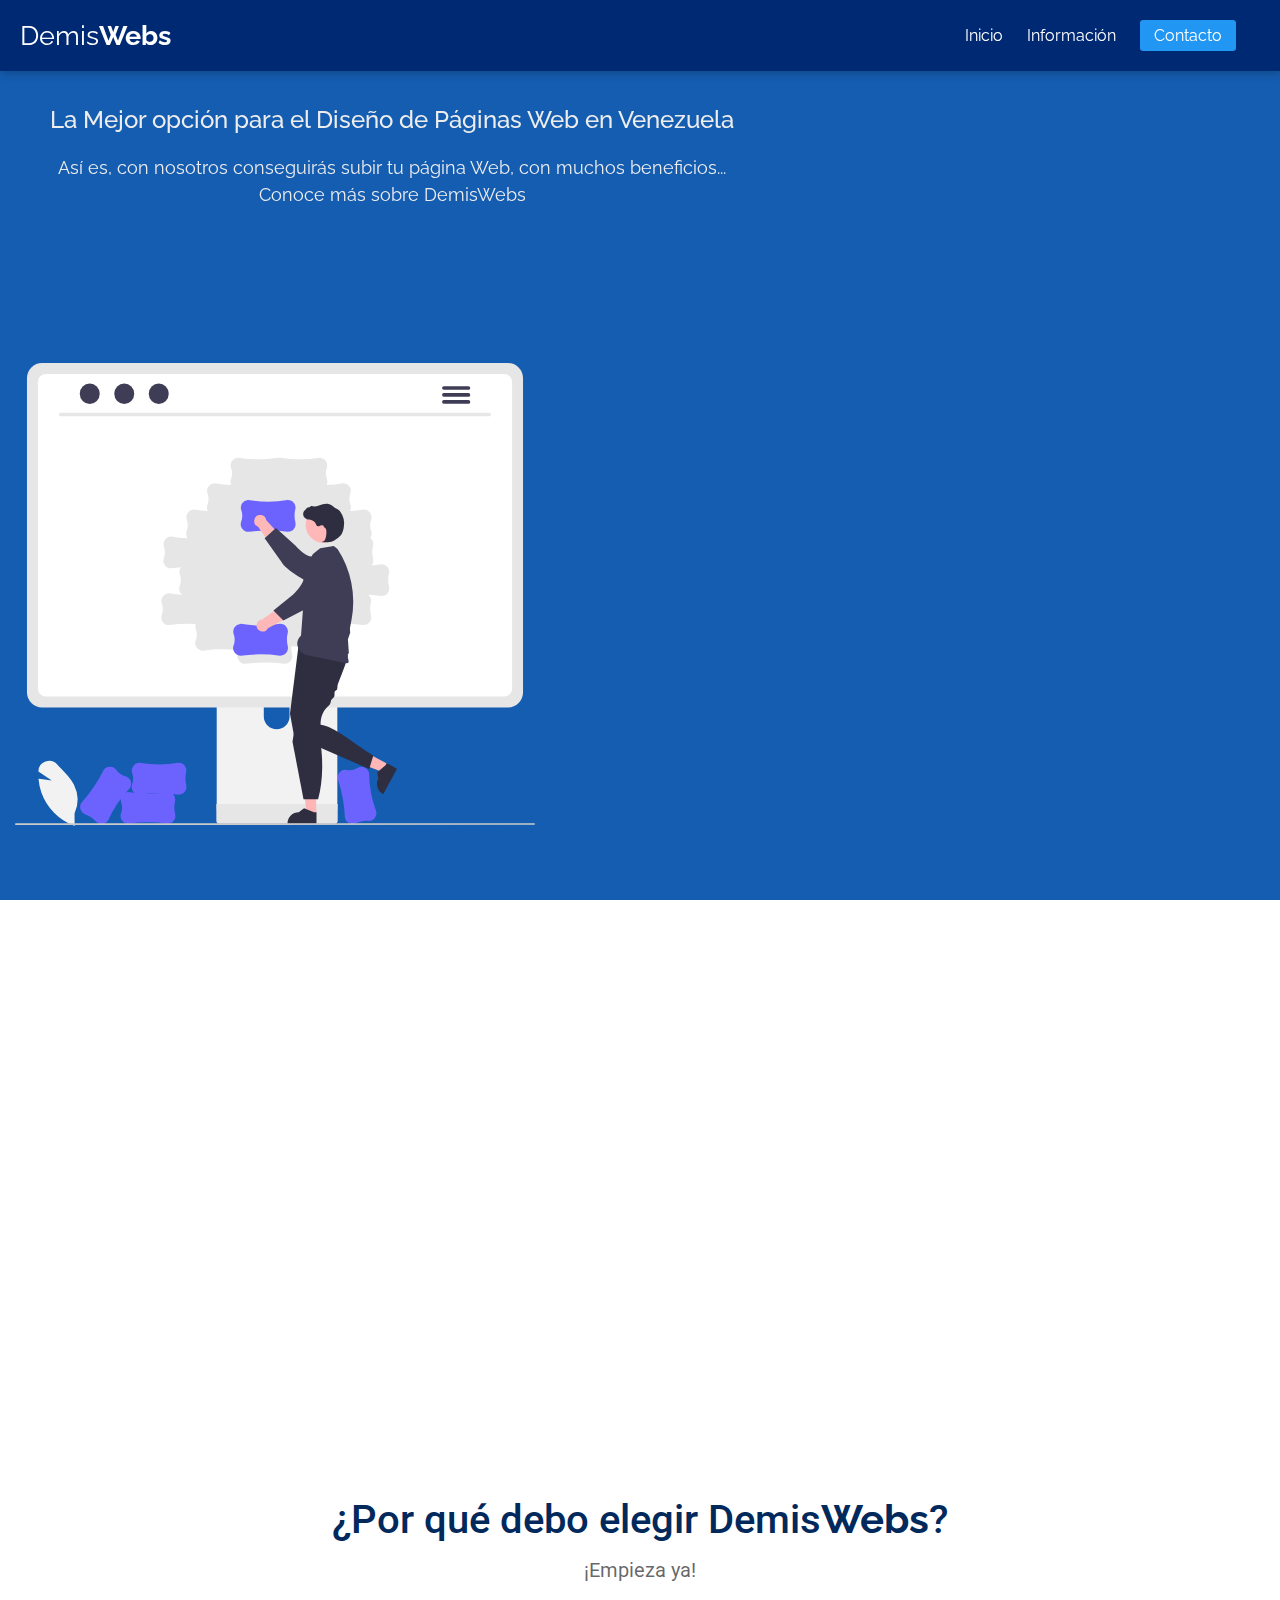
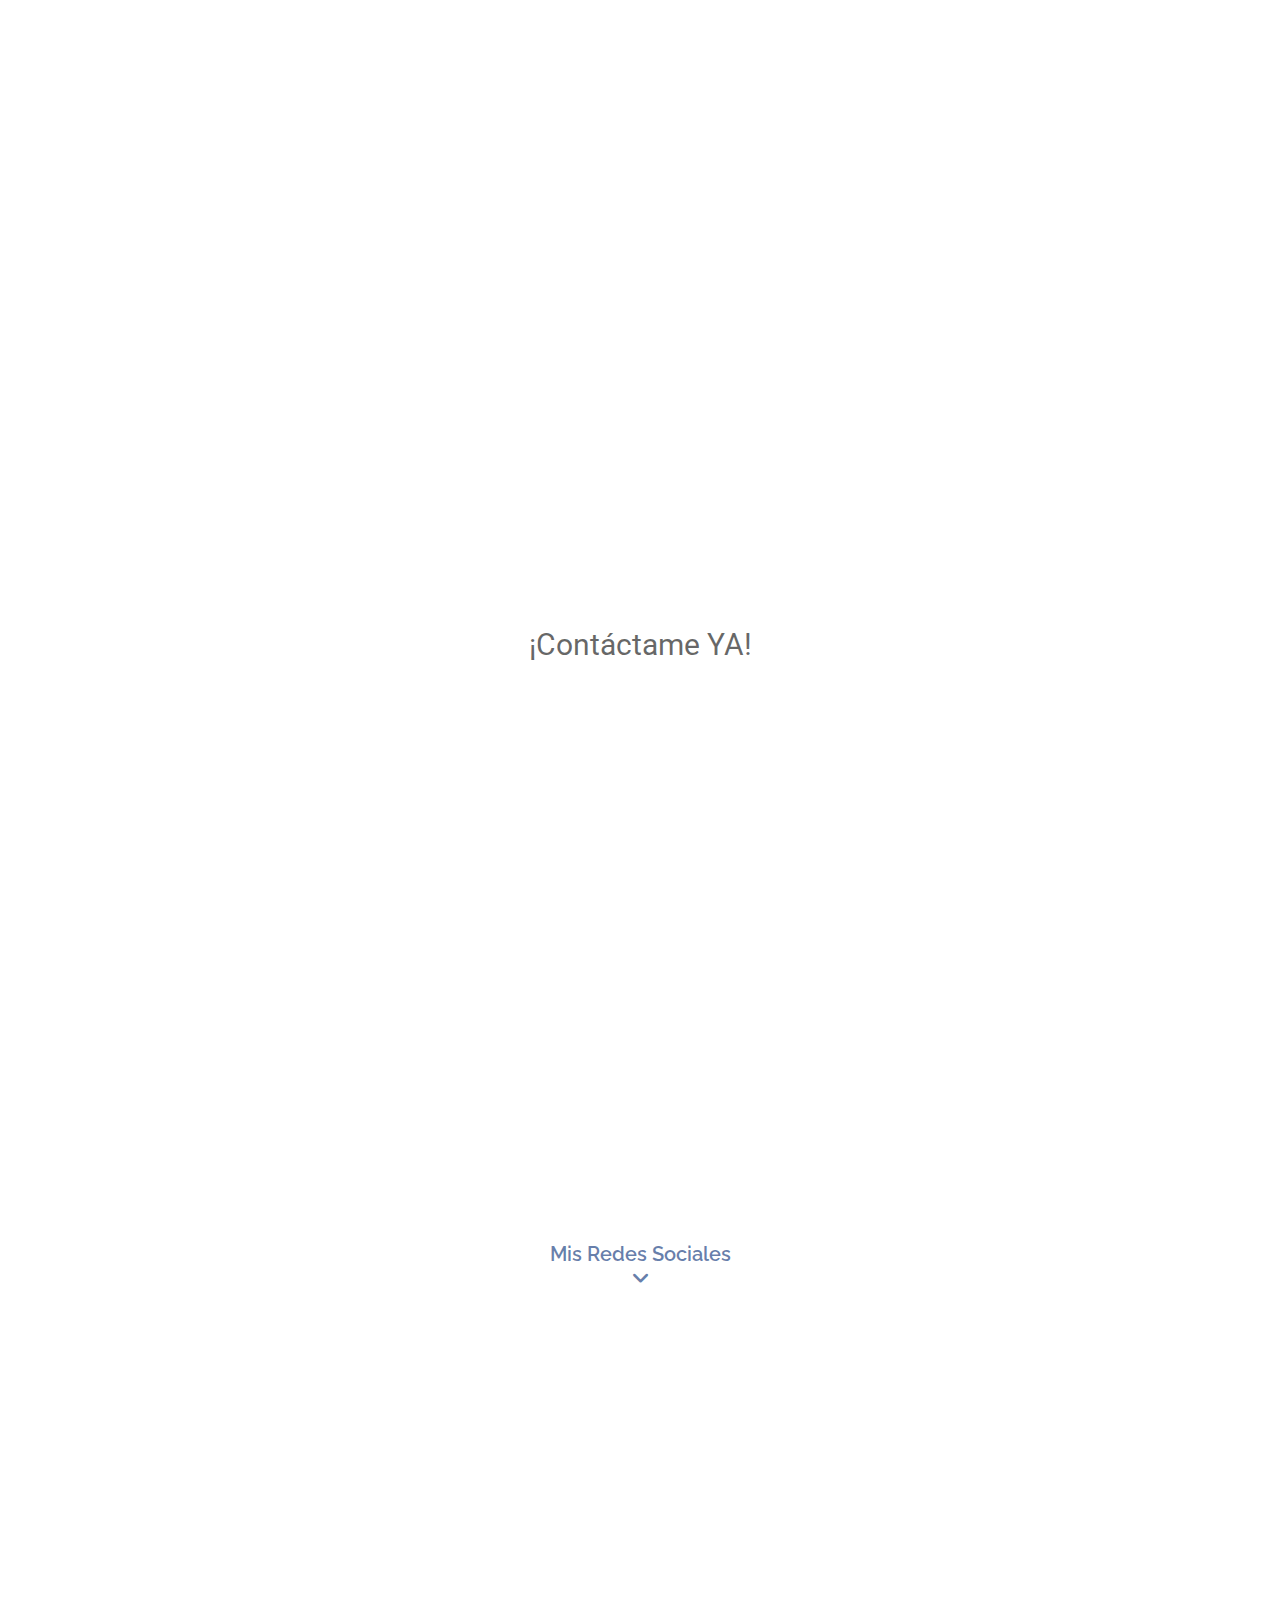
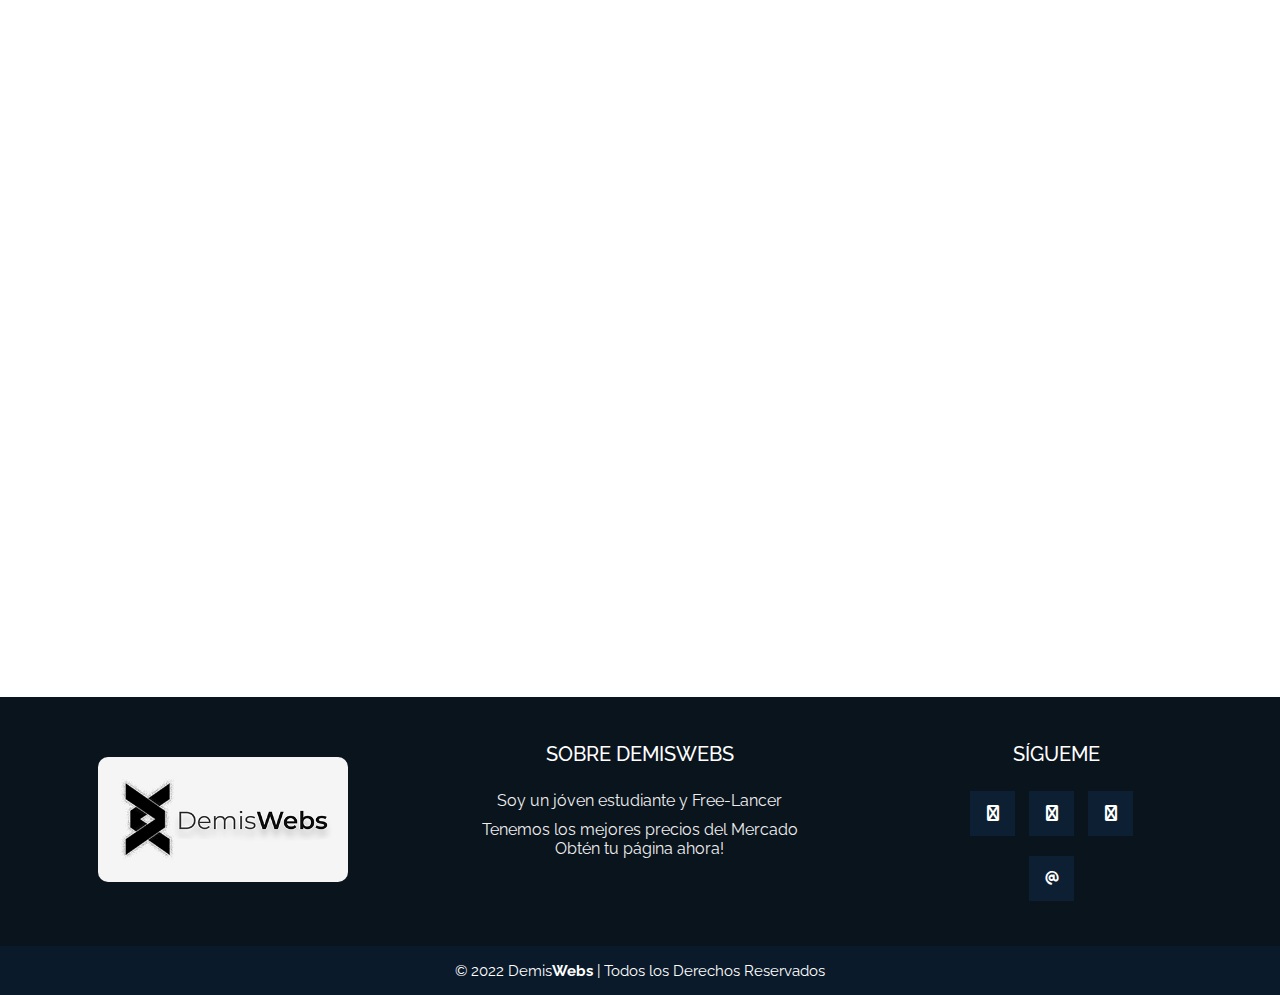
==== index.html @ bff1c2d1 "Font Awesome Archive" ====
<!DOCTYPE html>
<html lang="en">
	<head>
		<meta charset="UTF-8">
		<meta name="viewport" content="width=device-width, initial-scale=1.0">
		<link href="https://unpkg.com/aos@2.3.1/dist/aos.css" rel="stylesheet">
		<link rel="stylesheet" href="assets/estilos.css">
		<link rel="stylesheet" href="font-awesome-css/all.min.css">
		<script src="assets/main.js"></script>
		<meta name="description" content="✅ Crea ya tu sitio Web con DemisWebs | Lo mejor para el diseño de Páginas Web en Venezuela. Diseño Web en Nueva Esparta | Los Mejores Precios del Mercado">
		<link rel="icon" href="img/logo.png">
		<meta name="google-site-verification" content="Ph5_unFgoH4ttlCw_UcKjMkI1T9I3LffUMGoCkuyp0M" />
		<title>ᐅ DemisWebs | La Mejor opción de Diseño Web en Venzuela para tu Negocio | 2022</title>
	</head>
	<body>
		<div id="contenedor_carga">
			<div id="carga"></div>
		</div>
		<header>
			
			<div class="nav">
				<div class="logo-header">
					<h2>Demis<b>Webs</b></h2>
				</div>
				<nav class="nav-menu">
					<input type="checkbox" id="check">
					<label for="check" class="checkbtn"><i class="fa-solid fa-bars"></i></label>
					
					<ul>
						<li><a href="index.html">Inicio</a></li>
						<li><a href="#info">Información</a></li>
						<li><a href="#form">Contacto</a></li>
					</ul>
				</div>
				<div class="header">
					
					<div id="txt-cont" data-aos="fade-right" data-aos-duration="1700">
						<h1 class="tittle">La Mejor opción para el Diseño de Páginas Web en Venezuela</h1>
						<p class="info-header">Así es, con nosotros conseguirás subir tu página Web, con muchos beneficios...<br> Conoce más sobre DemisWebs</p>
					</div>
					<div data-aos="zoom-in" data-aos-duration="1100">
						<img src="img/ilustration1.svg" alt="Ilustration-build" class="img-build">
					</div>
				</div>
			</header>
			<article id="info" data-aos="fade-zoom-in" data-aos-easing="ease-in-back" data-aos-delay="80" data-aos-offset="0">
				<h3>Información</h3>
				<p>Hola, mi nombre es Demis J Fermín creador de <b>DemisWebs</b>, Me dedico al Diseño Web y trabajo con los lenguajes de Programación básicos y avanzados para la maquetación y diseño de tu Web. Estoy ubicado en Margarita, Nueva Esparta, Venezuela, donde soy de los pocos Diseñadores Web de mi localidad.</p><br>
				<p>Si no sabes que es un diseño o que son las páginas web, aquí te dejo unos links<br><a href="https://conceptodefinicion.de/diseno/">Qué es un Diseño</a> <a href="https://es.wikipedia.org/wiki/Página_web">Qué es una Página Web</a></p>
			</article>
			<section class="offering">
				<h2>¿Por qué debo elegir Demis<b>Webs</b>?</h2>
				<h3>¡Empieza ya!</h3>
				<div class="flex-img">
					<img src="img/ilustration2.svg" alt="Ilustration Done" class="img-done" data-aos="fade-right" data-aos-duration="1400">
					<div class="article1" data-aos="fade-up" data-aos-duration="1000">
						<article>
							<h3><i class="fa-regular fa-circle-check"></i> Precios</h3>
							<p>Con nosotros conseguirás los mejores precios del Mercado</p>
						</article>
						<article>
							<h3><i class="fa-regular fa-circle-check"></i> Soporte</h3>
							<p>Ten soporte 24/7, a la hora que necesites estaremos para ayudarte</p>
						</article>
						<article>
							<h3><i class="fa-regular fa-circle-check"></i> Rapidéz</h3>
							<p>Contáctame y en poco tiempo tendrás tu sitio Web funcionando</p>
						</article>
					</div>
				</div>
				<article>
					<h3 id="contact-h3">¡Contáctame YA!</h3>
					<form action="https://formspree.io/f/mknyznab" method="POST" id="form">
						<img src="img/ilustration3.svg" alt="Contact-Social" class="img-contact" data-aos="zoom-in" data-aos-duration="1100">
						<div class="form-cont" data-aos="fade-up" data-aos-duration="700">
							<h3>Envía tu Mensaje</h3>
							<label for="nombre">
								Nombre:
								<input type="text" placeholder="Ingresa tu nombre" required name="firstname">
							</label>
							<label for="email">
								Correo:
								<input type="email" placeholder="Ingresa tu correo" required name="email">
							</label>
							<label for="message">Escribe tu mensaje
								<textarea name="message"></textarea>
							</label>
							<input type="submit" class="enviar">
						</div>
					</form>
					<div class="social-btn">
						<h3><a href="#red-social">Mis Redes Sociales <br><i class="fa-solid fa-angle-down"></i></a></h3>
					</div>
				</article>
				<article class="proyects" data-aos="fade-up" data-aos-duration="1100">
					<h2>Proyectos</h2>
					<div class="cont-proyects">
						<a href="proyect1.html"><div class="proyect-1"><img src="img/proyect1.jpg"></div></a>
						<a href="#"><div class="proyect-2"></div></a>
						<a href="#"><div class="proyect-3"></div></a>
						<a href="#"><div class="proyect-4"></div></a>
					</div>
				</article>
			</section>
			<footer>
				<div class="grupo-1">
					<div class="box">
						<figure><a href="index.html">
							<img src="img/logo-dw.jpg" alt="Logo DemisWebs">
						</a></figure>
					</div>
					<div class="box">
						<h3>SOBRE DEMISWEBS</h3>
						<p>Soy un jóven estudiante y Free-Lancer</p>
						<p>Tenemos los mejores precios del Mercado<br>Obtén tu página ahora!</p>
					</div>
					<div class="box">
						<h3>SÍGUEME</h3>
						<div id="red-social">
							<a href="https://www.instagram.com/demiswebs/" class="fa fa-instagram" title="Instagram"></a>
							<a href="https://twitter.com/DemisWebs" class="fa fa-twitter" title="Twitter"></a>
							<a href="https://www.linkedin.com/in/demiswebs-✔-4b4850234/" class="fa fa-linkedin" title="LinkedIn"></a><br>
							<a href="mailto:demisjosefermin@gmail.com?subject=Te%20envío%20este%20mensaje%20desde%20tu%20Sitio%20Web" id="email" class="fa-solid fa-at" title="Email"></a>
						</div>
					</div>
				</div>
				<div class="grupo-2">
					<small>&copy; 2022 Demis<b>Webs</b> | Todos los Derechos Reservados</small>
				</div>
			</footer>
			<script src="https://unpkg.com/aos@2.3.1/dist/aos.js"></script>
			<script>
				AOS.init();
			</script>
		</body>
	</html>
---- assets/estilos.css ----
/*Hoja de estilos de DemisWebs Oficial*/
@import url('https://fonts.googleapis.com/css2?family=Raleway:ital,wght@0,400;0,500;0,600;0,700;0,900;1,500&family=Roboto:wght@400;700&display=swap');

/*CSS RESET*/

*{
	padding: 0;
	margin: 0;
	box-sizing: border-box;
	scroll-behavior: smooth;
	font-family: 'Raleway', sans-serif;}

*::selection{
	background: rgba(47, 149, 213, .9);}

::-webkit-scrollbar {
  width: 10px;}

::-webkit-scrollbar-track {
  background: #f1f1f1; }
 
::-webkit-scrollbar-thumb {
  background: #888; }

::-webkit-scrollbar-thumb:hover {
  background: #555;}

/*PRELOADER*/

#contenedor_carga {
	background: rgb(57, 84, 102);
  	width: 100%;
  	height: 100%;
  	position: fixed;
  	transition: all 1s ease;
  	z-index: 1000;}

#carga {
  display: block;
  width: 80px;
  height: 80px;
  margin: 8px;
  border-radius: 50%;
  border: 6px solid #fff;
  border-color: #fff transparent #fff transparent;
  animation: carga 1.2s linear infinite;
  position: absolute;
  top: 0;
  left: 0;
  right: 0;
  bottom: 0;
  margin: auto;}

@keyframes carga {
  0% {
    transform: rotate(0deg);}
  100% {
    transform: rotate(360deg);}}

/*HEADER*/

.header{
	display: flex;
	background: #155db1;
	height: 100vh;
	justify-content: space-between;
	align-items: center;
	flex-wrap: wrap;}

#txt-cont{
	color: #ededed;
	text-align: center;
	padding: 10px;
	margin: 20px;
	z-index: 100;}

.tittle{
	padding: 20px;
	font-size: 24px;
	font-weight: 500;}

.info-header{
	line-height: 1.5;
	font-size: 18px;}

.img-build{
	width: 550px;
	height: 100%;
	text-align: center;
	padding: 15px;
	z-index: 100;}

/*NAV RESPONSIVE*/

.nav a, .nav li, .nav h2{
	color: #fff;
	list-style: none;
	text-decoration: none;}

.nav h2{
	font-weight: 400;}

.nav{
	display: flex;
	background: #002973;
	justify-content: space-between;
	position: fixed;
	width: 100%;
	align-items: center;
	z-index: 300;
	box-shadow: 1px 1px 10px rgba(0, 0, 0, .3);
	padding: 20px;}

.logo-header{
	font-size: 18px;}

.nav-menu ul{
	display: flex;
	align-items: center;}

.nav-menu li{
	margin-right: 1.5rem;}

.nav-menu a:hover{
	color: #81c9fa;
	transition: color .2s;}

.nav-menu li:last-child{
	background-color: #2196f3;
	border: 2px solid #2196f3;
	padding: .25rem .75rem;
	border-radius: .2rem;}

.nav-menu li:last-child:hover{
	background: transparent;
	border: 2px solid #2196f3;
	transition: all .2s;}

.checkbtn i{
	font-size: 30px;
	border-radius: 2px;
	color: #fff;
	cursor: pointer;}

.checkbtn, #check{
	display: none;}

/*MEDIA QUERIES NAV*/

@media (max-width: 768px){

	.checkbtn{
		display: block;}

	.checkbtn i{
		display: block;
		position: fixed;
		top: 20px;
		right: 20px;}

	.nav-menu ul{
		display: block;
		position: fixed;
		top: 70px;
		left: -100%;
		background: #1C384A;
		width: 100%;
		height: 100vh;
		right: 0;
		transition: left .1s;
		z-index: 200;}

	.nav-menu ul li{
		padding: 2rem;
		display: flex;
		justify-content: center;
		margin: 0;}

	.nav-menu ul li:last-child{
		background: none;
		padding: 1rem;
		border: none; }

	#check:checked ~ ul{
		left: 0;
		transition: all .2s;}}

/*MEDIA QUERIES HEADER*/

@media (max-width: 1263px){

	.header{
		justify-content: center;}

	#txt-cont{
		margin-top: 50px;
		margin-bottom: 5px;}

	.img-build{
		width: 300px;
		height: 300px;}}

/*ARTICULOS*/

#info{
	margin: 50px;
	padding: 130px;
	text-align: center;
	font-size: 18px;
	background: #f7f7f8;
	line-height: 1.5;
	border-radius: 8px;}

#info h3{
	margin-top: 10px;
	margin-bottom: 30px;
	color: #02295c;
	font-weight: 600;
	font-size: 22px;}

.img-done{
	width: 500px;
	height: 500px;
	border-radius: 50%;
	margin: 65px;
	padding: 10px;}

.offering h2{
	color: #02295c;
	text-align: center;
	font-size: 40px;
	font-weight: 500;
	font-family: 'Roboto', sans-serif;}

.offering h3{
	color: rgba(0, 0, 0, .6);
	text-align: center;
	font-size: 20px;
	font-weight: 400;
	margin-top: 15px;
	font-family: 'Roboto', sans-serif;}

.flex-img{
	display: flex;
	flex-wrap: wrap;
	justify-content: center;
	align-items: center;}

.article1{
	display: flex;
	flex-direction: column;}

.article1 article{
	margin: 20px;
	padding: 20px;
	border-bottom: 1px solid #ccc;}

.article1 p{
	font-size: 17px;}

.article1 h3{
	margin: 5px;
	padding: 10px;
	font-size: 22px;
	font-weight: 500;}

.article1 .fa-regular{
	margin: 5px;
	padding: 5px;
	font-size: 24px;
	color: #2196f3;}

/*MEDIA QUERIES ARTICLE*/

@media (max-width:  768px){

	#info{
		margin: 35px;
		padding: 30px;}

	.img-done{
		width: 300px;
		height: 300px; 
		margin: 30px 30px 0 30px;}

	.article1 article{
		text-align: center;}

	.offering h2{
		margin: 0 15px;}}

/*CONTACTO*/

#contact-h3{
	font-size: 30px;
	text-align: center;}

#form{
	display: flex;
	justify-content: space-evenly;
	flex-direction: row-reverse;
	flex-wrap: wrap;
	background-color: #fff;
	border-radius: 1em;
	padding: 3.5em 1em;
	padding-bottom: 5px;}

.form-cont{
	display: grid;
	width: 90%;
	max-width: 340px;
	gap: 1em;
	grid-auto-columns: 1;
	margin-top: 30px;
	padding: 15px;
	border: 1px solid #ccc;
	border-radius: 6px;}

.form-cont:hover{
	box-shadow: 1px 1px 10px rgba(0, 0, 0, .3);
	transition: box-shadow .2s;}

input, textarea{
	display: block;
	margin: .7em;
	resize: vertical;
	outline: none;
	padding: .7em;
	border-radius: .3em;
	border: 1px solid #ccc;
	font-size: 16px;}

input:hover, textarea:hover{
	border: 1px solid #20B4DD;}

.enviar{
	background: #155db1;
	border: 1px solid #155db1;
	color: #fff;
	font-weight: 700;
	transition: background .3s;
	cursor: pointer;}

.enviar:hover{
	border: 1px solid #002973;
	background: #002973;}

.img-contact{
	width: 500px;}

.social-btn{
	animation: down 1s infinite;}

.social-btn a{
	color: rgba(0, 41, 115, .6);
	text-decoration: none;
	font-weight: 600;}

@keyframes down{

	0%{
		transform: translateY(-10px);}

	50%{
		transform: translateY(10px);}

	100%{
		transform: translateY(-10px);}}

/*MEDIA QUERIES CONTACTO*/

@media (max-width: 768px){

	.img-contact{
		width: 300px;}}

/*PROYECTOS*/

.proyects{
	margin-top: 40px;}

.proyects h2{
	margin: 20px 0px 10px 0px;}

.cont-proyects{
	display: flex;
	justify-content: space-around;
	flex-wrap: wrap;}

.cont-proyects div{
	background: rgba(68, 161, 229, .4);
	width: 600px;
	height: 400px;
	margin: 20px;
	position: relative;
	overflow: hidden;
	cursor: pointer;
	display: flex;
	justify-content: center;
	transform: translateY(0px);
	transition: transform .3s;
	border-radius: 10px;}

.cont-proyects div:hover{
	transform: translateY(-20px);
	box-shadow: 1px 1px 10px rgba(0, 0, 0, .8);
	transition: all .3s;}

.cont-proyects div::before{
	content: "Próximamente...";
	width: 600px;
	height: 400px;
	position: absolute;
	top: 0;
	left: -100%;
	text-align: center;
	display: flex;
	align-items: center;
	justify-content: center;
	z-index: 100;
	font-size: 28px;
	transition: left .2s;
	color: #02295c;}

.cont-proyects .proyect-1::before{
	content: " ";}

.cont-proyects div:first-child::after{
	background: rgba(68, 161, 229, .4);}

.cont-proyects div:hover::before{
	left: 0;
	transition: left .5s;}

.cont-proyects div::after{
	content: " ";
	background: rgba(68, 161, 229, .8);
	width: 600px;
	height: 400px;
	position: absolute;
	top: 0;
	right: -100%;
	transition: right .2s;}

.cont-proyects div:hover::after{
	right: 0;
	transition: right .5s;}

/*MEDIA QUEIRES PROYECTOS*/

@media (max-width: 768px){

	.cont-proyects div{
		width: 300px;
		height: 200px;}

	.cont-proyects div::before{
		width: 300px;
		height: 200px;
		font-size: 22px;}

	.cont-proyects div::after{
		width: 300px;
		height: 200px;}}

/*PROYECTO 1*/

.article-py1{
	text-align: center;}

#info-proyect1{
	display: flex;
	flex-wrap: wrap;}

#info-proyect1 img{
	display: block;
	width: 45%;
	height: 400px;
	margin: 20px;
	border-radius: 10px;
	object-fit: cover;}

.img-proyect1{
	float: left;}

.img-proyect2{
	float: right;}

.p-proyect1{
	width: 40%;
	display: inline-block;
	padding: 15px;
	text-align: center;
	margin-bottom: 50px;}

.p-proyect1 h3{
	margin: 20px 0;
	font-size: 20px;}

.p-proyect1 p{
	font-size: 18px;}

.view-site{
	text-decoration: none;
	color: #fff;
	background: #155db1;
	border-radius: 6px;
	transition: all .3s;
	padding: 15px;}

.view-site:hover{
	color: rgba(0, 0, 0, .8);
	background: none;
	border: 1px solid #155db1;}

@media (max-width: 1070px){

	#info-proyect1 img{
		width: 90%;
		margin: 20px auto;
		height: 250px;}

	.p-proyect1{
	width: 80%;}

	.img-proyect1{
		float: none;}

	.img-proyect2{
		float: none;}}

/*FOOTER*/

footer{
	width: 100%;
	background: #0a141d;
	margin-top: 30px;}

footer .grupo-1{
	width: 100%;
	max-width: 1200px;
	margin: auto;
	display: grid;
	grid-template-columns: repeat(3, 1fr);
	grid-gap: 50px;
	padding: 45px 0;
	text-align: center;}

footer .grupo-1 .box figure{
	width: 100%;
	height: 100%;
	display: flex;
	justify-content: center;
	align-items: center;}

footer .grupo-1 .box figure img{
	width: 250px;
	border-radius: 10px;
	transition: all .4s;}

footer .grupo-1 .box figure img:hover{
	width: 260px;
	box-shadow: 1px 1px 10px rgba(255, 255, 255, .6);}

footer .grupo-1 .box h3{
	color: #fff;
	margin-bottom: 25px;
	font-size: 20px;
	font-weight: 500;}

footer .grupo-1 .box p{
	color: #efefef;
	margin-bottom: 10px;}

footer .grupo-1 #red-social a{
	display: inline-block;
	text-decoration: none;
	width: 45px;
	height: 45px;
	line-height: 45px;
	color: #fff;
	margin-right: 10px;
	background: #0d2033;
	text-align: center;
	transition: all .3s ease;}

footer .grupo-1 #red-social a:hover{
	color: #00ffff;
	transform: translateY(-10px);}

footer #email{
	width: auto;
	font-size: 14px;
	margin-top: 20px;
	text-align: center;
	outline: none;}

footer .grupo-2{
	background: #0a1a2a;
	padding: 15px 10px;
	text-align: center;
	color: #fff;}

footer .grupo-2 small{
	font-size: 15px;}

/*MEDIA QUERIES FOOTER*/

@media (max-width:  768px){

	footer .grupo-1{
		width: 90%;
		grid-template-columns: repeat(1, 1fr);
		grid-gap: 30px;
		padding: 35px 0;}}
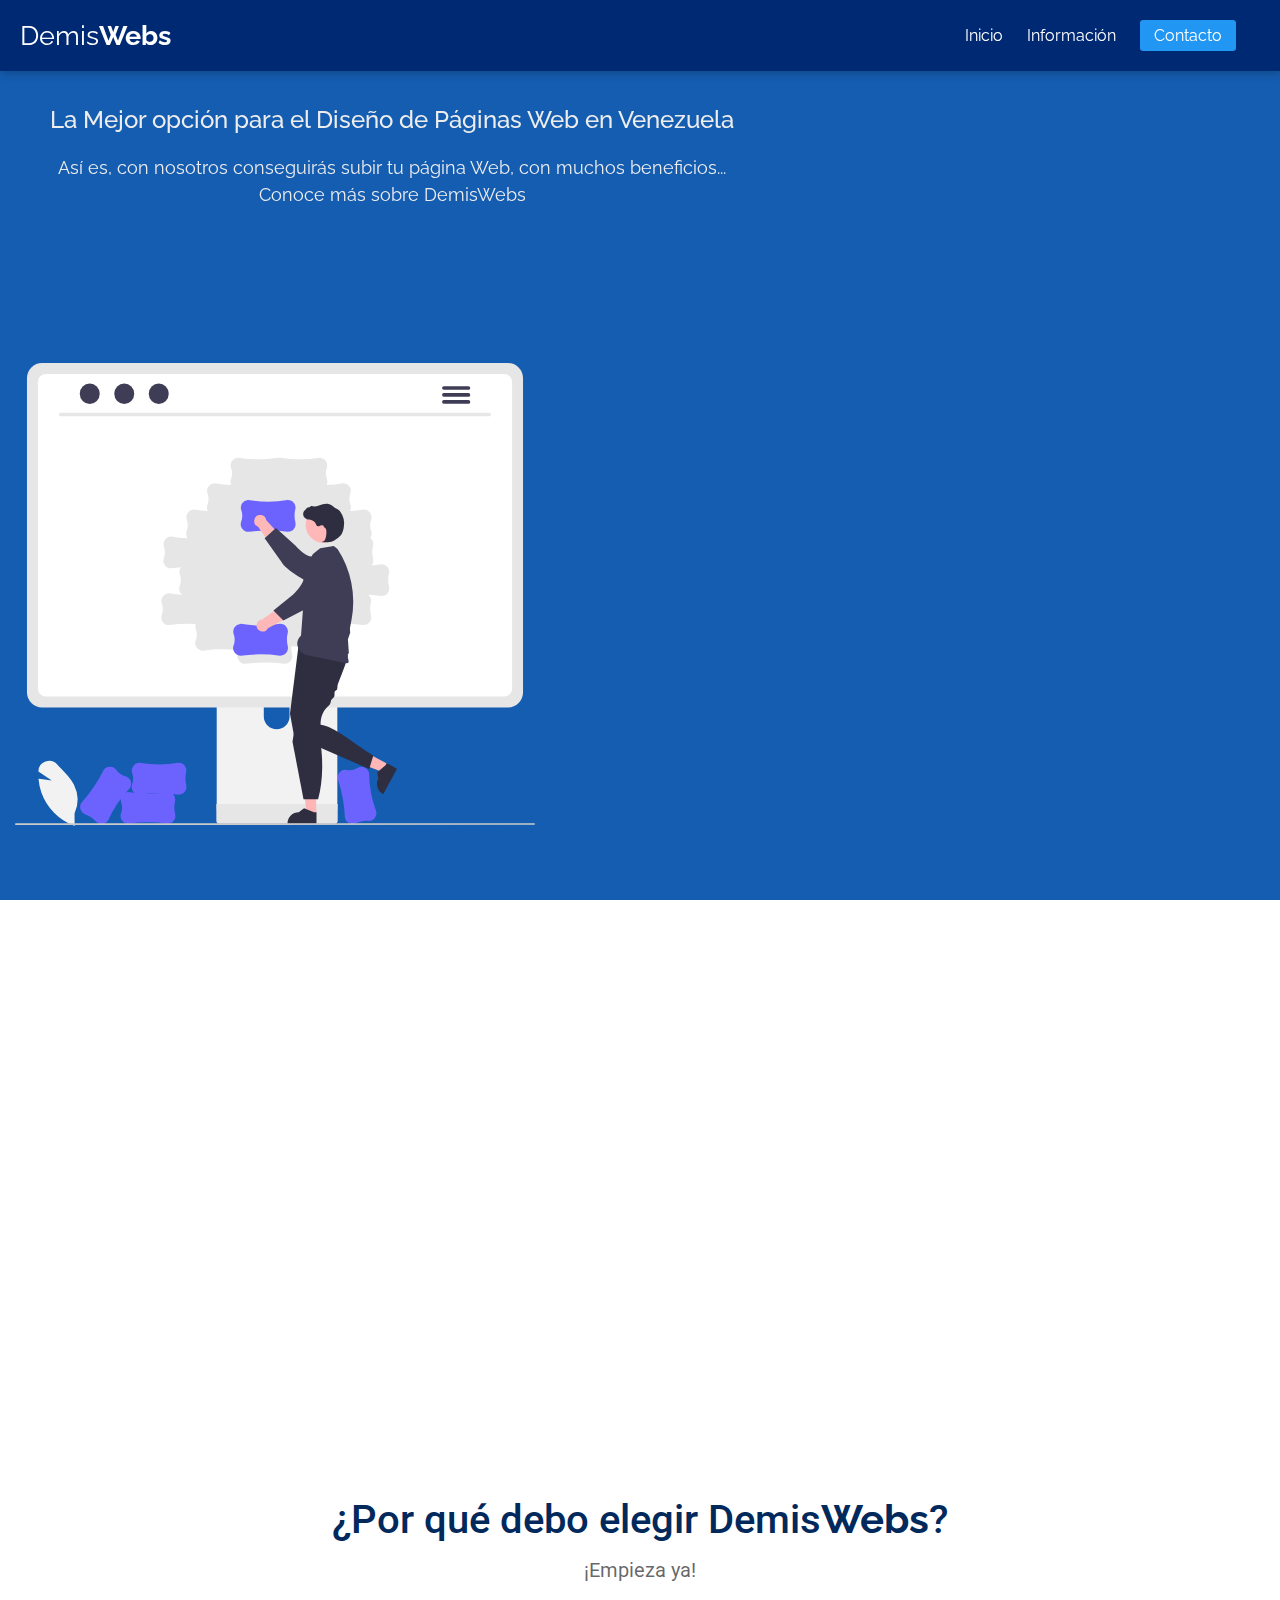
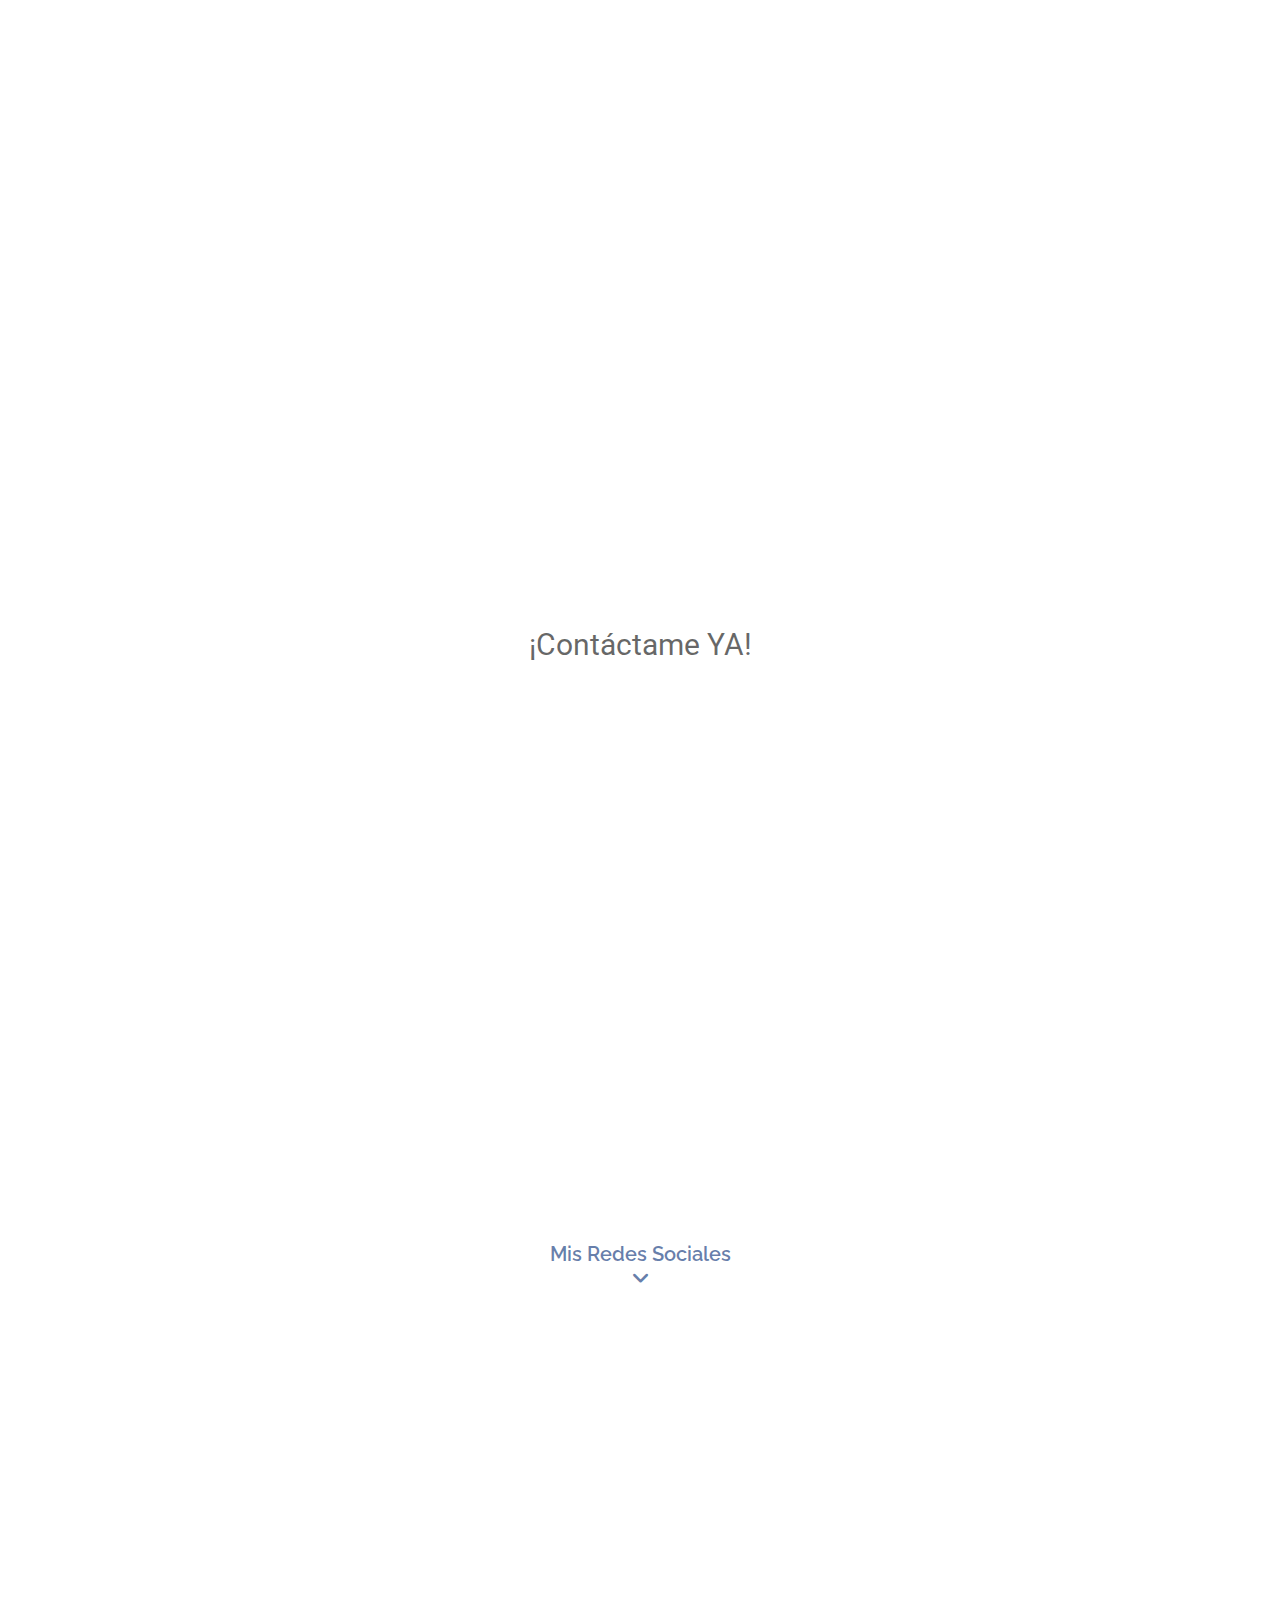
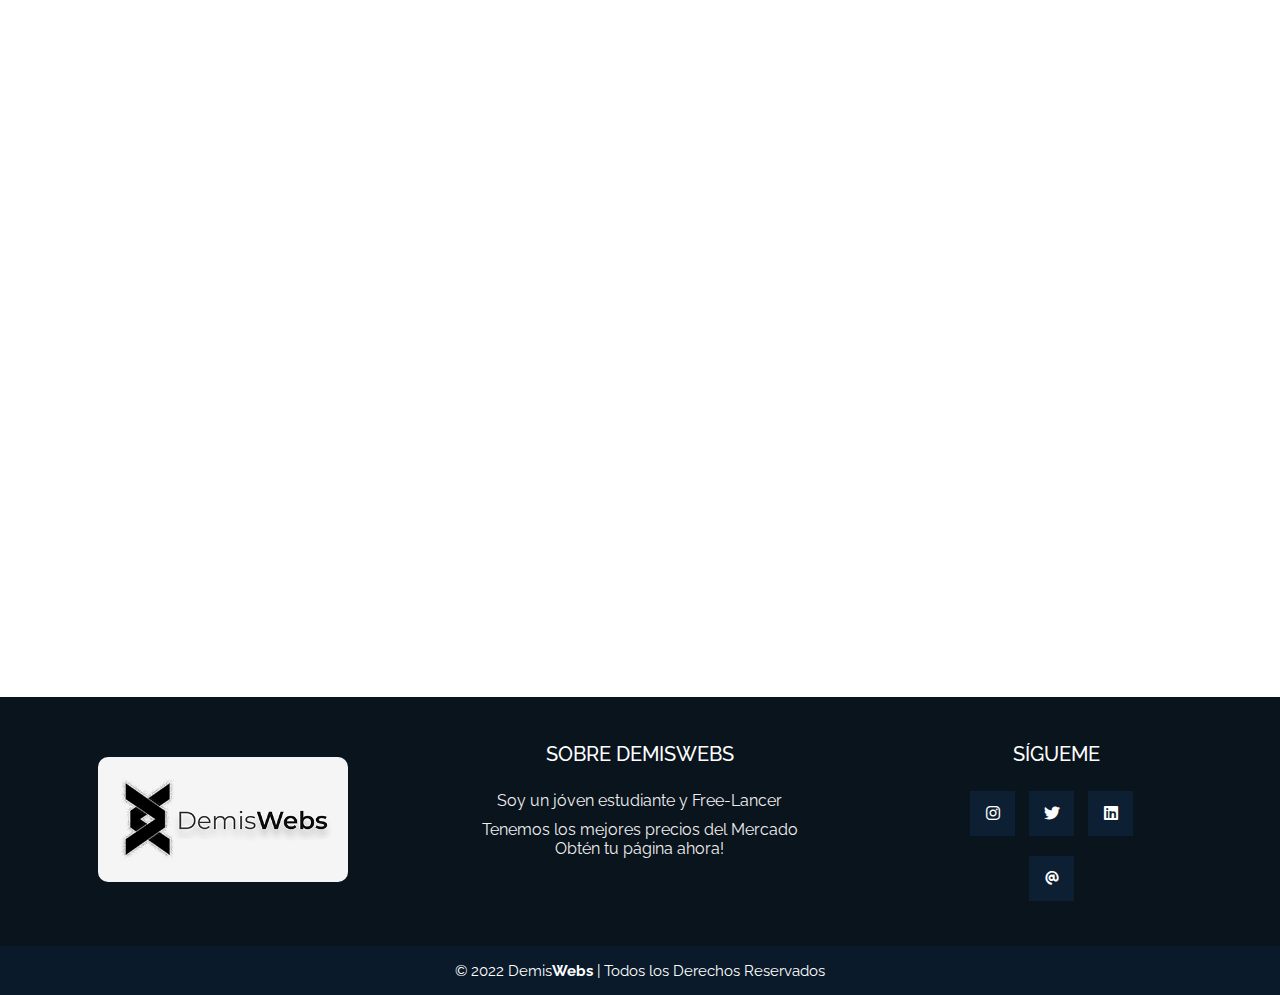
==== commit e80ee89f: "Font Awesome Archive" ====
--- a/index.html
+++ b/index.html
@@ -5,7 +5,7 @@
 		<meta name="viewport" content="width=device-width, initial-scale=1.0">
 		<link href="https://unpkg.com/aos@2.3.1/dist/aos.css" rel="stylesheet">
 		<link rel="stylesheet" href="assets/estilos.css">
-		<link rel="stylesheet" href="font-awesome-css/all.min.css">
+		<link rel="stylesheet" href="css/all.min.css">
 		<script src="assets/main.js"></script>
 		<meta name="description" content="✅ Crea ya tu sitio Web con DemisWebs | Lo mejor para el diseño de Páginas Web en Venezuela. Diseño Web en Nueva Esparta | Los Mejores Precios del Mercado">
 		<link rel="icon" href="img/logo.png">
@@ -117,9 +117,9 @@
 					<div class="box">
 						<h3>SÍGUEME</h3>
 						<div id="red-social">
-							<a href="https://www.instagram.com/demiswebs/" class="fa fa-instagram" title="Instagram"></a>
-							<a href="https://twitter.com/DemisWebs" class="fa fa-twitter" title="Twitter"></a>
-							<a href="https://www.linkedin.com/in/demiswebs-✔-4b4850234/" class="fa fa-linkedin" title="LinkedIn"></a><br>
+							<a href="https://www.instagram.com/demiswebs/" title="Instagram"><i class="fa-brands fa-instagram"></i></a>
+							<a href="https://twitter.com/DemisWebs" title="Twitter"><i class="fa-brands fa-twitter"></i></a>
+							<a href="https://www.linkedin.com/in/demiswebs-✔-4b4850234/" title="LinkedIn"><i class="fa-brands fa-linkedin"></i></a><br>
 							<a href="mailto:demisjosefermin@gmail.com?subject=Te%20envío%20este%20mensaje%20desde%20tu%20Sitio%20Web" id="email" class="fa-solid fa-at" title="Email"></a>
 						</div>
 					</div>
--- a/css/all.min.css
+++ b/css/all.min.css
@@ -0,0 +1,6 @@
+/*!
+ * Font Awesome Free 6.1.1 by @fontawesome - https://fontawesome.com
+ * License - https://fontawesome.com/license/free (Icons: CC BY 4.0, Fonts: SIL OFL 1.1, Code: MIT License)
+ * Copyright 2022 Fonticons, Inc.
+ */
+.fa{font-family:var(--fa-style-family,"Font Awesome 6 Free");font-weight:var(--fa-style,900)}.fa,.fa-brands,.fa-duotone,.fa-light,.fa-regular,.fa-solid,.fa-thin,.fab,.fad,.fal,.far,.fas,.fat{-moz-osx-font-smoothing:grayscale;-webkit-font-smoothing:antialiased;display:var(--fa-display,inline-block);font-style:normal;font-variant:normal;line-height:1;text-rendering:auto}.fa-1x{font-size:1em}.fa-2x{font-size:2em}.fa-3x{font-size:3em}.fa-4x{font-size:4em}.fa-5x{font-size:5em}.fa-6x{font-size:6em}.fa-7x{font-size:7em}.fa-8x{font-size:8em}.fa-9x{font-size:9em}.fa-10x{font-size:10em}.fa-2xs{font-size:.625em;line-height:.1em;vertical-align:.225em}.fa-xs{font-size:.75em;line-height:.08333em;vertical-align:.125em}.fa-sm{font-size:.875em;line-height:.07143em;vertical-align:.05357em}.fa-lg{font-size:1.25em;line-height:.05em;vertical-align:-.075em}.fa-xl{font-size:1.5em;line-height:.04167em;vertical-align:-.125em}.fa-2xl{font-size:2em;line-height:.03125em;vertical-align:-.1875em}.fa-fw{text-align:center;width:1.25em}.fa-ul{list-style-type:none;margin-left:var(--fa-li-margin,2.5em);padding-left:0}.fa-ul>li{position:relative}.fa-li{left:calc(var(--fa-li-width, 2em)*-1);position:absolute;text-align:center;width:var(--fa-li-width,2em);line-height:inherit}.fa-border{border-radius:var(--fa-border-radius,.1em);border:var(--fa-border-width,.08em) var(--fa-border-style,solid) var(--fa-border-color,#eee);padding:var(--fa-border-padding,.2em .25em .15em)}.fa-pull-left{float:left;margin-right:var(--fa-pull-margin,.3em)}.fa-pull-right{float:right;margin-left:var(--fa-pull-margin,.3em)}.fa-beat{-webkit-animation-name:fa-beat;animation-name:fa-beat;-webkit-animation-delay:var(--fa-animation-delay,0);animation-delay:var(--fa-animation-delay,0);-webkit-animation-direction:var(--fa-animation-direction,normal);animation-direction:var(--fa-animation-direction,normal);-webkit-animation-duration:var(--fa-animation-duration,1s);animation-duration:var(--fa-animation-duration,1s);-webkit-animation-iteration-count:var(--fa-animation-iteration-count,infinite);animation-iteration-count:var(--fa-animation-iteration-count,infinite);-webkit-animation-timing-function:var(--fa-animation-timing,ease-in-out);animation-timing-function:var(--fa-animation-timing,ease-in-out)}.fa-bounce{-webkit-animation-name:fa-bounce;animation-name:fa-bounce;-webkit-animation-delay:var(--fa-animation-delay,0);animation-delay:var(--fa-animation-delay,0);-webkit-animation-direction:var(--fa-animation-direction,normal);animation-direction:var(--fa-animation-direction,normal);-webkit-animation-duration:var(--fa-animation-duration,1s);animation-duration:var(--fa-animation-duration,1s);-webkit-animation-iteration-count:var(--fa-animation-iteration-count,infinite);animation-iteration-count:var(--fa-animation-iteration-count,infinite);-webkit-animation-timing-function:var(--fa-animation-timing,cubic-bezier(.28,.84,.42,1));animation-timing-function:var(--fa-animation-timing,cubic-bezier(.28,.84,.42,1))}.fa-fade{-webkit-animation-name:fa-fade;animation-name:fa-fade;-webkit-animation-iteration-count:var(--fa-animation-iteration-count,infinite);animation-iteration-count:var(--fa-animation-iteration-count,infinite);-webkit-animation-timing-function:var(--fa-animation-timing,cubic-bezier(.4,0,.6,1));animation-timing-function:var(--fa-animation-timing,cubic-bezier(.4,0,.6,1))}.fa-beat-fade,.fa-fade{-webkit-animation-delay:var(--fa-animation-delay,0);animation-delay:var(--fa-animation-delay,0);-webkit-animation-direction:var(--fa-animation-direction,normal);animation-direction:var(--fa-animation-direction,normal);-webkit-animation-duration:var(--fa-animation-duration,1s);animation-duration:var(--fa-animation-duration,1s)}.fa-beat-fade{-webkit-animation-name:fa-beat-fade;animation-name:fa-beat-fade;-webkit-animation-iteration-count:var(--fa-animation-iteration-count,infinite);animation-iteration-count:var(--fa-animation-iteration-count,infinite);-webkit-animation-timing-function:var(--fa-animation-timing,cubic-bezier(.4,0,.6,1));animation-timing-function:var(--fa-animation-timing,cubic-bezier(.4,0,.6,1))}.fa-flip{-webkit-animation-name:fa-flip;animation-name:fa-flip;-webkit-animation-delay:var(--fa-animation-delay,0);animation-delay:var(--fa-animation-delay,0);-webkit-animation-direction:var(--fa-animation-direction,normal);animation-direction:var(--fa-animation-direction,normal);-webkit-animation-duration:var(--fa-animation-duration,1s);animation-duration:var(--fa-animation-duration,1s);-webkit-animation-iteration-count:var(--fa-animation-iteration-count,infinite);animation-iteration-count:var(--fa-animation-iteration-count,infinite);-webkit-animation-timing-function:var(--fa-animation-timing,ease-in-out);animation-timing-function:var(--fa-animation-timing,ease-in-out)}.fa-shake{-webkit-animation-name:fa-shake;animation-name:fa-shake;-webkit-animation-duration:var(--fa-animation-duration,1s);animation-duration:var(--fa-animation-duration,1s);-webkit-animation-iteration-count:var(--fa-animation-iteration-count,infinite);animation-iteration-count:var(--fa-animation-iteration-count,infinite);-webkit-animation-timing-function:var(--fa-animation-timing,linear);animation-timing-function:var(--fa-animation-timing,linear)}.fa-shake,.fa-spin{-webkit-animation-delay:var(--fa-animation-delay,0);animation-delay:var(--fa-animation-delay,0);-webkit-animation-direction:var(--fa-animation-direction,normal);animation-direction:var(--fa-animation-direction,normal)}.fa-spin{-webkit-animation-name:fa-spin;animation-name:fa-spin;-webkit-animation-duration:var(--fa-animation-duration,2s);animation-duration:var(--fa-animation-duration,2s);-webkit-animation-iteration-count:var(--fa-animation-iteration-count,infinite);animation-iteration-count:var(--fa-animation-iteration-count,infinite);-webkit-animation-timing-function:var(--fa-animation-timing,linear);animation-timing-function:var(--fa-animation-timing,linear)}.fa-spin-reverse{--fa-animation-direction:reverse}.fa-pulse,.fa-spin-pulse{-webkit-animation-name:fa-spin;animation-name:fa-spin;-webkit-animation-direction:var(--fa-animation-direction,normal);animation-direction:var(--fa-animation-direction,normal);-webkit-animation-duration:var(--fa-animation-duration,1s);animation-duration:var(--fa-animation-duration,1s);-webkit-animation-iteration-count:var(--fa-animation-iteration-count,infinite);animation-iteration-count:var(--fa-animation-iteration-count,infinite);-webkit-animation-timing-function:var(--fa-animation-timing,steps(8));animation-timing-function:var(--fa-animation-timing,steps(8))}@media (prefers-reduced-motion:reduce){.fa-beat,.fa-beat-fade,.fa-bounce,.fa-fade,.fa-flip,.fa-pulse,.fa-shake,.fa-spin,.fa-spin-pulse{-webkit-animation-delay:-1ms;animation-delay:-1ms;-webkit-animation-duration:1ms;animation-duration:1ms;-webkit-animation-iteration-count:1;animation-iteration-count:1;transition-delay:0s;transition-duration:0s}}@-webkit-keyframes fa-beat{0%,90%{-webkit-transform:scale(1);transform:scale(1)}45%{-webkit-transform:scale(var(--fa-beat-scale,1.25));transform:scale(var(--fa-beat-scale,1.25))}}@keyframes fa-beat{0%,90%{-webkit-transform:scale(1);transform:scale(1)}45%{-webkit-transform:scale(var(--fa-beat-scale,1.25));transform:scale(var(--fa-beat-scale,1.25))}}@-webkit-keyframes fa-bounce{0%{-webkit-transform:scale(1) translateY(0);transform:scale(1) translateY(0)}10%{-webkit-transform:scale(var(--fa-bounce-start-scale-x,1.1),var(--fa-bounce-start-scale-y,.9)) translateY(0);transform:scale(var(--fa-bounce-start-scale-x,1.1),var(--fa-bounce-start-scale-y,.9)) translateY(0)}30%{-webkit-transform:scale(var(--fa-bounce-jump-scale-x,.9),var(--fa-bounce-jump-scale-y,1.1)) translateY(var(--fa-bounce-height,-.5em));transform:scale(var(--fa-bounce-jump-scale-x,.9),var(--fa-bounce-jump-scale-y,1.1)) translateY(var(--fa-bounce-height,-.5em))}50%{-webkit-transform:scale(var(--fa-bounce-land-scale-x,1.05),var(--fa-bounce-land-scale-y,.95)) translateY(0);transform:scale(var(--fa-bounce-land-scale-x,1.05),var(--fa-bounce-land-scale-y,.95)) translateY(0)}57%{-webkit-transform:scale(1) translateY(var(--fa-bounce-rebound,-.125em));transform:scale(1) translateY(var(--fa-bounce-rebound,-.125em))}64%{-webkit-transform:scale(1) translateY(0);transform:scale(1) translateY(0)}to{-webkit-transform:scale(1) translateY(0);transform:scale(1) translateY(0)}}@keyframes fa-bounce{0%{-webkit-transform:scale(1) translateY(0);transform:scale(1) translateY(0)}10%{-webkit-transform:scale(var(--fa-bounce-start-scale-x,1.1),var(--fa-bounce-start-scale-y,.9)) translateY(0);transform:scale(var(--fa-bounce-start-scale-x,1.1),var(--fa-bounce-start-scale-y,.9)) translateY(0)}30%{-webkit-transform:scale(var(--fa-bounce-jump-scale-x,.9),var(--fa-bounce-jump-scale-y,1.1)) translateY(var(--fa-bounce-height,-.5em));transform:scale(var(--fa-bounce-jump-scale-x,.9),var(--fa-bounce-jump-scale-y,1.1)) translateY(var(--fa-bounce-height,-.5em))}50%{-webkit-transform:scale(var(--fa-bounce-land-scale-x,1.05),var(--fa-bounce-land-scale-y,.95)) translateY(0);transform:scale(var(--fa-bounce-land-scale-x,1.05),var(--fa-bounce-land-scale-y,.95)) translateY(0)}57%{-webkit-transform:scale(1) translateY(var(--fa-bounce-rebound,-.125em));transform:scale(1) translateY(var(--fa-bounce-rebound,-.125em))}64%{-webkit-transform:scale(1) translateY(0);transform:scale(1) translateY(0)}to{-webkit-transform:scale(1) translateY(0);transform:scale(1) translateY(0)}}@-webkit-keyframes fa-fade{50%{opacity:var(--fa-fade-opacity,.4)}}@keyframes fa-fade{50%{opacity:var(--fa-fade-opacity,.4)}}@-webkit-keyframes fa-beat-fade{0%,to{opacity:var(--fa-beat-fade-opacity,.4);-webkit-transform:scale(1);transform:scale(1)}50%{opacity:1;-webkit-transform:scale(var(--fa-beat-fade-scale,1.125));transform:scale(var(--fa-beat-fade-scale,1.125))}}@keyframes fa-beat-fade{0%,to{opacity:var(--fa-beat-fade-opacity,.4);-webkit-transform:scale(1);transform:scale(1)}50%{opacity:1;-webkit-transform:scale(var(--fa-beat-fade-scale,1.125));transform:scale(var(--fa-beat-fade-scale,1.125))}}@-webkit-keyframes fa-flip{50%{-webkit-transform:rotate3d(var(--fa-flip-x,0),var(--fa-flip-y,1),var(--fa-flip-z,0),var(--fa-flip-angle,-180deg));transform:rotate3d(var(--fa-flip-x,0),var(--fa-flip-y,1),var(--fa-flip-z,0),var(--fa-flip-angle,-180deg))}}@keyframes fa-flip{50%{-webkit-transform:rotate3d(var(--fa-flip-x,0),var(--fa-flip-y,1),var(--fa-flip-z,0),var(--fa-flip-angle,-180deg));transform:rotate3d(var(--fa-flip-x,0),var(--fa-flip-y,1),var(--fa-flip-z,0),var(--fa-flip-angle,-180deg))}}@-webkit-keyframes fa-shake{0%{-webkit-transform:rotate(-15deg);transform:rotate(-15deg)}4%{-webkit-transform:rotate(15deg);transform:rotate(15deg)}8%,24%{-webkit-transform:rotate(-18deg);transform:rotate(-18deg)}12%,28%{-webkit-transform:rotate(18deg);transform:rotate(18deg)}16%{-webkit-transform:rotate(-22deg);transform:rotate(-22deg)}20%{-webkit-transform:rotate(22deg);transform:rotate(22deg)}32%{-webkit-transform:rotate(-12deg);transform:rotate(-12deg)}36%{-webkit-transform:rotate(12deg);transform:rotate(12deg)}40%,to{-webkit-transform:rotate(0deg);transform:rotate(0deg)}}@keyframes fa-shake{0%{-webkit-transform:rotate(-15deg);transform:rotate(-15deg)}4%{-webkit-transform:rotate(15deg);transform:rotate(15deg)}8%,24%{-webkit-transform:rotate(-18deg);transform:rotate(-18deg)}12%,28%{-webkit-transform:rotate(18deg);transform:rotate(18deg)}16%{-webkit-transform:rotate(-22deg);transform:rotate(-22deg)}20%{-webkit-transform:rotate(22deg);transform:rotate(22deg)}32%{-webkit-transform:rotate(-12deg);transform:rotate(-12deg)}36%{-webkit-transform:rotate(12deg);transform:rotate(12deg)}40%,to{-webkit-transform:rotate(0deg);transform:rotate(0deg)}}@-webkit-keyframes fa-spin{0%{-webkit-transform:rotate(0deg);transform:rotate(0deg)}to{-webkit-transform:rotate(1turn);transform:rotate(1turn)}}@keyframes fa-spin{0%{-webkit-transform:rotate(0deg);transform:rotate(0deg)}to{-webkit-transform:rotate(1turn);transform:rotate(1turn)}}.fa-rotate-90{-webkit-transform:rotate(90deg);transform:rotate(90deg)}.fa-rotate-180{-webkit-transform:rotate(180deg);transform:rotate(180deg)}.fa-rotate-270{-webkit-transform:rotate(270deg);transform:rotate(270deg)}.fa-flip-horizontal{-webkit-transform:scaleX(-1);transform:scaleX(-1)}.fa-flip-vertical{-webkit-transform:scaleY(-1);transform:scaleY(-1)}.fa-flip-both,.fa-flip-horizontal.fa-flip-vertical{-webkit-transform:scale(-1);transform:scale(-1)}.fa-rotate-by{-webkit-transform:rotate(var(--fa-rotate-angle,none));transform:rotate(var(--fa-rotate-angle,none))}.fa-stack{display:inline-block;height:2em;line-height:2em;position:relative;vertical-align:middle;width:2.5em}.fa-stack-1x,.fa-stack-2x{left:0;position:absolute;text-align:center;width:100%;z-index:var(--fa-stack-z-index,auto)}.fa-stack-1x{line-height:inherit}.fa-stack-2x{font-size:2em}.fa-inverse{color:var(--fa-inverse,#fff)}.fa-0:before{content:"\30"}.fa-1:before{content:"\31"}.fa-2:before{content:"\32"}.fa-3:before{content:"\33"}.fa-4:before{content:"\34"}.fa-5:before{content:"\35"}.fa-6:before{content:"\36"}.fa-7:before{content:"\37"}.fa-8:before{content:"\38"}.fa-9:before{content:"\39"}.fa-a:before{content:"\41"}.fa-address-book:before,.fa-contact-book:before{content:"\f2b9"}.fa-address-card:before,.fa-contact-card:before,.fa-vcard:before{content:"\f2bb"}.fa-align-center:before{content:"\f037"}.fa-align-justify:before{content:"\f039"}.fa-align-left:before{content:"\f036"}.fa-align-right:before{content:"\f038"}.fa-anchor:before{content:"\f13d"}.fa-anchor-circle-check:before{content:"\e4aa"}.fa-anchor-circle-exclamation:before{content:"\e4ab"}.fa-anchor-circle-xmark:before{content:"\e4ac"}.fa-anchor-lock:before{content:"\e4ad"}.fa-angle-down:before{content:"\f107"}.fa-angle-left:before{content:"\f104"}.fa-angle-right:before{content:"\f105"}.fa-angle-up:before{content:"\f106"}.fa-angle-double-down:before,.fa-angles-down:before{content:"\f103"}.fa-angle-double-left:before,.fa-angles-left:before{content:"\f100"}.fa-angle-double-right:before,.fa-angles-right:before{content:"\f101"}.fa-angle-double-up:before,.fa-angles-up:before{content:"\f102"}.fa-ankh:before{content:"\f644"}.fa-apple-alt:before,.fa-apple-whole:before{content:"\f5d1"}.fa-archway:before{content:"\f557"}.fa-arrow-down:before{content:"\f063"}.fa-arrow-down-1-9:before,.fa-sort-numeric-asc:before,.fa-sort-numeric-down:before{content:"\f162"}.fa-arrow-down-9-1:before,.fa-sort-numeric-desc:before,.fa-sort-numeric-down-alt:before{content:"\f886"}.fa-arrow-down-a-z:before,.fa-sort-alpha-asc:before,.fa-sort-alpha-down:before{content:"\f15d"}.fa-arrow-down-long:before,.fa-long-arrow-down:before{content:"\f175"}.fa-arrow-down-short-wide:before,.fa-sort-amount-desc:before,.fa-sort-amount-down-alt:before{content:"\f884"}.fa-arrow-down-up-across-line:before{content:"\e4af"}.fa-arrow-down-up-lock:before{content:"\e4b0"}.fa-arrow-down-wide-short:before,.fa-sort-amount-asc:before,.fa-sort-amount-down:before{content:"\f160"}.fa-arrow-down-z-a:before,.fa-sort-alpha-desc:before,.fa-sort-alpha-down-alt:before{content:"\f881"}.fa-arrow-left:before{content:"\f060"}.fa-arrow-left-long:before,.fa-long-arrow-left:before{content:"\f177"}.fa-arrow-pointer:before,.fa-mouse-pointer:before{content:"\f245"}.fa-arrow-right:before{content:"\f061"}.fa-arrow-right-arrow-left:before,.fa-exchange:before{content:"\f0ec"}.fa-arrow-right-from-bracket:before,.fa-sign-out:before{content:"\f08b"}.fa-arrow-right-long:before,.fa-long-arrow-right:before{content:"\f178"}.fa-arrow-right-to-bracket:before,.fa-sign-in:before{content:"\f090"}.fa-arrow-right-to-city:before{content:"\e4b3"}.fa-arrow-left-rotate:before,.fa-arrow-rotate-back:before,.fa-arrow-rotate-backward:before,.fa-arrow-rotate-left:before,.fa-undo:before{content:"\f0e2"}.fa-arrow-right-rotate:before,.fa-arrow-rotate-forward:before,.fa-arrow-rotate-right:before,.fa-redo:before{content:"\f01e"}.fa-arrow-trend-down:before{content:"\e097"}.fa-arrow-trend-up:before{content:"\e098"}.fa-arrow-turn-down:before,.fa-level-down:before{content:"\f149"}.fa-arrow-turn-up:before,.fa-level-up:before{content:"\f148"}.fa-arrow-up:before{content:"\f062"}.fa-arrow-up-1-9:before,.fa-sort-numeric-up:before{content:"\f163"}.fa-arrow-up-9-1:before,.fa-sort-numeric-up-alt:before{content:"\f887"}.fa-arrow-up-a-z:before,.fa-sort-alpha-up:before{content:"\f15e"}.fa-arrow-up-from-bracket:before{content:"\e09a"}.fa-arrow-up-from-ground-water:before{content:"\e4b5"}.fa-arrow-up-from-water-pump:before{content:"\e4b6"}.fa-arrow-up-long:before,.fa-long-arrow-up:before{content:"\f176"}.fa-arrow-up-right-dots:before{content:"\e4b7"}.fa-arrow-up-right-from-square:before,.fa-external-link:before{content:"\f08e"}.fa-arrow-up-short-wide:before,.fa-sort-amount-up-alt:before{content:"\f885"}.fa-arrow-up-wide-short:before,.fa-sort-amount-up:before{content:"\f161"}.fa-arrow-up-z-a:before,.fa-sort-alpha-up-alt:before{content:"\f882"}.fa-arrows-down-to-line:before{content:"\e4b8"}.fa-arrows-down-to-people:before{content:"\e4b9"}.fa-arrows-h:before,.fa-arrows-left-right:before{content:"\f07e"}.fa-arrows-left-right-to-line:before{content:"\e4ba"}.fa-arrows-rotate:before,.fa-refresh:before,.fa-sync:before{content:"\f021"}.fa-arrows-spin:before{content:"\e4bb"}.fa-arrows-split-up-and-left:before{content:"\e4bc"}.fa-arrows-to-circle:before{content:"\e4bd"}.fa-arrows-to-dot:before{content:"\e4be"}.fa-arrows-to-eye:before{content:"\e4bf"}.fa-arrows-turn-right:before{content:"\e4c0"}.fa-arrows-turn-to-dots:before{content:"\e4c1"}.fa-arrows-up-down:before,.fa-arrows-v:before{content:"\f07d"}.fa-arrows-up-down-left-right:before,.fa-arrows:before{content:"\f047"}.fa-arrows-up-to-line:before{content:"\e4c2"}.fa-asterisk:before{content:"\2a"}.fa-at:before{content:"\40"}.fa-atom:before{content:"\f5d2"}.fa-audio-description:before{content:"\f29e"}.fa-austral-sign:before{content:"\e0a9"}.fa-award:before{content:"\f559"}.fa-b:before{content:"\42"}.fa-baby:before{content:"\f77c"}.fa-baby-carriage:before,.fa-carriage-baby:before{content:"\f77d"}.fa-backward:before{content:"\f04a"}.fa-backward-fast:before,.fa-fast-backward:before{content:"\f049"}.fa-backward-step:before,.fa-step-backward:before{content:"\f048"}.fa-bacon:before{content:"\f7e5"}.fa-bacteria:before{content:"\e059"}.fa-bacterium:before{content:"\e05a"}.fa-bag-shopping:before,.fa-shopping-bag:before{content:"\f290"}.fa-bahai:before{content:"\f666"}.fa-baht-sign:before{content:"\e0ac"}.fa-ban:before,.fa-cancel:before{content:"\f05e"}.fa-ban-smoking:before,.fa-smoking-ban:before{content:"\f54d"}.fa-band-aid:before,.fa-bandage:before{content:"\f462"}.fa-barcode:before{content:"\f02a"}.fa-bars:before,.fa-navicon:before{content:"\f0c9"}.fa-bars-progress:before,.fa-tasks-alt:before{content:"\f828"}.fa-bars-staggered:before,.fa-reorder:before,.fa-stream:before{content:"\f550"}.fa-baseball-ball:before,.fa-baseball:before{content:"\f433"}.fa-baseball-bat-ball:before{content:"\f432"}.fa-basket-shopping:before,.fa-shopping-basket:before{content:"\f291"}.fa-basketball-ball:before,.fa-basketball:before{content:"\f434"}.fa-bath:before,.fa-bathtub:before{content:"\f2cd"}.fa-battery-0:before,.fa-battery-empty:before{content:"\f244"}.fa-battery-5:before,.fa-battery-full:before,.fa-battery:before{content:"\f240"}.fa-battery-3:before,.fa-battery-half:before{content:"\f242"}.fa-battery-2:before,.fa-battery-quarter:before{content:"\f243"}.fa-battery-4:before,.fa-battery-three-quarters:before{content:"\f241"}.fa-bed:before{content:"\f236"}.fa-bed-pulse:before,.fa-procedures:before{content:"\f487"}.fa-beer-mug-empty:before,.fa-beer:before{content:"\f0fc"}.fa-bell:before{content:"\f0f3"}.fa-bell-concierge:before,.fa-concierge-bell:before{content:"\f562"}.fa-bell-slash:before{content:"\f1f6"}.fa-bezier-curve:before{content:"\f55b"}.fa-bicycle:before{content:"\f206"}.fa-binoculars:before{content:"\f1e5"}.fa-biohazard:before{content:"\f780"}.fa-bitcoin-sign:before{content:"\e0b4"}.fa-blender:before{content:"\f517"}.fa-blender-phone:before{content:"\f6b6"}.fa-blog:before{content:"\f781"}.fa-bold:before{content:"\f032"}.fa-bolt:before,.fa-zap:before{content:"\f0e7"}.fa-bolt-lightning:before{content:"\e0b7"}.fa-bomb:before{content:"\f1e2"}.fa-bone:before{content:"\f5d7"}.fa-bong:before{content:"\f55c"}.fa-book:before{content:"\f02d"}.fa-atlas:before,.fa-book-atlas:before{content:"\f558"}.fa-bible:before,.fa-book-bible:before{content:"\f647"}.fa-book-bookmark:before{content:"\e0bb"}.fa-book-journal-whills:before,.fa-journal-whills:before{content:"\f66a"}.fa-book-medical:before{content:"\f7e6"}.fa-book-open:before{content:"\f518"}.fa-book-open-reader:before,.fa-book-reader:before{content:"\f5da"}.fa-book-quran:before,.fa-quran:before{content:"\f687"}.fa-book-dead:before,.fa-book-skull:before{content:"\f6b7"}.fa-bookmark:before{content:"\f02e"}.fa-border-all:before{content:"\f84c"}.fa-border-none:before{content:"\f850"}.fa-border-style:before,.fa-border-top-left:before{content:"\f853"}.fa-bore-hole:before{content:"\e4c3"}.fa-bottle-droplet:before{content:"\e4c4"}.fa-bottle-water:before{content:"\e4c5"}.fa-bowl-food:before{content:"\e4c6"}.fa-bowl-rice:before{content:"\e2eb"}.fa-bowling-ball:before{content:"\f436"}.fa-box:before{content:"\f466"}.fa-archive:before,.fa-box-archive:before{content:"\f187"}.fa-box-open:before{content:"\f49e"}.fa-box-tissue:before{content:"\e05b"}.fa-boxes-packing:before{content:"\e4c7"}.fa-boxes-alt:before,.fa-boxes-stacked:before,.fa-boxes:before{content:"\f468"}.fa-braille:before{content:"\f2a1"}.fa-brain:before{content:"\f5dc"}.fa-brazilian-real-sign:before{content:"\e46c"}.fa-bread-slice:before{content:"\f7ec"}.fa-bridge:before{content:"\e4c8"}.fa-bridge-circle-check:before{content:"\e4c9"}.fa-bridge-circle-exclamation:before{content:"\e4ca"}.fa-bridge-circle-xmark:before{content:"\e4cb"}.fa-bridge-lock:before{content:"\e4cc"}.fa-bridge-water:before{content:"\e4ce"}.fa-briefcase:before{content:"\f0b1"}.fa-briefcase-medical:before{content:"\f469"}.fa-broom:before{content:"\f51a"}.fa-broom-ball:before,.fa-quidditch-broom-ball:before,.fa-quidditch:before{content:"\f458"}.fa-brush:before{content:"\f55d"}.fa-bucket:before{content:"\e4cf"}.fa-bug:before{content:"\f188"}.fa-bug-slash:before{content:"\e490"}.fa-bugs:before{content:"\e4d0"}.fa-building:before{content:"\f1ad"}.fa-building-circle-arrow-right:before{content:"\e4d1"}.fa-building-circle-check:before{content:"\e4d2"}.fa-building-circle-exclamation:before{content:"\e4d3"}.fa-building-circle-xmark:before{content:"\e4d4"}.fa-bank:before,.fa-building-columns:before,.fa-institution:before,.fa-museum:before,.fa-university:before{content:"\f19c"}.fa-building-flag:before{content:"\e4d5"}.fa-building-lock:before{content:"\e4d6"}.fa-building-ngo:before{content:"\e4d7"}.fa-building-shield:before{content:"\e4d8"}.fa-building-un:before{content:"\e4d9"}.fa-building-user:before{content:"\e4da"}.fa-building-wheat:before{content:"\e4db"}.fa-bullhorn:before{content:"\f0a1"}.fa-bullseye:before{content:"\f140"}.fa-burger:before,.fa-hamburger:before{content:"\f805"}.fa-burst:before{content:"\e4dc"}.fa-bus:before{content:"\f207"}.fa-bus-alt:before,.fa-bus-simple:before{content:"\f55e"}.fa-briefcase-clock:before,.fa-business-time:before{content:"\f64a"}.fa-c:before{content:"\43"}.fa-birthday-cake:before,.fa-cake-candles:before,.fa-cake:before{content:"\f1fd"}.fa-calculator:before{content:"\f1ec"}.fa-calendar:before{content:"\f133"}.fa-calendar-check:before{content:"\f274"}.fa-calendar-day:before{content:"\f783"}.fa-calendar-alt:before,.fa-calendar-days:before{content:"\f073"}.fa-calendar-minus:before{content:"\f272"}.fa-calendar-plus:before{content:"\f271"}.fa-calendar-week:before{content:"\f784"}.fa-calendar-times:before,.fa-calendar-xmark:before{content:"\f273"}.fa-camera-alt:before,.fa-camera:before{content:"\f030"}.fa-camera-retro:before{content:"\f083"}.fa-camera-rotate:before{content:"\e0d8"}.fa-campground:before{content:"\f6bb"}.fa-candy-cane:before{content:"\f786"}.fa-cannabis:before{content:"\f55f"}.fa-capsules:before{content:"\f46b"}.fa-automobile:before,.fa-car:before{content:"\f1b9"}.fa-battery-car:before,.fa-car-battery:before{content:"\f5df"}.fa-car-burst:before,.fa-car-crash:before{content:"\f5e1"}.fa-car-on:before{content:"\e4dd"}.fa-car-alt:before,.fa-car-rear:before{content:"\f5de"}.fa-car-side:before{content:"\f5e4"}.fa-car-tunnel:before{content:"\e4de"}.fa-caravan:before{content:"\f8ff"}.fa-caret-down:before{content:"\f0d7"}.fa-caret-left:before{content:"\f0d9"}.fa-caret-right:before{content:"\f0da"}.fa-caret-up:before{content:"\f0d8"}.fa-carrot:before{content:"\f787"}.fa-cart-arrow-down:before{content:"\f218"}.fa-cart-flatbed:before,.fa-dolly-flatbed:before{content:"\f474"}.fa-cart-flatbed-suitcase:before,.fa-luggage-cart:before{content:"\f59d"}.fa-cart-plus:before{content:"\f217"}.fa-cart-shopping:before,.fa-shopping-cart:before{content:"\f07a"}.fa-cash-register:before{content:"\f788"}.fa-cat:before{content:"\f6be"}.fa-cedi-sign:before{content:"\e0df"}.fa-cent-sign:before{content:"\e3f5"}.fa-certificate:before{content:"\f0a3"}.fa-chair:before{content:"\f6c0"}.fa-blackboard:before,.fa-chalkboard:before{content:"\f51b"}.fa-chalkboard-teacher:before,.fa-chalkboard-user:before{content:"\f51c"}.fa-champagne-glasses:before,.fa-glass-cheers:before{content:"\f79f"}.fa-charging-station:before{content:"\f5e7"}.fa-area-chart:before,.fa-chart-area:before{content:"\f1fe"}.fa-bar-chart:before,.fa-chart-bar:before{content:"\f080"}.fa-chart-column:before{content:"\e0e3"}.fa-chart-gantt:before{content:"\e0e4"}.fa-chart-line:before,.fa-line-chart:before{content:"\f201"}.fa-chart-pie:before,.fa-pie-chart:before{content:"\f200"}.fa-chart-simple:before{content:"\e473"}.fa-check:before{content:"\f00c"}.fa-check-double:before{content:"\f560"}.fa-check-to-slot:before,.fa-vote-yea:before{content:"\f772"}.fa-cheese:before{content:"\f7ef"}.fa-chess:before{content:"\f439"}.fa-chess-bishop:before{content:"\f43a"}.fa-chess-board:before{content:"\f43c"}.fa-chess-king:before{content:"\f43f"}.fa-chess-knight:before{content:"\f441"}.fa-chess-pawn:before{content:"\f443"}.fa-chess-queen:before{content:"\f445"}.fa-chess-rook:before{content:"\f447"}.fa-chevron-down:before{content:"\f078"}.fa-chevron-left:before{content:"\f053"}.fa-chevron-right:before{content:"\f054"}.fa-chevron-up:before{content:"\f077"}.fa-child:before{content:"\f1ae"}.fa-child-dress:before{content:"\e59c"}.fa-child-reaching:before{content:"\e59d"}.fa-child-rifle:before{content:"\e4e0"}.fa-children:before{content:"\e4e1"}.fa-church:before{content:"\f51d"}.fa-circle:before{content:"\f111"}.fa-arrow-circle-down:before,.fa-circle-arrow-down:before{content:"\f0ab"}.fa-arrow-circle-left:before,.fa-circle-arrow-left:before{content:"\f0a8"}.fa-arrow-circle-right:before,.fa-circle-arrow-right:before{content:"\f0a9"}.fa-arrow-circle-up:before,.fa-circle-arrow-up:before{content:"\f0aa"}.fa-check-circle:before,.fa-circle-check:before{content:"\f058"}.fa-chevron-circle-down:before,.fa-circle-chevron-down:before{content:"\f13a"}.fa-chevron-circle-left:before,.fa-circle-chevron-left:before{content:"\f137"}.fa-chevron-circle-right:before,.fa-circle-chevron-right:before{content:"\f138"}.fa-chevron-circle-up:before,.fa-circle-chevron-up:before{content:"\f139"}.fa-circle-dollar-to-slot:before,.fa-donate:before{content:"\f4b9"}.fa-circle-dot:before,.fa-dot-circle:before{content:"\f192"}.fa-arrow-alt-circle-down:before,.fa-circle-down:before{content:"\f358"}.fa-circle-exclamation:before,.fa-exclamation-circle:before{content:"\f06a"}.fa-circle-h:before,.fa-hospital-symbol:before{content:"\f47e"}.fa-adjust:before,.fa-circle-half-stroke:before{content:"\f042"}.fa-circle-info:before,.fa-info-circle:before{content:"\f05a"}.fa-arrow-alt-circle-left:before,.fa-circle-left:before{content:"\f359"}.fa-circle-minus:before,.fa-minus-circle:before{content:"\f056"}.fa-circle-nodes:before{content:"\e4e2"}.fa-circle-notch:before{content:"\f1ce"}.fa-circle-pause:before,.fa-pause-circle:before{content:"\f28b"}.fa-circle-play:before,.fa-play-circle:before{content:"\f144"}.fa-circle-plus:before,.fa-plus-circle:before{content:"\f055"}.fa-circle-question:before,.fa-question-circle:before{content:"\f059"}.fa-circle-radiation:before,.fa-radiation-alt:before{content:"\f7ba"}.fa-arrow-alt-circle-right:before,.fa-circle-right:before{content:"\f35a"}.fa-circle-stop:before,.fa-stop-circle:before{content:"\f28d"}.fa-arrow-alt-circle-up:before,.fa-circle-up:before{content:"\f35b"}.fa-circle-user:before,.fa-user-circle:before{content:"\f2bd"}.fa-circle-xmark:before,.fa-times-circle:before,.fa-xmark-circle:before{content:"\f057"}.fa-city:before{content:"\f64f"}.fa-clapperboard:before{content:"\e131"}.fa-clipboard:before{content:"\f328"}.fa-clipboard-check:before{content:"\f46c"}.fa-clipboard-list:before{content:"\f46d"}.fa-clipboard-question:before{content:"\e4e3"}.fa-clipboard-user:before{content:"\f7f3"}.fa-clock-four:before,.fa-clock:before{content:"\f017"}.fa-clock-rotate-left:before,.fa-history:before{content:"\f1da"}.fa-clone:before{content:"\f24d"}.fa-closed-captioning:before{content:"\f20a"}.fa-cloud:before{content:"\f0c2"}.fa-cloud-arrow-down:before,.fa-cloud-download-alt:before,.fa-cloud-download:before{content:"\f0ed"}.fa-cloud-arrow-up:before,.fa-cloud-upload-alt:before,.fa-cloud-upload:before{content:"\f0ee"}.fa-cloud-bolt:before,.fa-thunderstorm:before{content:"\f76c"}.fa-cloud-meatball:before{content:"\f73b"}.fa-cloud-moon:before{content:"\f6c3"}.fa-cloud-moon-rain:before{content:"\f73c"}.fa-cloud-rain:before{content:"\f73d"}.fa-cloud-showers-heavy:before{content:"\f740"}.fa-cloud-showers-water:before{content:"\e4e4"}.fa-cloud-sun:before{content:"\f6c4"}.fa-cloud-sun-rain:before{content:"\f743"}.fa-clover:before{content:"\e139"}.fa-code:before{content:"\f121"}.fa-code-branch:before{content:"\f126"}.fa-code-commit:before{content:"\f386"}.fa-code-compare:before{content:"\e13a"}.fa-code-fork:before{content:"\e13b"}.fa-code-merge:before{content:"\f387"}.fa-code-pull-request:before{content:"\e13c"}.fa-coins:before{content:"\f51e"}.fa-colon-sign:before{content:"\e140"}.fa-comment:before{content:"\f075"}.fa-comment-dollar:before{content:"\f651"}.fa-comment-dots:before,.fa-commenting:before{content:"\f4ad"}.fa-comment-medical:before{content:"\f7f5"}.fa-comment-slash:before{content:"\f4b3"}.fa-comment-sms:before,.fa-sms:before{content:"\f7cd"}.fa-comments:before{content:"\f086"}.fa-comments-dollar:before{content:"\f653"}.fa-compact-disc:before{content:"\f51f"}.fa-compass:before{content:"\f14e"}.fa-compass-drafting:before,.fa-drafting-compass:before{content:"\f568"}.fa-compress:before{content:"\f066"}.fa-computer:before{content:"\e4e5"}.fa-computer-mouse:before,.fa-mouse:before{content:"\f8cc"}.fa-cookie:before{content:"\f563"}.fa-cookie-bite:before{content:"\f564"}.fa-copy:before{content:"\f0c5"}.fa-copyright:before{content:"\f1f9"}.fa-couch:before{content:"\f4b8"}.fa-cow:before{content:"\f6c8"}.fa-credit-card-alt:before,.fa-credit-card:before{content:"\f09d"}.fa-crop:before{content:"\f125"}.fa-crop-alt:before,.fa-crop-simple:before{content:"\f565"}.fa-cross:before{content:"\f654"}.fa-crosshairs:before{content:"\f05b"}.fa-crow:before{content:"\f520"}.fa-crown:before{content:"\f521"}.fa-crutch:before{content:"\f7f7"}.fa-cruzeiro-sign:before{content:"\e152"}.fa-cube:before{content:"\f1b2"}.fa-cubes:before{content:"\f1b3"}.fa-cubes-stacked:before{content:"\e4e6"}.fa-d:before{content:"\44"}.fa-database:before{content:"\f1c0"}.fa-backspace:before,.fa-delete-left:before{content:"\f55a"}.fa-democrat:before{content:"\f747"}.fa-desktop-alt:before,.fa-desktop:before{content:"\f390"}.fa-dharmachakra:before{content:"\f655"}.fa-diagram-next:before{content:"\e476"}.fa-diagram-predecessor:before{content:"\e477"}.fa-diagram-project:before,.fa-project-diagram:before{content:"\f542"}.fa-diagram-successor:before{content:"\e47a"}.fa-diamond:before{content:"\f219"}.fa-diamond-turn-right:before,.fa-directions:before{content:"\f5eb"}.fa-dice:before{content:"\f522"}.fa-dice-d20:before{content:"\f6cf"}.fa-dice-d6:before{content:"\f6d1"}.fa-dice-five:before{content:"\f523"}.fa-dice-four:before{content:"\f524"}.fa-dice-one:before{content:"\f525"}.fa-dice-six:before{content:"\f526"}.fa-dice-three:before{content:"\f527"}.fa-dice-two:before{content:"\f528"}.fa-disease:before{content:"\f7fa"}.fa-display:before{content:"\e163"}.fa-divide:before{content:"\f529"}.fa-dna:before{content:"\f471"}.fa-dog:before{content:"\f6d3"}.fa-dollar-sign:before,.fa-dollar:before,.fa-usd:before{content:"\24"}.fa-dolly-box:before,.fa-dolly:before{content:"\f472"}.fa-dong-sign:before{content:"\e169"}.fa-door-closed:before{content:"\f52a"}.fa-door-open:before{content:"\f52b"}.fa-dove:before{content:"\f4ba"}.fa-compress-alt:before,.fa-down-left-and-up-right-to-center:before{content:"\f422"}.fa-down-long:before,.fa-long-arrow-alt-down:before{content:"\f309"}.fa-download:before{content:"\f019"}.fa-dragon:before{content:"\f6d5"}.fa-draw-polygon:before{content:"\f5ee"}.fa-droplet:before,.fa-tint:before{content:"\f043"}.fa-droplet-slash:before,.fa-tint-slash:before{content:"\f5c7"}.fa-drum:before{content:"\f569"}.fa-drum-steelpan:before{content:"\f56a"}.fa-drumstick-bite:before{content:"\f6d7"}.fa-dumbbell:before{content:"\f44b"}.fa-dumpster:before{content:"\f793"}.fa-dumpster-fire:before{content:"\f794"}.fa-dungeon:before{content:"\f6d9"}.fa-e:before{content:"\45"}.fa-deaf:before,.fa-deafness:before,.fa-ear-deaf:before,.fa-hard-of-hearing:before{content:"\f2a4"}.fa-assistive-listening-systems:before,.fa-ear-listen:before{content:"\f2a2"}.fa-earth-africa:before,.fa-globe-africa:before{content:"\f57c"}.fa-earth-america:before,.fa-earth-americas:before,.fa-earth:before,.fa-globe-americas:before{content:"\f57d"}.fa-earth-asia:before,.fa-globe-asia:before{content:"\f57e"}.fa-earth-europe:before,.fa-globe-europe:before{content:"\f7a2"}.fa-earth-oceania:before,.fa-globe-oceania:before{content:"\e47b"}.fa-egg:before{content:"\f7fb"}.fa-eject:before{content:"\f052"}.fa-elevator:before{content:"\e16d"}.fa-ellipsis-h:before,.fa-ellipsis:before{content:"\f141"}.fa-ellipsis-v:before,.fa-ellipsis-vertical:before{content:"\f142"}.fa-envelope:before{content:"\f0e0"}.fa-envelope-circle-check:before{content:"\e4e8"}.fa-envelope-open:before{content:"\f2b6"}.fa-envelope-open-text:before{content:"\f658"}.fa-envelopes-bulk:before,.fa-mail-bulk:before{content:"\f674"}.fa-equals:before{content:"\3d"}.fa-eraser:before{content:"\f12d"}.fa-ethernet:before{content:"\f796"}.fa-eur:before,.fa-euro-sign:before,.fa-euro:before{content:"\f153"}.fa-exclamation:before{content:"\21"}.fa-expand:before{content:"\f065"}.fa-explosion:before{content:"\e4e9"}.fa-eye:before{content:"\f06e"}.fa-eye-dropper-empty:before,.fa-eye-dropper:before,.fa-eyedropper:before{content:"\f1fb"}.fa-eye-low-vision:before,.fa-low-vision:before{content:"\f2a8"}.fa-eye-slash:before{content:"\f070"}.fa-f:before{content:"\46"}.fa-angry:before,.fa-face-angry:before{content:"\f556"}.fa-dizzy:before,.fa-face-dizzy:before{content:"\f567"}.fa-face-flushed:before,.fa-flushed:before{content:"\f579"}.fa-face-frown:before,.fa-frown:before{content:"\f119"}.fa-face-frown-open:before,.fa-frown-open:before{content:"\f57a"}.fa-face-grimace:before,.fa-grimace:before{content:"\f57f"}.fa-face-grin:before,.fa-grin:before{content:"\f580"}.fa-face-grin-beam:before,.fa-grin-beam:before{content:"\f582"}.fa-face-grin-beam-sweat:before,.fa-grin-beam-sweat:before{content:"\f583"}.fa-face-grin-hearts:before,.fa-grin-hearts:before{content:"\f584"}.fa-face-grin-squint:before,.fa-grin-squint:before{content:"\f585"}.fa-face-grin-squint-tears:before,.fa-grin-squint-tears:before{content:"\f586"}.fa-face-grin-stars:before,.fa-grin-stars:before{content:"\f587"}.fa-face-grin-tears:before,.fa-grin-tears:before{content:"\f588"}.fa-face-grin-tongue:before,.fa-grin-tongue:before{content:"\f589"}.fa-face-grin-tongue-squint:before,.fa-grin-tongue-squint:before{content:"\f58a"}.fa-face-grin-tongue-wink:before,.fa-grin-tongue-wink:before{content:"\f58b"}.fa-face-grin-wide:before,.fa-grin-alt:before{content:"\f581"}.fa-face-grin-wink:before,.fa-grin-wink:before{content:"\f58c"}.fa-face-kiss:before,.fa-kiss:before{content:"\f596"}.fa-face-kiss-beam:before,.fa-kiss-beam:before{content:"\f597"}.fa-face-kiss-wink-heart:before,.fa-kiss-wink-heart:before{content:"\f598"}.fa-face-laugh:before,.fa-laugh:before{content:"\f599"}.fa-face-laugh-beam:before,.fa-laugh-beam:before{content:"\f59a"}.fa-face-laugh-squint:before,.fa-laugh-squint:before{content:"\f59b"}.fa-face-laugh-wink:before,.fa-laugh-wink:before{content:"\f59c"}.fa-face-meh:before,.fa-meh:before{content:"\f11a"}.fa-face-meh-blank:before,.fa-meh-blank:before{content:"\f5a4"}.fa-face-rolling-eyes:before,.fa-meh-rolling-eyes:before{content:"\f5a5"}.fa-face-sad-cry:before,.fa-sad-cry:before{content:"\f5b3"}.fa-face-sad-tear:before,.fa-sad-tear:before{content:"\f5b4"}.fa-face-smile:before,.fa-smile:before{content:"\f118"}.fa-face-smile-beam:before,.fa-smile-beam:before{content:"\f5b8"}.fa-face-smile-wink:before,.fa-smile-wink:before{content:"\f4da"}.fa-face-surprise:before,.fa-surprise:before{content:"\f5c2"}.fa-face-tired:before,.fa-tired:before{content:"\f5c8"}.fa-fan:before{content:"\f863"}.fa-faucet:before{content:"\e005"}.fa-faucet-drip:before{content:"\e006"}.fa-fax:before{content:"\f1ac"}.fa-feather:before{content:"\f52d"}.fa-feather-alt:before,.fa-feather-pointed:before{content:"\f56b"}.fa-ferry:before{content:"\e4ea"}.fa-file:before{content:"\f15b"}.fa-file-arrow-down:before,.fa-file-download:before{content:"\f56d"}.fa-file-arrow-up:before,.fa-file-upload:before{content:"\f574"}.fa-file-audio:before{content:"\f1c7"}.fa-file-circle-check:before{content:"\e493"}.fa-file-circle-exclamation:before{content:"\e4eb"}.fa-file-circle-minus:before{content:"\e4ed"}.fa-file-circle-plus:before{content:"\e4ee"}.fa-file-circle-question:before{content:"\e4ef"}.fa-file-circle-xmark:before{content:"\e494"}.fa-file-code:before{content:"\f1c9"}.fa-file-contract:before{content:"\f56c"}.fa-file-csv:before{content:"\f6dd"}.fa-file-excel:before{content:"\f1c3"}.fa-arrow-right-from-file:before,.fa-file-export:before{content:"\f56e"}.fa-file-image:before{content:"\f1c5"}.fa-arrow-right-to-file:before,.fa-file-import:before{content:"\f56f"}.fa-file-invoice:before{content:"\f570"}.fa-file-invoice-dollar:before{content:"\f571"}.fa-file-alt:before,.fa-file-lines:before,.fa-file-text:before{content:"\f15c"}.fa-file-medical:before{content:"\f477"}.fa-file-pdf:before{content:"\f1c1"}.fa-file-edit:before,.fa-file-pen:before{content:"\f31c"}.fa-file-powerpoint:before{content:"\f1c4"}.fa-file-prescription:before{content:"\f572"}.fa-file-shield:before{content:"\e4f0"}.fa-file-signature:before{content:"\f573"}.fa-file-video:before{content:"\f1c8"}.fa-file-medical-alt:before,.fa-file-waveform:before{content:"\f478"}.fa-file-word:before{content:"\f1c2"}.fa-file-archive:before,.fa-file-zipper:before{content:"\f1c6"}.fa-fill:before{content:"\f575"}.fa-fill-drip:before{content:"\f576"}.fa-film:before{content:"\f008"}.fa-filter:before{content:"\f0b0"}.fa-filter-circle-dollar:before,.fa-funnel-dollar:before{content:"\f662"}.fa-filter-circle-xmark:before{content:"\e17b"}.fa-fingerprint:before{content:"\f577"}.fa-fire:before{content:"\f06d"}.fa-fire-burner:before{content:"\e4f1"}.fa-fire-extinguisher:before{content:"\f134"}.fa-fire-alt:before,.fa-fire-flame-curved:before{content:"\f7e4"}.fa-burn:before,.fa-fire-flame-simple:before{content:"\f46a"}.fa-fish:before{content:"\f578"}.fa-fish-fins:before{content:"\e4f2"}.fa-flag:before{content:"\f024"}.fa-flag-checkered:before{content:"\f11e"}.fa-flag-usa:before{content:"\f74d"}.fa-flask:before{content:"\f0c3"}.fa-flask-vial:before{content:"\e4f3"}.fa-floppy-disk:before,.fa-save:before{content:"\f0c7"}.fa-florin-sign:before{content:"\e184"}.fa-folder-blank:before,.fa-folder:before{content:"\f07b"}.fa-folder-closed:before{content:"\e185"}.fa-folder-minus:before{content:"\f65d"}.fa-folder-open:before{content:"\f07c"}.fa-folder-plus:before{content:"\f65e"}.fa-folder-tree:before{content:"\f802"}.fa-font:before{content:"\f031"}.fa-football-ball:before,.fa-football:before{content:"\f44e"}.fa-forward:before{content:"\f04e"}.fa-fast-forward:before,.fa-forward-fast:before{content:"\f050"}.fa-forward-step:before,.fa-step-forward:before{content:"\f051"}.fa-franc-sign:before{content:"\e18f"}.fa-frog:before{content:"\f52e"}.fa-futbol-ball:before,.fa-futbol:before,.fa-soccer-ball:before{content:"\f1e3"}.fa-g:before{content:"\47"}.fa-gamepad:before{content:"\f11b"}.fa-gas-pump:before{content:"\f52f"}.fa-dashboard:before,.fa-gauge-med:before,.fa-gauge:before,.fa-tachometer-alt-average:before{content:"\f624"}.fa-gauge-high:before,.fa-tachometer-alt-fast:before,.fa-tachometer-alt:before{content:"\f625"}.fa-gauge-simple-med:before,.fa-gauge-simple:before,.fa-tachometer-average:before{content:"\f629"}.fa-gauge-simple-high:before,.fa-tachometer-fast:before,.fa-tachometer:before{content:"\f62a"}.fa-gavel:before,.fa-legal:before{content:"\f0e3"}.fa-cog:before,.fa-gear:before{content:"\f013"}.fa-cogs:before,.fa-gears:before{content:"\f085"}.fa-gem:before{content:"\f3a5"}.fa-genderless:before{content:"\f22d"}.fa-ghost:before{content:"\f6e2"}.fa-gift:before{content:"\f06b"}.fa-gifts:before{content:"\f79c"}.fa-glass-water:before{content:"\e4f4"}.fa-glass-water-droplet:before{content:"\e4f5"}.fa-glasses:before{content:"\f530"}.fa-globe:before{content:"\f0ac"}.fa-golf-ball-tee:before,.fa-golf-ball:before{content:"\f450"}.fa-gopuram:before{content:"\f664"}.fa-graduation-cap:before,.fa-mortar-board:before{content:"\f19d"}.fa-greater-than:before{content:"\3e"}.fa-greater-than-equal:before{content:"\f532"}.fa-grip-horizontal:before,.fa-grip:before{content:"\f58d"}.fa-grip-lines:before{content:"\f7a4"}.fa-grip-lines-vertical:before{content:"\f7a5"}.fa-grip-vertical:before{content:"\f58e"}.fa-group-arrows-rotate:before{content:"\e4f6"}.fa-guarani-sign:before{content:"\e19a"}.fa-guitar:before{content:"\f7a6"}.fa-gun:before{content:"\e19b"}.fa-h:before{content:"\48"}.fa-hammer:before{content:"\f6e3"}.fa-hamsa:before{content:"\f665"}.fa-hand-paper:before,.fa-hand:before{content:"\f256"}.fa-hand-back-fist:before,.fa-hand-rock:before{content:"\f255"}.fa-allergies:before,.fa-hand-dots:before{content:"\f461"}.fa-fist-raised:before,.fa-hand-fist:before{content:"\f6de"}.fa-hand-holding:before{content:"\f4bd"}.fa-hand-holding-dollar:before,.fa-hand-holding-usd:before{content:"\f4c0"}.fa-hand-holding-droplet:before,.fa-hand-holding-water:before{content:"\f4c1"}.fa-hand-holding-hand:before{content:"\e4f7"}.fa-hand-holding-heart:before{content:"\f4be"}.fa-hand-holding-medical:before{content:"\e05c"}.fa-hand-lizard:before{content:"\f258"}.fa-hand-middle-finger:before{content:"\f806"}.fa-hand-peace:before{content:"\f25b"}.fa-hand-point-down:before{content:"\f0a7"}.fa-hand-point-left:before{content:"\f0a5"}.fa-hand-point-right:before{content:"\f0a4"}.fa-hand-point-up:before{content:"\f0a6"}.fa-hand-pointer:before{content:"\f25a"}.fa-hand-scissors:before{content:"\f257"}.fa-hand-sparkles:before{content:"\e05d"}.fa-hand-spock:before{content:"\f259"}.fa-handcuffs:before{content:"\e4f8"}.fa-hands:before,.fa-sign-language:before,.fa-signing:before{content:"\f2a7"}.fa-american-sign-language-interpreting:before,.fa-asl-interpreting:before,.fa-hands-american-sign-language-interpreting:before,.fa-hands-asl-interpreting:before{content:"\f2a3"}.fa-hands-bound:before{content:"\e4f9"}.fa-hands-bubbles:before,.fa-hands-wash:before{content:"\e05e"}.fa-hands-clapping:before{content:"\e1a8"}.fa-hands-holding:before{content:"\f4c2"}.fa-hands-holding-child:before{content:"\e4fa"}.fa-hands-holding-circle:before{content:"\e4fb"}.fa-hands-praying:before,.fa-praying-hands:before{content:"\f684"}.fa-handshake:before{content:"\f2b5"}.fa-hands-helping:before,.fa-handshake-angle:before{content:"\f4c4"}.fa-handshake-alt:before,.fa-handshake-simple:before{content:"\f4c6"}.fa-handshake-alt-slash:before,.fa-handshake-simple-slash:before{content:"\e05f"}.fa-handshake-slash:before{content:"\e060"}.fa-hanukiah:before{content:"\f6e6"}.fa-hard-drive:before,.fa-hdd:before{content:"\f0a0"}.fa-hashtag:before{content:"\23"}.fa-hat-cowboy:before{content:"\f8c0"}.fa-hat-cowboy-side:before{content:"\f8c1"}.fa-hat-wizard:before{content:"\f6e8"}.fa-head-side-cough:before{content:"\e061"}.fa-head-side-cough-slash:before{content:"\e062"}.fa-head-side-mask:before{content:"\e063"}.fa-head-side-virus:before{content:"\e064"}.fa-header:before,.fa-heading:before{content:"\f1dc"}.fa-headphones:before{content:"\f025"}.fa-headphones-alt:before,.fa-headphones-simple:before{content:"\f58f"}.fa-headset:before{content:"\f590"}.fa-heart:before{content:"\f004"}.fa-heart-circle-bolt:before{content:"\e4fc"}.fa-heart-circle-check:before{content:"\e4fd"}.fa-heart-circle-exclamation:before{content:"\e4fe"}.fa-heart-circle-minus:before{content:"\e4ff"}.fa-heart-circle-plus:before{content:"\e500"}.fa-heart-circle-xmark:before{content:"\e501"}.fa-heart-broken:before,.fa-heart-crack:before{content:"\f7a9"}.fa-heart-pulse:before,.fa-heartbeat:before{content:"\f21e"}.fa-helicopter:before{content:"\f533"}.fa-helicopter-symbol:before{content:"\e502"}.fa-hard-hat:before,.fa-hat-hard:before,.fa-helmet-safety:before{content:"\f807"}.fa-helmet-un:before{content:"\e503"}.fa-highlighter:before{content:"\f591"}.fa-hill-avalanche:before{content:"\e507"}.fa-hill-rockslide:before{content:"\e508"}.fa-hippo:before{content:"\f6ed"}.fa-hockey-puck:before{content:"\f453"}.fa-holly-berry:before{content:"\f7aa"}.fa-horse:before{content:"\f6f0"}.fa-horse-head:before{content:"\f7ab"}.fa-hospital-alt:before,.fa-hospital-wide:before,.fa-hospital:before{content:"\f0f8"}.fa-hospital-user:before{content:"\f80d"}.fa-hot-tub-person:before,.fa-hot-tub:before{content:"\f593"}.fa-hotdog:before{content:"\f80f"}.fa-hotel:before{content:"\f594"}.fa-hourglass-2:before,.fa-hourglass-half:before,.fa-hourglass:before{content:"\f254"}.fa-hourglass-empty:before{content:"\f252"}.fa-hourglass-3:before,.fa-hourglass-end:before{content:"\f253"}.fa-hourglass-1:before,.fa-hourglass-start:before{content:"\f251"}.fa-home-alt:before,.fa-home-lg-alt:before,.fa-home:before,.fa-house:before{content:"\f015"}.fa-home-lg:before,.fa-house-chimney:before{content:"\e3af"}.fa-house-chimney-crack:before,.fa-house-damage:before{content:"\f6f1"}.fa-clinic-medical:before,.fa-house-chimney-medical:before{content:"\f7f2"}.fa-house-chimney-user:before{content:"\e065"}.fa-house-chimney-window:before{content:"\e00d"}.fa-house-circle-check:before{content:"\e509"}.fa-house-circle-exclamation:before{content:"\e50a"}.fa-house-circle-xmark:before{content:"\e50b"}.fa-house-crack:before{content:"\e3b1"}.fa-house-fire:before{content:"\e50c"}.fa-house-flag:before{content:"\e50d"}.fa-house-flood-water:before{content:"\e50e"}.fa-house-flood-water-circle-arrow-right:before{content:"\e50f"}.fa-house-laptop:before,.fa-laptop-house:before{content:"\e066"}.fa-house-lock:before{content:"\e510"}.fa-house-medical:before{content:"\e3b2"}.fa-house-medical-circle-check:before{content:"\e511"}.fa-house-medical-circle-exclamation:before{content:"\e512"}.fa-house-medical-circle-xmark:before{content:"\e513"}.fa-house-medical-flag:before{content:"\e514"}.fa-house-signal:before{content:"\e012"}.fa-house-tsunami:before{content:"\e515"}.fa-home-user:before,.fa-house-user:before{content:"\e1b0"}.fa-hryvnia-sign:before,.fa-hryvnia:before{content:"\f6f2"}.fa-hurricane:before{content:"\f751"}.fa-i:before{content:"\49"}.fa-i-cursor:before{content:"\f246"}.fa-ice-cream:before{content:"\f810"}.fa-icicles:before{content:"\f7ad"}.fa-heart-music-camera-bolt:before,.fa-icons:before{content:"\f86d"}.fa-id-badge:before{content:"\f2c1"}.fa-drivers-license:before,.fa-id-card:before{content:"\f2c2"}.fa-id-card-alt:before,.fa-id-card-clip:before{content:"\f47f"}.fa-igloo:before{content:"\f7ae"}.fa-image:before{content:"\f03e"}.fa-image-portrait:before,.fa-portrait:before{content:"\f3e0"}.fa-images:before{content:"\f302"}.fa-inbox:before{content:"\f01c"}.fa-indent:before{content:"\f03c"}.fa-indian-rupee-sign:before,.fa-indian-rupee:before,.fa-inr:before{content:"\e1bc"}.fa-industry:before{content:"\f275"}.fa-infinity:before{content:"\f534"}.fa-info:before{content:"\f129"}.fa-italic:before{content:"\f033"}.fa-j:before{content:"\4a"}.fa-jar:before{content:"\e516"}.fa-jar-wheat:before{content:"\e517"}.fa-jedi:before{content:"\f669"}.fa-fighter-jet:before,.fa-jet-fighter:before{content:"\f0fb"}.fa-jet-fighter-up:before{content:"\e518"}.fa-joint:before{content:"\f595"}.fa-jug-detergent:before{content:"\e519"}.fa-k:before{content:"\4b"}.fa-kaaba:before{content:"\f66b"}.fa-key:before{content:"\f084"}.fa-keyboard:before{content:"\f11c"}.fa-khanda:before{content:"\f66d"}.fa-kip-sign:before{content:"\e1c4"}.fa-first-aid:before,.fa-kit-medical:before{content:"\f479"}.fa-kitchen-set:before{content:"\e51a"}.fa-kiwi-bird:before{content:"\f535"}.fa-l:before{content:"\4c"}.fa-land-mine-on:before{content:"\e51b"}.fa-landmark:before{content:"\f66f"}.fa-landmark-alt:before,.fa-landmark-dome:before{content:"\f752"}.fa-landmark-flag:before{content:"\e51c"}.fa-language:before{content:"\f1ab"}.fa-laptop:before{content:"\f109"}.fa-laptop-code:before{content:"\f5fc"}.fa-laptop-file:before{content:"\e51d"}.fa-laptop-medical:before{content:"\f812"}.fa-lari-sign:before{content:"\e1c8"}.fa-layer-group:before{content:"\f5fd"}.fa-leaf:before{content:"\f06c"}.fa-left-long:before,.fa-long-arrow-alt-left:before{content:"\f30a"}.fa-arrows-alt-h:before,.fa-left-right:before{content:"\f337"}.fa-lemon:before{content:"\f094"}.fa-less-than:before{content:"\3c"}.fa-less-than-equal:before{content:"\f537"}.fa-life-ring:before{content:"\f1cd"}.fa-lightbulb:before{content:"\f0eb"}.fa-lines-leaning:before{content:"\e51e"}.fa-chain:before,.fa-link:before{content:"\f0c1"}.fa-chain-broken:before,.fa-chain-slash:before,.fa-link-slash:before,.fa-unlink:before{content:"\f127"}.fa-lira-sign:before{content:"\f195"}.fa-list-squares:before,.fa-list:before{content:"\f03a"}.fa-list-check:before,.fa-tasks:before{content:"\f0ae"}.fa-list-1-2:before,.fa-list-numeric:before,.fa-list-ol:before{content:"\f0cb"}.fa-list-dots:before,.fa-list-ul:before{content:"\f0ca"}.fa-litecoin-sign:before{content:"\e1d3"}.fa-location-arrow:before{content:"\f124"}.fa-location-crosshairs:before,.fa-location:before{content:"\f601"}.fa-location-dot:before,.fa-map-marker-alt:before{content:"\f3c5"}.fa-location-pin:before,.fa-map-marker:before{content:"\f041"}.fa-location-pin-lock:before{content:"\e51f"}.fa-lock:before{content:"\f023"}.fa-lock-open:before{content:"\f3c1"}.fa-locust:before{content:"\e520"}.fa-lungs:before{content:"\f604"}.fa-lungs-virus:before{content:"\e067"}.fa-m:before{content:"\4d"}.fa-magnet:before{content:"\f076"}.fa-magnifying-glass:before,.fa-search:before{content:"\f002"}.fa-magnifying-glass-arrow-right:before{content:"\e521"}.fa-magnifying-glass-chart:before{content:"\e522"}.fa-magnifying-glass-dollar:before,.fa-search-dollar:before{content:"\f688"}.fa-magnifying-glass-location:before,.fa-search-location:before{content:"\f689"}.fa-magnifying-glass-minus:before,.fa-search-minus:before{content:"\f010"}.fa-magnifying-glass-plus:before,.fa-search-plus:before{content:"\f00e"}.fa-manat-sign:before{content:"\e1d5"}.fa-map:before{content:"\f279"}.fa-map-location:before,.fa-map-marked:before{content:"\f59f"}.fa-map-location-dot:before,.fa-map-marked-alt:before{content:"\f5a0"}.fa-map-pin:before{content:"\f276"}.fa-marker:before{content:"\f5a1"}.fa-mars:before{content:"\f222"}.fa-mars-and-venus:before{content:"\f224"}.fa-mars-and-venus-burst:before{content:"\e523"}.fa-mars-double:before{content:"\f227"}.fa-mars-stroke:before{content:"\f229"}.fa-mars-stroke-h:before,.fa-mars-stroke-right:before{content:"\f22b"}.fa-mars-stroke-up:before,.fa-mars-stroke-v:before{content:"\f22a"}.fa-glass-martini-alt:before,.fa-martini-glass:before{content:"\f57b"}.fa-cocktail:before,.fa-martini-glass-citrus:before{content:"\f561"}.fa-glass-martini:before,.fa-martini-glass-empty:before{content:"\f000"}.fa-mask:before{content:"\f6fa"}.fa-mask-face:before{content:"\e1d7"}.fa-mask-ventilator:before{content:"\e524"}.fa-masks-theater:before,.fa-theater-masks:before{content:"\f630"}.fa-mattress-pillow:before{content:"\e525"}.fa-expand-arrows-alt:before,.fa-maximize:before{content:"\f31e"}.fa-medal:before{content:"\f5a2"}.fa-memory:before{content:"\f538"}.fa-menorah:before{content:"\f676"}.fa-mercury:before{content:"\f223"}.fa-comment-alt:before,.fa-message:before{content:"\f27a"}.fa-meteor:before{content:"\f753"}.fa-microchip:before{content:"\f2db"}.fa-microphone:before{content:"\f130"}.fa-microphone-alt:before,.fa-microphone-lines:before{content:"\f3c9"}.fa-microphone-alt-slash:before,.fa-microphone-lines-slash:before{content:"\f539"}.fa-microphone-slash:before{content:"\f131"}.fa-microscope:before{content:"\f610"}.fa-mill-sign:before{content:"\e1ed"}.fa-compress-arrows-alt:before,.fa-minimize:before{content:"\f78c"}.fa-minus:before,.fa-subtract:before{content:"\f068"}.fa-mitten:before{content:"\f7b5"}.fa-mobile-android:before,.fa-mobile-phone:before,.fa-mobile:before{content:"\f3ce"}.fa-mobile-button:before{content:"\f10b"}.fa-mobile-retro:before{content:"\e527"}.fa-mobile-android-alt:before,.fa-mobile-screen:before{content:"\f3cf"}.fa-mobile-alt:before,.fa-mobile-screen-button:before{content:"\f3cd"}.fa-money-bill:before{content:"\f0d6"}.fa-money-bill-1:before,.fa-money-bill-alt:before{content:"\f3d1"}.fa-money-bill-1-wave:before,.fa-money-bill-wave-alt:before{content:"\f53b"}.fa-money-bill-transfer:before{content:"\e528"}.fa-money-bill-trend-up:before{content:"\e529"}.fa-money-bill-wave:before{content:"\f53a"}.fa-money-bill-wheat:before{content:"\e52a"}.fa-money-bills:before{content:"\e1f3"}.fa-money-check:before{content:"\f53c"}.fa-money-check-alt:before,.fa-money-check-dollar:before{content:"\f53d"}.fa-monument:before{content:"\f5a6"}.fa-moon:before{content:"\f186"}.fa-mortar-pestle:before{content:"\f5a7"}.fa-mosque:before{content:"\f678"}.fa-mosquito:before{content:"\e52b"}.fa-mosquito-net:before{content:"\e52c"}.fa-motorcycle:before{content:"\f21c"}.fa-mound:before{content:"\e52d"}.fa-mountain:before{content:"\f6fc"}.fa-mountain-city:before{content:"\e52e"}.fa-mountain-sun:before{content:"\e52f"}.fa-mug-hot:before{content:"\f7b6"}.fa-coffee:before,.fa-mug-saucer:before{content:"\f0f4"}.fa-music:before{content:"\f001"}.fa-n:before{content:"\4e"}.fa-naira-sign:before{content:"\e1f6"}.fa-network-wired:before{content:"\f6ff"}.fa-neuter:before{content:"\f22c"}.fa-newspaper:before{content:"\f1ea"}.fa-not-equal:before{content:"\f53e"}.fa-note-sticky:before,.fa-sticky-note:before{content:"\f249"}.fa-notes-medical:before{content:"\f481"}.fa-o:before{content:"\4f"}.fa-object-group:before{content:"\f247"}.fa-object-ungroup:before{content:"\f248"}.fa-oil-can:before{content:"\f613"}.fa-oil-well:before{content:"\e532"}.fa-om:before{content:"\f679"}.fa-otter:before{content:"\f700"}.fa-dedent:before,.fa-outdent:before{content:"\f03b"}.fa-p:before{content:"\50"}.fa-pager:before{content:"\f815"}.fa-paint-roller:before{content:"\f5aa"}.fa-paint-brush:before,.fa-paintbrush:before{content:"\f1fc"}.fa-palette:before{content:"\f53f"}.fa-pallet:before{content:"\f482"}.fa-panorama:before{content:"\e209"}.fa-paper-plane:before{content:"\f1d8"}.fa-paperclip:before{content:"\f0c6"}.fa-parachute-box:before{content:"\f4cd"}.fa-paragraph:before{content:"\f1dd"}.fa-passport:before{content:"\f5ab"}.fa-file-clipboard:before,.fa-paste:before{content:"\f0ea"}.fa-pause:before{content:"\f04c"}.fa-paw:before{content:"\f1b0"}.fa-peace:before{content:"\f67c"}.fa-pen:before{content:"\f304"}.fa-pen-alt:before,.fa-pen-clip:before{content:"\f305"}.fa-pen-fancy:before{content:"\f5ac"}.fa-pen-nib:before{content:"\f5ad"}.fa-pen-ruler:before,.fa-pencil-ruler:before{content:"\f5ae"}.fa-edit:before,.fa-pen-to-square:before{content:"\f044"}.fa-pencil-alt:before,.fa-pencil:before{content:"\f303"}.fa-people-arrows-left-right:before,.fa-people-arrows:before{content:"\e068"}.fa-people-carry-box:before,.fa-people-carry:before{content:"\f4ce"}.fa-people-group:before{content:"\e533"}.fa-people-line:before{content:"\e534"}.fa-people-pulling:before{content:"\e535"}.fa-people-robbery:before{content:"\e536"}.fa-people-roof:before{content:"\e537"}.fa-pepper-hot:before{content:"\f816"}.fa-percent:before,.fa-percentage:before{content:"\25"}.fa-male:before,.fa-person:before{content:"\f183"}.fa-person-arrow-down-to-line:before{content:"\e538"}.fa-person-arrow-up-from-line:before{content:"\e539"}.fa-biking:before,.fa-person-biking:before{content:"\f84a"}.fa-person-booth:before{content:"\f756"}.fa-person-breastfeeding:before{content:"\e53a"}.fa-person-burst:before{content:"\e53b"}.fa-person-cane:before{content:"\e53c"}.fa-person-chalkboard:before{content:"\e53d"}.fa-person-circle-check:before{content:"\e53e"}.fa-person-circle-exclamation:before{content:"\e53f"}.fa-person-circle-minus:before{content:"\e540"}.fa-person-circle-plus:before{content:"\e541"}.fa-person-circle-question:before{content:"\e542"}.fa-person-circle-xmark:before{content:"\e543"}.fa-digging:before,.fa-person-digging:before{content:"\f85e"}.fa-diagnoses:before,.fa-person-dots-from-line:before{content:"\f470"}.fa-female:before,.fa-person-dress:before{content:"\f182"}.fa-person-dress-burst:before{content:"\e544"}.fa-person-drowning:before{content:"\e545"}.fa-person-falling:before{content:"\e546"}.fa-person-falling-burst:before{content:"\e547"}.fa-person-half-dress:before{content:"\e548"}.fa-person-harassing:before{content:"\e549"}.fa-hiking:before,.fa-person-hiking:before{content:"\f6ec"}.fa-person-military-pointing:before{content:"\e54a"}.fa-person-military-rifle:before{content:"\e54b"}.fa-person-military-to-person:before{content:"\e54c"}.fa-person-praying:before,.fa-pray:before{content:"\f683"}.fa-person-pregnant:before{content:"\e31e"}.fa-person-rays:before{content:"\e54d"}.fa-person-rifle:before{content:"\e54e"}.fa-person-running:before,.fa-running:before{content:"\f70c"}.fa-person-shelter:before{content:"\e54f"}.fa-person-skating:before,.fa-skating:before{content:"\f7c5"}.fa-person-skiing:before,.fa-skiing:before{content:"\f7c9"}.fa-person-skiing-nordic:before,.fa-skiing-nordic:before{content:"\f7ca"}.fa-person-snowboarding:before,.fa-snowboarding:before{content:"\f7ce"}.fa-person-swimming:before,.fa-swimmer:before{content:"\f5c4"}.fa-person-through-window:before{content:"\e433"}.fa-person-walking:before,.fa-walking:before{content:"\f554"}.fa-person-walking-arrow-loop-left:before{content:"\e551"}.fa-person-walking-arrow-right:before{content:"\e552"}.fa-person-walking-dashed-line-arrow-right:before{content:"\e553"}.fa-person-walking-luggage:before{content:"\e554"}.fa-blind:before,.fa-person-walking-with-cane:before{content:"\f29d"}.fa-peseta-sign:before{content:"\e221"}.fa-peso-sign:before{content:"\e222"}.fa-phone:before{content:"\f095"}.fa-phone-alt:before,.fa-phone-flip:before{content:"\f879"}.fa-phone-slash:before{content:"\f3dd"}.fa-phone-volume:before,.fa-volume-control-phone:before{content:"\f2a0"}.fa-photo-film:before,.fa-photo-video:before{content:"\f87c"}.fa-piggy-bank:before{content:"\f4d3"}.fa-pills:before{content:"\f484"}.fa-pizza-slice:before{content:"\f818"}.fa-place-of-worship:before{content:"\f67f"}.fa-plane:before{content:"\f072"}.fa-plane-arrival:before{content:"\f5af"}.fa-plane-circle-check:before{content:"\e555"}.fa-plane-circle-exclamation:before{content:"\e556"}.fa-plane-circle-xmark:before{content:"\e557"}.fa-plane-departure:before{content:"\f5b0"}.fa-plane-lock:before{content:"\e558"}.fa-plane-slash:before{content:"\e069"}.fa-plane-up:before{content:"\e22d"}.fa-plant-wilt:before{content:"\e43b"}.fa-plate-wheat:before{content:"\e55a"}.fa-play:before{content:"\f04b"}.fa-plug:before{content:"\f1e6"}.fa-plug-circle-bolt:before{content:"\e55b"}.fa-plug-circle-check:before{content:"\e55c"}.fa-plug-circle-exclamation:before{content:"\e55d"}.fa-plug-circle-minus:before{content:"\e55e"}.fa-plug-circle-plus:before{content:"\e55f"}.fa-plug-circle-xmark:before{content:"\e560"}.fa-add:before,.fa-plus:before{content:"\2b"}.fa-plus-minus:before{content:"\e43c"}.fa-podcast:before{content:"\f2ce"}.fa-poo:before{content:"\f2fe"}.fa-poo-bolt:before,.fa-poo-storm:before{content:"\f75a"}.fa-poop:before{content:"\f619"}.fa-power-off:before{content:"\f011"}.fa-prescription:before{content:"\f5b1"}.fa-prescription-bottle:before{content:"\f485"}.fa-prescription-bottle-alt:before,.fa-prescription-bottle-medical:before{content:"\f486"}.fa-print:before{content:"\f02f"}.fa-pump-medical:before{content:"\e06a"}.fa-pump-soap:before{content:"\e06b"}.fa-puzzle-piece:before{content:"\f12e"}.fa-q:before{content:"\51"}.fa-qrcode:before{content:"\f029"}.fa-question:before{content:"\3f"}.fa-quote-left-alt:before,.fa-quote-left:before{content:"\f10d"}.fa-quote-right-alt:before,.fa-quote-right:before{content:"\f10e"}.fa-r:before{content:"\52"}.fa-radiation:before{content:"\f7b9"}.fa-radio:before{content:"\f8d7"}.fa-rainbow:before{content:"\f75b"}.fa-ranking-star:before{content:"\e561"}.fa-receipt:before{content:"\f543"}.fa-record-vinyl:before{content:"\f8d9"}.fa-ad:before,.fa-rectangle-ad:before{content:"\f641"}.fa-list-alt:before,.fa-rectangle-list:before{content:"\f022"}.fa-rectangle-times:before,.fa-rectangle-xmark:before,.fa-times-rectangle:before,.fa-window-close:before{content:"\f410"}.fa-recycle:before{content:"\f1b8"}.fa-registered:before{content:"\f25d"}.fa-repeat:before{content:"\f363"}.fa-mail-reply:before,.fa-reply:before{content:"\f3e5"}.fa-mail-reply-all:before,.fa-reply-all:before{content:"\f122"}.fa-republican:before{content:"\f75e"}.fa-restroom:before{content:"\f7bd"}.fa-retweet:before{content:"\f079"}.fa-ribbon:before{content:"\f4d6"}.fa-right-from-bracket:before,.fa-sign-out-alt:before{content:"\f2f5"}.fa-exchange-alt:before,.fa-right-left:before{content:"\f362"}.fa-long-arrow-alt-right:before,.fa-right-long:before{content:"\f30b"}.fa-right-to-bracket:before,.fa-sign-in-alt:before{content:"\f2f6"}.fa-ring:before{content:"\f70b"}.fa-road:before{content:"\f018"}.fa-road-barrier:before{content:"\e562"}.fa-road-bridge:before{content:"\e563"}.fa-road-circle-check:before{content:"\e564"}.fa-road-circle-exclamation:before{content:"\e565"}.fa-road-circle-xmark:before{content:"\e566"}.fa-road-lock:before{content:"\e567"}.fa-road-spikes:before{content:"\e568"}.fa-robot:before{content:"\f544"}.fa-rocket:before{content:"\f135"}.fa-rotate:before,.fa-sync-alt:before{content:"\f2f1"}.fa-rotate-back:before,.fa-rotate-backward:before,.fa-rotate-left:before,.fa-undo-alt:before{content:"\f2ea"}.fa-redo-alt:before,.fa-rotate-forward:before,.fa-rotate-right:before{content:"\f2f9"}.fa-route:before{content:"\f4d7"}.fa-feed:before,.fa-rss:before{content:"\f09e"}.fa-rouble:before,.fa-rub:before,.fa-ruble-sign:before,.fa-ruble:before{content:"\f158"}.fa-rug:before{content:"\e569"}.fa-ruler:before{content:"\f545"}.fa-ruler-combined:before{content:"\f546"}.fa-ruler-horizontal:before{content:"\f547"}.fa-ruler-vertical:before{content:"\f548"}.fa-rupee-sign:before,.fa-rupee:before{content:"\f156"}.fa-rupiah-sign:before{content:"\e23d"}.fa-s:before{content:"\53"}.fa-sack-dollar:before{content:"\f81d"}.fa-sack-xmark:before{content:"\e56a"}.fa-sailboat:before{content:"\e445"}.fa-satellite:before{content:"\f7bf"}.fa-satellite-dish:before{content:"\f7c0"}.fa-balance-scale:before,.fa-scale-balanced:before{content:"\f24e"}.fa-balance-scale-left:before,.fa-scale-unbalanced:before{content:"\f515"}.fa-balance-scale-right:before,.fa-scale-unbalanced-flip:before{content:"\f516"}.fa-school:before{content:"\f549"}.fa-school-circle-check:before{content:"\e56b"}.fa-school-circle-exclamation:before{content:"\e56c"}.fa-school-circle-xmark:before{content:"\e56d"}.fa-school-flag:before{content:"\e56e"}.fa-school-lock:before{content:"\e56f"}.fa-cut:before,.fa-scissors:before{content:"\f0c4"}.fa-screwdriver:before{content:"\f54a"}.fa-screwdriver-wrench:before,.fa-tools:before{content:"\f7d9"}.fa-scroll:before{content:"\f70e"}.fa-scroll-torah:before,.fa-torah:before{content:"\f6a0"}.fa-sd-card:before{content:"\f7c2"}.fa-section:before{content:"\e447"}.fa-seedling:before,.fa-sprout:before{content:"\f4d8"}.fa-server:before{content:"\f233"}.fa-shapes:before,.fa-triangle-circle-square:before{content:"\f61f"}.fa-arrow-turn-right:before,.fa-mail-forward:before,.fa-share:before{content:"\f064"}.fa-share-from-square:before,.fa-share-square:before{content:"\f14d"}.fa-share-alt:before,.fa-share-nodes:before{content:"\f1e0"}.fa-sheet-plastic:before{content:"\e571"}.fa-ils:before,.fa-shekel-sign:before,.fa-shekel:before,.fa-sheqel-sign:before,.fa-sheqel:before{content:"\f20b"}.fa-shield-blank:before,.fa-shield:before{content:"\f132"}.fa-shield-cat:before{content:"\e572"}.fa-shield-dog:before{content:"\e573"}.fa-shield-alt:before,.fa-shield-halved:before{content:"\f3ed"}.fa-shield-heart:before{content:"\e574"}.fa-shield-virus:before{content:"\e06c"}.fa-ship:before{content:"\f21a"}.fa-shirt:before,.fa-t-shirt:before,.fa-tshirt:before{content:"\f553"}.fa-shoe-prints:before{content:"\f54b"}.fa-shop:before,.fa-store-alt:before{content:"\f54f"}.fa-shop-lock:before{content:"\e4a5"}.fa-shop-slash:before,.fa-store-alt-slash:before{content:"\e070"}.fa-shower:before{content:"\f2cc"}.fa-shrimp:before{content:"\e448"}.fa-random:before,.fa-shuffle:before{content:"\f074"}.fa-shuttle-space:before,.fa-space-shuttle:before{content:"\f197"}.fa-sign-hanging:before,.fa-sign:before{content:"\f4d9"}.fa-signal-5:before,.fa-signal-perfect:before,.fa-signal:before{content:"\f012"}.fa-signature:before{content:"\f5b7"}.fa-map-signs:before,.fa-signs-post:before{content:"\f277"}.fa-sim-card:before{content:"\f7c4"}.fa-sink:before{content:"\e06d"}.fa-sitemap:before{content:"\f0e8"}.fa-skull:before{content:"\f54c"}.fa-skull-crossbones:before{content:"\f714"}.fa-slash:before{content:"\f715"}.fa-sleigh:before{content:"\f7cc"}.fa-sliders-h:before,.fa-sliders:before{content:"\f1de"}.fa-smog:before{content:"\f75f"}.fa-smoking:before{content:"\f48d"}.fa-snowflake:before{content:"\f2dc"}.fa-snowman:before{content:"\f7d0"}.fa-snowplow:before{content:"\f7d2"}.fa-soap:before{content:"\e06e"}.fa-socks:before{content:"\f696"}.fa-solar-panel:before{content:"\f5ba"}.fa-sort:before,.fa-unsorted:before{content:"\f0dc"}.fa-sort-desc:before,.fa-sort-down:before{content:"\f0dd"}.fa-sort-asc:before,.fa-sort-up:before{content:"\f0de"}.fa-spa:before{content:"\f5bb"}.fa-pastafarianism:before,.fa-spaghetti-monster-flying:before{content:"\f67b"}.fa-spell-check:before{content:"\f891"}.fa-spider:before{content:"\f717"}.fa-spinner:before{content:"\f110"}.fa-splotch:before{content:"\f5bc"}.fa-spoon:before,.fa-utensil-spoon:before{content:"\f2e5"}.fa-spray-can:before{content:"\f5bd"}.fa-air-freshener:before,.fa-spray-can-sparkles:before{content:"\f5d0"}.fa-square:before{content:"\f0c8"}.fa-external-link-square:before,.fa-square-arrow-up-right:before{content:"\f14c"}.fa-caret-square-down:before,.fa-square-caret-down:before{content:"\f150"}.fa-caret-square-left:before,.fa-square-caret-left:before{content:"\f191"}.fa-caret-square-right:before,.fa-square-caret-right:before{content:"\f152"}.fa-caret-square-up:before,.fa-square-caret-up:before{content:"\f151"}.fa-check-square:before,.fa-square-check:before{content:"\f14a"}.fa-envelope-square:before,.fa-square-envelope:before{content:"\f199"}.fa-square-full:before{content:"\f45c"}.fa-h-square:before,.fa-square-h:before{content:"\f0fd"}.fa-minus-square:before,.fa-square-minus:before{content:"\f146"}.fa-square-nfi:before{content:"\e576"}.fa-parking:before,.fa-square-parking:before{content:"\f540"}.fa-pen-square:before,.fa-pencil-square:before,.fa-square-pen:before{content:"\f14b"}.fa-square-person-confined:before{content:"\e577"}.fa-phone-square:before,.fa-square-phone:before{content:"\f098"}.fa-phone-square-alt:before,.fa-square-phone-flip:before{content:"\f87b"}.fa-plus-square:before,.fa-square-plus:before{content:"\f0fe"}.fa-poll-h:before,.fa-square-poll-horizontal:before{content:"\f682"}.fa-poll:before,.fa-square-poll-vertical:before{content:"\f681"}.fa-square-root-alt:before,.fa-square-root-variable:before{content:"\f698"}.fa-rss-square:before,.fa-square-rss:before{content:"\f143"}.fa-share-alt-square:before,.fa-square-share-nodes:before{content:"\f1e1"}.fa-external-link-square-alt:before,.fa-square-up-right:before{content:"\f360"}.fa-square-virus:before{content:"\e578"}.fa-square-xmark:before,.fa-times-square:before,.fa-xmark-square:before{content:"\f2d3"}.fa-rod-asclepius:before,.fa-rod-snake:before,.fa-staff-aesculapius:before,.fa-staff-snake:before{content:"\e579"}.fa-stairs:before{content:"\e289"}.fa-stamp:before{content:"\f5bf"}.fa-star:before{content:"\f005"}.fa-star-and-crescent:before{content:"\f699"}.fa-star-half:before{content:"\f089"}.fa-star-half-alt:before,.fa-star-half-stroke:before{content:"\f5c0"}.fa-star-of-david:before{content:"\f69a"}.fa-star-of-life:before{content:"\f621"}.fa-gbp:before,.fa-pound-sign:before,.fa-sterling-sign:before{content:"\f154"}.fa-stethoscope:before{content:"\f0f1"}.fa-stop:before{content:"\f04d"}.fa-stopwatch:before{content:"\f2f2"}.fa-stopwatch-20:before{content:"\e06f"}.fa-store:before{content:"\f54e"}.fa-store-slash:before{content:"\e071"}.fa-street-view:before{content:"\f21d"}.fa-strikethrough:before{content:"\f0cc"}.fa-stroopwafel:before{content:"\f551"}.fa-subscript:before{content:"\f12c"}.fa-suitcase:before{content:"\f0f2"}.fa-medkit:before,.fa-suitcase-medical:before{content:"\f0fa"}.fa-suitcase-rolling:before{content:"\f5c1"}.fa-sun:before{content:"\f185"}.fa-sun-plant-wilt:before{content:"\e57a"}.fa-superscript:before{content:"\f12b"}.fa-swatchbook:before{content:"\f5c3"}.fa-synagogue:before{content:"\f69b"}.fa-syringe:before{content:"\f48e"}.fa-t:before{content:"\54"}.fa-table:before{content:"\f0ce"}.fa-table-cells:before,.fa-th:before{content:"\f00a"}.fa-table-cells-large:before,.fa-th-large:before{content:"\f009"}.fa-columns:before,.fa-table-columns:before{content:"\f0db"}.fa-table-list:before,.fa-th-list:before{content:"\f00b"}.fa-ping-pong-paddle-ball:before,.fa-table-tennis-paddle-ball:before,.fa-table-tennis:before{content:"\f45d"}.fa-tablet-android:before,.fa-tablet:before{content:"\f3fb"}.fa-tablet-button:before{content:"\f10a"}.fa-tablet-alt:before,.fa-tablet-screen-button:before{content:"\f3fa"}.fa-tablets:before{content:"\f490"}.fa-digital-tachograph:before,.fa-tachograph-digital:before{content:"\f566"}.fa-tag:before{content:"\f02b"}.fa-tags:before{content:"\f02c"}.fa-tape:before{content:"\f4db"}.fa-tarp:before{content:"\e57b"}.fa-tarp-droplet:before{content:"\e57c"}.fa-cab:before,.fa-taxi:before{content:"\f1ba"}.fa-teeth:before{content:"\f62e"}.fa-teeth-open:before{content:"\f62f"}.fa-temperature-arrow-down:before,.fa-temperature-down:before{content:"\e03f"}.fa-temperature-arrow-up:before,.fa-temperature-up:before{content:"\e040"}.fa-temperature-0:before,.fa-temperature-empty:before,.fa-thermometer-0:before,.fa-thermometer-empty:before{content:"\f2cb"}.fa-temperature-4:before,.fa-temperature-full:before,.fa-thermometer-4:before,.fa-thermometer-full:before{content:"\f2c7"}.fa-temperature-2:before,.fa-temperature-half:before,.fa-thermometer-2:before,.fa-thermometer-half:before{content:"\f2c9"}.fa-temperature-high:before{content:"\f769"}.fa-temperature-low:before{content:"\f76b"}.fa-temperature-1:before,.fa-temperature-quarter:before,.fa-thermometer-1:before,.fa-thermometer-quarter:before{content:"\f2ca"}.fa-temperature-3:before,.fa-temperature-three-quarters:before,.fa-thermometer-3:before,.fa-thermometer-three-quarters:before{content:"\f2c8"}.fa-tenge-sign:before,.fa-tenge:before{content:"\f7d7"}.fa-tent:before{content:"\e57d"}.fa-tent-arrow-down-to-line:before{content:"\e57e"}.fa-tent-arrow-left-right:before{content:"\e57f"}.fa-tent-arrow-turn-left:before{content:"\e580"}.fa-tent-arrows-down:before{content:"\e581"}.fa-tents:before{content:"\e582"}.fa-terminal:before{content:"\f120"}.fa-text-height:before{content:"\f034"}.fa-remove-format:before,.fa-text-slash:before{content:"\f87d"}.fa-text-width:before{content:"\f035"}.fa-thermometer:before{content:"\f491"}.fa-thumbs-down:before{content:"\f165"}.fa-thumbs-up:before{content:"\f164"}.fa-thumb-tack:before,.fa-thumbtack:before{content:"\f08d"}.fa-ticket:before{content:"\f145"}.fa-ticket-alt:before,.fa-ticket-simple:before{content:"\f3ff"}.fa-timeline:before{content:"\e29c"}.fa-toggle-off:before{content:"\f204"}.fa-toggle-on:before{content:"\f205"}.fa-toilet:before{content:"\f7d8"}.fa-toilet-paper:before{content:"\f71e"}.fa-toilet-paper-slash:before{content:"\e072"}.fa-toilet-portable:before{content:"\e583"}.fa-toilets-portable:before{content:"\e584"}.fa-toolbox:before{content:"\f552"}.fa-tooth:before{content:"\f5c9"}.fa-torii-gate:before{content:"\f6a1"}.fa-tornado:before{content:"\f76f"}.fa-broadcast-tower:before,.fa-tower-broadcast:before{content:"\f519"}.fa-tower-cell:before{content:"\e585"}.fa-tower-observation:before{content:"\e586"}.fa-tractor:before{content:"\f722"}.fa-trademark:before{content:"\f25c"}.fa-traffic-light:before{content:"\f637"}.fa-trailer:before{content:"\e041"}.fa-train:before{content:"\f238"}.fa-subway:before,.fa-train-subway:before{content:"\f239"}.fa-train-tram:before,.fa-tram:before{content:"\f7da"}.fa-transgender-alt:before,.fa-transgender:before{content:"\f225"}.fa-trash:before{content:"\f1f8"}.fa-trash-arrow-up:before,.fa-trash-restore:before{content:"\f829"}.fa-trash-alt:before,.fa-trash-can:before{content:"\f2ed"}.fa-trash-can-arrow-up:before,.fa-trash-restore-alt:before{content:"\f82a"}.fa-tree:before{content:"\f1bb"}.fa-tree-city:before{content:"\e587"}.fa-exclamation-triangle:before,.fa-triangle-exclamation:before,.fa-warning:before{content:"\f071"}.fa-trophy:before{content:"\f091"}.fa-trowel:before{content:"\e589"}.fa-trowel-bricks:before{content:"\e58a"}.fa-truck:before{content:"\f0d1"}.fa-truck-arrow-right:before{content:"\e58b"}.fa-truck-droplet:before{content:"\e58c"}.fa-shipping-fast:before,.fa-truck-fast:before{content:"\f48b"}.fa-truck-field:before{content:"\e58d"}.fa-truck-field-un:before{content:"\e58e"}.fa-truck-front:before{content:"\e2b7"}.fa-ambulance:before,.fa-truck-medical:before{content:"\f0f9"}.fa-truck-monster:before{content:"\f63b"}.fa-truck-moving:before{content:"\f4df"}.fa-truck-pickup:before{content:"\f63c"}.fa-truck-plane:before{content:"\e58f"}.fa-truck-loading:before,.fa-truck-ramp-box:before{content:"\f4de"}.fa-teletype:before,.fa-tty:before{content:"\f1e4"}.fa-try:before,.fa-turkish-lira-sign:before,.fa-turkish-lira:before{content:"\e2bb"}.fa-level-down-alt:before,.fa-turn-down:before{content:"\f3be"}.fa-level-up-alt:before,.fa-turn-up:before{content:"\f3bf"}.fa-television:before,.fa-tv-alt:before,.fa-tv:before{content:"\f26c"}.fa-u:before{content:"\55"}.fa-umbrella:before{content:"\f0e9"}.fa-umbrella-beach:before{content:"\f5ca"}.fa-underline:before{content:"\f0cd"}.fa-universal-access:before{content:"\f29a"}.fa-unlock:before{content:"\f09c"}.fa-unlock-alt:before,.fa-unlock-keyhole:before{content:"\f13e"}.fa-arrows-alt-v:before,.fa-up-down:before{content:"\f338"}.fa-arrows-alt:before,.fa-up-down-left-right:before{content:"\f0b2"}.fa-long-arrow-alt-up:before,.fa-up-long:before{content:"\f30c"}.fa-expand-alt:before,.fa-up-right-and-down-left-from-center:before{content:"\f424"}.fa-external-link-alt:before,.fa-up-right-from-square:before{content:"\f35d"}.fa-upload:before{content:"\f093"}.fa-user:before{content:"\f007"}.fa-user-astronaut:before{content:"\f4fb"}.fa-user-check:before{content:"\f4fc"}.fa-user-clock:before{content:"\f4fd"}.fa-user-doctor:before,.fa-user-md:before{content:"\f0f0"}.fa-user-cog:before,.fa-user-gear:before{content:"\f4fe"}.fa-user-graduate:before{content:"\f501"}.fa-user-friends:before,.fa-user-group:before{content:"\f500"}.fa-user-injured:before{content:"\f728"}.fa-user-alt:before,.fa-user-large:before{content:"\f406"}.fa-user-alt-slash:before,.fa-user-large-slash:before{content:"\f4fa"}.fa-user-lock:before{content:"\f502"}.fa-user-minus:before{content:"\f503"}.fa-user-ninja:before{content:"\f504"}.fa-user-nurse:before{content:"\f82f"}.fa-user-edit:before,.fa-user-pen:before{content:"\f4ff"}.fa-user-plus:before{content:"\f234"}.fa-user-secret:before{content:"\f21b"}.fa-user-shield:before{content:"\f505"}.fa-user-slash:before{content:"\f506"}.fa-user-tag:before{content:"\f507"}.fa-user-tie:before{content:"\f508"}.fa-user-times:before,.fa-user-xmark:before{content:"\f235"}.fa-users:before{content:"\f0c0"}.fa-users-between-lines:before{content:"\e591"}.fa-users-cog:before,.fa-users-gear:before{content:"\f509"}.fa-users-line:before{content:"\e592"}.fa-users-rays:before{content:"\e593"}.fa-users-rectangle:before{content:"\e594"}.fa-users-slash:before{content:"\e073"}.fa-users-viewfinder:before{content:"\e595"}.fa-cutlery:before,.fa-utensils:before{content:"\f2e7"}.fa-v:before{content:"\56"}.fa-shuttle-van:before,.fa-van-shuttle:before{content:"\f5b6"}.fa-vault:before{content:"\e2c5"}.fa-vector-square:before{content:"\f5cb"}.fa-venus:before{content:"\f221"}.fa-venus-double:before{content:"\f226"}.fa-venus-mars:before{content:"\f228"}.fa-vest:before{content:"\e085"}.fa-vest-patches:before{content:"\e086"}.fa-vial:before{content:"\f492"}.fa-vial-circle-check:before{content:"\e596"}.fa-vial-virus:before{content:"\e597"}.fa-vials:before{content:"\f493"}.fa-video-camera:before,.fa-video:before{content:"\f03d"}.fa-video-slash:before{content:"\f4e2"}.fa-vihara:before{content:"\f6a7"}.fa-virus:before{content:"\e074"}.fa-virus-covid:before{content:"\e4a8"}.fa-virus-covid-slash:before{content:"\e4a9"}.fa-virus-slash:before{content:"\e075"}.fa-viruses:before{content:"\e076"}.fa-voicemail:before{content:"\f897"}.fa-volcano:before{content:"\f770"}.fa-volleyball-ball:before,.fa-volleyball:before{content:"\f45f"}.fa-volume-high:before,.fa-volume-up:before{content:"\f028"}.fa-volume-down:before,.fa-volume-low:before{content:"\f027"}.fa-volume-off:before{content:"\f026"}.fa-volume-mute:before,.fa-volume-times:before,.fa-volume-xmark:before{content:"\f6a9"}.fa-vr-cardboard:before{content:"\f729"}.fa-w:before{content:"\57"}.fa-walkie-talkie:before{content:"\f8ef"}.fa-wallet:before{content:"\f555"}.fa-magic:before,.fa-wand-magic:before{content:"\f0d0"}.fa-magic-wand-sparkles:before,.fa-wand-magic-sparkles:before{content:"\e2ca"}.fa-wand-sparkles:before{content:"\f72b"}.fa-warehouse:before{content:"\f494"}.fa-water:before{content:"\f773"}.fa-ladder-water:before,.fa-swimming-pool:before,.fa-water-ladder:before{content:"\f5c5"}.fa-wave-square:before{content:"\f83e"}.fa-weight-hanging:before{content:"\f5cd"}.fa-weight-scale:before,.fa-weight:before{content:"\f496"}.fa-wheat-alt:before,.fa-wheat-awn:before{content:"\e2cd"}.fa-wheat-awn-circle-exclamation:before{content:"\e598"}.fa-wheelchair:before{content:"\f193"}.fa-wheelchair-alt:before,.fa-wheelchair-move:before{content:"\e2ce"}.fa-glass-whiskey:before,.fa-whiskey-glass:before{content:"\f7a0"}.fa-wifi-3:before,.fa-wifi-strong:before,.fa-wifi:before{content:"\f1eb"}.fa-wind:before{content:"\f72e"}.fa-window-maximize:before{content:"\f2d0"}.fa-window-minimize:before{content:"\f2d1"}.fa-window-restore:before{content:"\f2d2"}.fa-wine-bottle:before{content:"\f72f"}.fa-wine-glass:before{content:"\f4e3"}.fa-wine-glass-alt:before,.fa-wine-glass-empty:before{content:"\f5ce"}.fa-krw:before,.fa-won-sign:before,.fa-won:before{content:"\f159"}.fa-worm:before{content:"\e599"}.fa-wrench:before{content:"\f0ad"}.fa-x:before{content:"\58"}.fa-x-ray:before{content:"\f497"}.fa-close:before,.fa-multiply:before,.fa-remove:before,.fa-times:before,.fa-xmark:before{content:"\f00d"}.fa-xmarks-lines:before{content:"\e59a"}.fa-y:before{content:"\59"}.fa-cny:before,.fa-jpy:before,.fa-rmb:before,.fa-yen-sign:before,.fa-yen:before{content:"\f157"}.fa-yin-yang:before{content:"\f6ad"}.fa-z:before{content:"\5a"}.fa-sr-only,.fa-sr-only-focusable:not(:focus),.sr-only,.sr-only-focusable:not(:focus){position:absolute;width:1px;height:1px;padding:0;margin:-1px;overflow:hidden;clip:rect(0,0,0,0);white-space:nowrap;border-width:0}:host,:root{--fa-font-brands:normal 400 1em/1 "Font Awesome 6 Brands"}@font-face{font-family:"Font Awesome 6 Brands";font-style:normal;font-weight:400;font-display:block;src:url(../webfonts/fa-brands-400.woff2) format("woff2"),url(../webfonts/fa-brands-400.ttf) format("truetype")}.fa-brands,.fab{font-family:"Font Awesome 6 Brands";font-weight:400}.fa-42-group:before,.fa-innosoft:before{content:"\e080"}.fa-500px:before{content:"\f26e"}.fa-accessible-icon:before{content:"\f368"}.fa-accusoft:before{content:"\f369"}.fa-adn:before{content:"\f170"}.fa-adversal:before{content:"\f36a"}.fa-affiliatetheme:before{content:"\f36b"}.fa-airbnb:before{content:"\f834"}.fa-algolia:before{content:"\f36c"}.fa-alipay:before{content:"\f642"}.fa-amazon:before{content:"\f270"}.fa-amazon-pay:before{content:"\f42c"}.fa-amilia:before{content:"\f36d"}.fa-android:before{content:"\f17b"}.fa-angellist:before{content:"\f209"}.fa-angrycreative:before{content:"\f36e"}.fa-angular:before{content:"\f420"}.fa-app-store:before{content:"\f36f"}.fa-app-store-ios:before{content:"\f370"}.fa-apper:before{content:"\f371"}.fa-apple:before{content:"\f179"}.fa-apple-pay:before{content:"\f415"}.fa-artstation:before{content:"\f77a"}.fa-asymmetrik:before{content:"\f372"}.fa-atlassian:before{content:"\f77b"}.fa-audible:before{content:"\f373"}.fa-autoprefixer:before{content:"\f41c"}.fa-avianex:before{content:"\f374"}.fa-aviato:before{content:"\f421"}.fa-aws:before{content:"\f375"}.fa-bandcamp:before{content:"\f2d5"}.fa-battle-net:before{content:"\f835"}.fa-behance:before{content:"\f1b4"}.fa-behance-square:before{content:"\f1b5"}.fa-bilibili:before{content:"\e3d9"}.fa-bimobject:before{content:"\f378"}.fa-bitbucket:before{content:"\f171"}.fa-bitcoin:before{content:"\f379"}.fa-bity:before{content:"\f37a"}.fa-black-tie:before{content:"\f27e"}.fa-blackberry:before{content:"\f37b"}.fa-blogger:before{content:"\f37c"}.fa-blogger-b:before{content:"\f37d"}.fa-bluetooth:before{content:"\f293"}.fa-bluetooth-b:before{content:"\f294"}.fa-bootstrap:before{content:"\f836"}.fa-bots:before{content:"\e340"}.fa-btc:before{content:"\f15a"}.fa-buffer:before{content:"\f837"}.fa-buromobelexperte:before{content:"\f37f"}.fa-buy-n-large:before{content:"\f8a6"}.fa-buysellads:before{content:"\f20d"}.fa-canadian-maple-leaf:before{content:"\f785"}.fa-cc-amazon-pay:before{content:"\f42d"}.fa-cc-amex:before{content:"\f1f3"}.fa-cc-apple-pay:before{content:"\f416"}.fa-cc-diners-club:before{content:"\f24c"}.fa-cc-discover:before{content:"\f1f2"}.fa-cc-jcb:before{content:"\f24b"}.fa-cc-mastercard:before{content:"\f1f1"}.fa-cc-paypal:before{content:"\f1f4"}.fa-cc-stripe:before{content:"\f1f5"}.fa-cc-visa:before{content:"\f1f0"}.fa-centercode:before{content:"\f380"}.fa-centos:before{content:"\f789"}.fa-chrome:before{content:"\f268"}.fa-chromecast:before{content:"\f838"}.fa-cloudflare:before{content:"\e07d"}.fa-cloudscale:before{content:"\f383"}.fa-cloudsmith:before{content:"\f384"}.fa-cloudversify:before{content:"\f385"}.fa-cmplid:before{content:"\e360"}.fa-codepen:before{content:"\f1cb"}.fa-codiepie:before{content:"\f284"}.fa-confluence:before{content:"\f78d"}.fa-connectdevelop:before{content:"\f20e"}.fa-contao:before{content:"\f26d"}.fa-cotton-bureau:before{content:"\f89e"}.fa-cpanel:before{content:"\f388"}.fa-creative-commons:before{content:"\f25e"}.fa-creative-commons-by:before{content:"\f4e7"}.fa-creative-commons-nc:before{content:"\f4e8"}.fa-creative-commons-nc-eu:before{content:"\f4e9"}.fa-creative-commons-nc-jp:before{content:"\f4ea"}.fa-creative-commons-nd:before{content:"\f4eb"}.fa-creative-commons-pd:before{content:"\f4ec"}.fa-creative-commons-pd-alt:before{content:"\f4ed"}.fa-creative-commons-remix:before{content:"\f4ee"}.fa-creative-commons-sa:before{content:"\f4ef"}.fa-creative-commons-sampling:before{content:"\f4f0"}.fa-creative-commons-sampling-plus:before{content:"\f4f1"}.fa-creative-commons-share:before{content:"\f4f2"}.fa-creative-commons-zero:before{content:"\f4f3"}.fa-critical-role:before{content:"\f6c9"}.fa-css3:before{content:"\f13c"}.fa-css3-alt:before{content:"\f38b"}.fa-cuttlefish:before{content:"\f38c"}.fa-d-and-d:before{content:"\f38d"}.fa-d-and-d-beyond:before{content:"\f6ca"}.fa-dailymotion:before{content:"\e052"}.fa-dashcube:before{content:"\f210"}.fa-deezer:before{content:"\e077"}.fa-delicious:before{content:"\f1a5"}.fa-deploydog:before{content:"\f38e"}.fa-deskpro:before{content:"\f38f"}.fa-dev:before{content:"\f6cc"}.fa-deviantart:before{content:"\f1bd"}.fa-dhl:before{content:"\f790"}.fa-diaspora:before{content:"\f791"}.fa-digg:before{content:"\f1a6"}.fa-digital-ocean:before{content:"\f391"}.fa-discord:before{content:"\f392"}.fa-discourse:before{content:"\f393"}.fa-dochub:before{content:"\f394"}.fa-docker:before{content:"\f395"}.fa-draft2digital:before{content:"\f396"}.fa-dribbble:before{content:"\f17d"}.fa-dribbble-square:before{content:"\f397"}.fa-dropbox:before{content:"\f16b"}.fa-drupal:before{content:"\f1a9"}.fa-dyalog:before{content:"\f399"}.fa-earlybirds:before{content:"\f39a"}.fa-ebay:before{content:"\f4f4"}.fa-edge:before{content:"\f282"}.fa-edge-legacy:before{content:"\e078"}.fa-elementor:before{content:"\f430"}.fa-ello:before{content:"\f5f1"}.fa-ember:before{content:"\f423"}.fa-empire:before{content:"\f1d1"}.fa-envira:before{content:"\f299"}.fa-erlang:before{content:"\f39d"}.fa-ethereum:before{content:"\f42e"}.fa-etsy:before{content:"\f2d7"}.fa-evernote:before{content:"\f839"}.fa-expeditedssl:before{content:"\f23e"}.fa-facebook:before{content:"\f09a"}.fa-facebook-f:before{content:"\f39e"}.fa-facebook-messenger:before{content:"\f39f"}.fa-facebook-square:before{content:"\f082"}.fa-fantasy-flight-games:before{content:"\f6dc"}.fa-fedex:before{content:"\f797"}.fa-fedora:before{content:"\f798"}.fa-figma:before{content:"\f799"}.fa-firefox:before{content:"\f269"}.fa-firefox-browser:before{content:"\e007"}.fa-first-order:before{content:"\f2b0"}.fa-first-order-alt:before{content:"\f50a"}.fa-firstdraft:before{content:"\f3a1"}.fa-flickr:before{content:"\f16e"}.fa-flipboard:before{content:"\f44d"}.fa-fly:before{content:"\f417"}.fa-font-awesome-flag:before,.fa-font-awesome-logo-full:before,.fa-font-awesome:before{content:"\f2b4"}.fa-fonticons:before{content:"\f280"}.fa-fonticons-fi:before{content:"\f3a2"}.fa-fort-awesome:before{content:"\f286"}.fa-fort-awesome-alt:before{content:"\f3a3"}.fa-forumbee:before{content:"\f211"}.fa-foursquare:before{content:"\f180"}.fa-free-code-camp:before{content:"\f2c5"}.fa-freebsd:before{content:"\f3a4"}.fa-fulcrum:before{content:"\f50b"}.fa-galactic-republic:before{content:"\f50c"}.fa-galactic-senate:before{content:"\f50d"}.fa-get-pocket:before{content:"\f265"}.fa-gg:before{content:"\f260"}.fa-gg-circle:before{content:"\f261"}.fa-git:before{content:"\f1d3"}.fa-git-alt:before{content:"\f841"}.fa-git-square:before{content:"\f1d2"}.fa-github:before{content:"\f09b"}.fa-github-alt:before{content:"\f113"}.fa-github-square:before{content:"\f092"}.fa-gitkraken:before{content:"\f3a6"}.fa-gitlab:before{content:"\f296"}.fa-gitter:before{content:"\f426"}.fa-glide:before{content:"\f2a5"}.fa-glide-g:before{content:"\f2a6"}.fa-gofore:before{content:"\f3a7"}.fa-golang:before{content:"\e40f"}.fa-goodreads:before{content:"\f3a8"}.fa-goodreads-g:before{content:"\f3a9"}.fa-google:before{content:"\f1a0"}.fa-google-drive:before{content:"\f3aa"}.fa-google-pay:before{content:"\e079"}.fa-google-play:before{content:"\f3ab"}.fa-google-plus:before{content:"\f2b3"}.fa-google-plus-g:before{content:"\f0d5"}.fa-google-plus-square:before{content:"\f0d4"}.fa-google-wallet:before{content:"\f1ee"}.fa-gratipay:before{content:"\f184"}.fa-grav:before{content:"\f2d6"}.fa-gripfire:before{content:"\f3ac"}.fa-grunt:before{content:"\f3ad"}.fa-guilded:before{content:"\e07e"}.fa-gulp:before{content:"\f3ae"}.fa-hacker-news:before{content:"\f1d4"}.fa-hacker-news-square:before{content:"\f3af"}.fa-hackerrank:before{content:"\f5f7"}.fa-hashnode:before{content:"\e499"}.fa-hips:before{content:"\f452"}.fa-hire-a-helper:before{content:"\f3b0"}.fa-hive:before{content:"\e07f"}.fa-hooli:before{content:"\f427"}.fa-hornbill:before{content:"\f592"}.fa-hotjar:before{content:"\f3b1"}.fa-houzz:before{content:"\f27c"}.fa-html5:before{content:"\f13b"}.fa-hubspot:before{content:"\f3b2"}.fa-ideal:before{content:"\e013"}.fa-imdb:before{content:"\f2d8"}.fa-instagram:before{content:"\f16d"}.fa-instagram-square:before{content:"\e055"}.fa-instalod:before{content:"\e081"}.fa-intercom:before{content:"\f7af"}.fa-internet-explorer:before{content:"\f26b"}.fa-invision:before{content:"\f7b0"}.fa-ioxhost:before{content:"\f208"}.fa-itch-io:before{content:"\f83a"}.fa-itunes:before{content:"\f3b4"}.fa-itunes-note:before{content:"\f3b5"}.fa-java:before{content:"\f4e4"}.fa-jedi-order:before{content:"\f50e"}.fa-jenkins:before{content:"\f3b6"}.fa-jira:before{content:"\f7b1"}.fa-joget:before{content:"\f3b7"}.fa-joomla:before{content:"\f1aa"}.fa-js:before{content:"\f3b8"}.fa-js-square:before{content:"\f3b9"}.fa-jsfiddle:before{content:"\f1cc"}.fa-kaggle:before{content:"\f5fa"}.fa-keybase:before{content:"\f4f5"}.fa-keycdn:before{content:"\f3ba"}.fa-kickstarter:before{content:"\f3bb"}.fa-kickstarter-k:before{content:"\f3bc"}.fa-korvue:before{content:"\f42f"}.fa-laravel:before{content:"\f3bd"}.fa-lastfm:before{content:"\f202"}.fa-lastfm-square:before{content:"\f203"}.fa-leanpub:before{content:"\f212"}.fa-less:before{content:"\f41d"}.fa-line:before{content:"\f3c0"}.fa-linkedin:before{content:"\f08c"}.fa-linkedin-in:before{content:"\f0e1"}.fa-linode:before{content:"\f2b8"}.fa-linux:before{content:"\f17c"}.fa-lyft:before{content:"\f3c3"}.fa-magento:before{content:"\f3c4"}.fa-mailchimp:before{content:"\f59e"}.fa-mandalorian:before{content:"\f50f"}.fa-markdown:before{content:"\f60f"}.fa-mastodon:before{content:"\f4f6"}.fa-maxcdn:before{content:"\f136"}.fa-mdb:before{content:"\f8ca"}.fa-medapps:before{content:"\f3c6"}.fa-medium-m:before,.fa-medium:before{content:"\f23a"}.fa-medrt:before{content:"\f3c8"}.fa-meetup:before{content:"\f2e0"}.fa-megaport:before{content:"\f5a3"}.fa-mendeley:before{content:"\f7b3"}.fa-microblog:before{content:"\e01a"}.fa-microsoft:before{content:"\f3ca"}.fa-mix:before{content:"\f3cb"}.fa-mixcloud:before{content:"\f289"}.fa-mixer:before{content:"\e056"}.fa-mizuni:before{content:"\f3cc"}.fa-modx:before{content:"\f285"}.fa-monero:before{content:"\f3d0"}.fa-napster:before{content:"\f3d2"}.fa-neos:before{content:"\f612"}.fa-nfc-directional:before{content:"\e530"}.fa-nfc-symbol:before{content:"\e531"}.fa-nimblr:before{content:"\f5a8"}.fa-node:before{content:"\f419"}.fa-node-js:before{content:"\f3d3"}.fa-npm:before{content:"\f3d4"}.fa-ns8:before{content:"\f3d5"}.fa-nutritionix:before{content:"\f3d6"}.fa-octopus-deploy:before{content:"\e082"}.fa-odnoklassniki:before{content:"\f263"}.fa-odnoklassniki-square:before{content:"\f264"}.fa-old-republic:before{content:"\f510"}.fa-opencart:before{content:"\f23d"}.fa-openid:before{content:"\f19b"}.fa-opera:before{content:"\f26a"}.fa-optin-monster:before{content:"\f23c"}.fa-orcid:before{content:"\f8d2"}.fa-osi:before{content:"\f41a"}.fa-padlet:before{content:"\e4a0"}.fa-page4:before{content:"\f3d7"}.fa-pagelines:before{content:"\f18c"}.fa-palfed:before{content:"\f3d8"}.fa-patreon:before{content:"\f3d9"}.fa-paypal:before{content:"\f1ed"}.fa-perbyte:before{content:"\e083"}.fa-periscope:before{content:"\f3da"}.fa-phabricator:before{content:"\f3db"}.fa-phoenix-framework:before{content:"\f3dc"}.fa-phoenix-squadron:before{content:"\f511"}.fa-php:before{content:"\f457"}.fa-pied-piper:before{content:"\f2ae"}.fa-pied-piper-alt:before{content:"\f1a8"}.fa-pied-piper-hat:before{content:"\f4e5"}.fa-pied-piper-pp:before{content:"\f1a7"}.fa-pied-piper-square:before{content:"\e01e"}.fa-pinterest:before{content:"\f0d2"}.fa-pinterest-p:before{content:"\f231"}.fa-pinterest-square:before{content:"\f0d3"}.fa-pix:before{content:"\e43a"}.fa-playstation:before{content:"\f3df"}.fa-product-hunt:before{content:"\f288"}.fa-pushed:before{content:"\f3e1"}.fa-python:before{content:"\f3e2"}.fa-qq:before{content:"\f1d6"}.fa-quinscape:before{content:"\f459"}.fa-quora:before{content:"\f2c4"}.fa-r-project:before{content:"\f4f7"}.fa-raspberry-pi:before{content:"\f7bb"}.fa-ravelry:before{content:"\f2d9"}.fa-react:before{content:"\f41b"}.fa-reacteurope:before{content:"\f75d"}.fa-readme:before{content:"\f4d5"}.fa-rebel:before{content:"\f1d0"}.fa-red-river:before{content:"\f3e3"}.fa-reddit:before{content:"\f1a1"}.fa-reddit-alien:before{content:"\f281"}.fa-reddit-square:before{content:"\f1a2"}.fa-redhat:before{content:"\f7bc"}.fa-renren:before{content:"\f18b"}.fa-replyd:before{content:"\f3e6"}.fa-researchgate:before{content:"\f4f8"}.fa-resolving:before{content:"\f3e7"}.fa-rev:before{content:"\f5b2"}.fa-rocketchat:before{content:"\f3e8"}.fa-rockrms:before{content:"\f3e9"}.fa-rust:before{content:"\e07a"}.fa-safari:before{content:"\f267"}.fa-salesforce:before{content:"\f83b"}.fa-sass:before{content:"\f41e"}.fa-schlix:before{content:"\f3ea"}.fa-screenpal:before{content:"\e570"}.fa-scribd:before{content:"\f28a"}.fa-searchengin:before{content:"\f3eb"}.fa-sellcast:before{content:"\f2da"}.fa-sellsy:before{content:"\f213"}.fa-servicestack:before{content:"\f3ec"}.fa-shirtsinbulk:before{content:"\f214"}.fa-shopify:before{content:"\e057"}.fa-shopware:before{content:"\f5b5"}.fa-simplybuilt:before{content:"\f215"}.fa-sistrix:before{content:"\f3ee"}.fa-sith:before{content:"\f512"}.fa-sitrox:before{content:"\e44a"}.fa-sketch:before{content:"\f7c6"}.fa-skyatlas:before{content:"\f216"}.fa-skype:before{content:"\f17e"}.fa-slack-hash:before,.fa-slack:before{content:"\f198"}.fa-slideshare:before{content:"\f1e7"}.fa-snapchat-ghost:before,.fa-snapchat:before{content:"\f2ab"}.fa-snapchat-square:before{content:"\f2ad"}.fa-soundcloud:before{content:"\f1be"}.fa-sourcetree:before{content:"\f7d3"}.fa-speakap:before{content:"\f3f3"}.fa-speaker-deck:before{content:"\f83c"}.fa-spotify:before{content:"\f1bc"}.fa-square-font-awesome:before{content:"\f425"}.fa-font-awesome-alt:before,.fa-square-font-awesome-stroke:before{content:"\f35c"}.fa-squarespace:before{content:"\f5be"}.fa-stack-exchange:before{content:"\f18d"}.fa-stack-overflow:before{content:"\f16c"}.fa-stackpath:before{content:"\f842"}.fa-staylinked:before{content:"\f3f5"}.fa-steam:before{content:"\f1b6"}.fa-steam-square:before{content:"\f1b7"}.fa-steam-symbol:before{content:"\f3f6"}.fa-sticker-mule:before{content:"\f3f7"}.fa-strava:before{content:"\f428"}.fa-stripe:before{content:"\f429"}.fa-stripe-s:before{content:"\f42a"}.fa-studiovinari:before{content:"\f3f8"}.fa-stumbleupon:before{content:"\f1a4"}.fa-stumbleupon-circle:before{content:"\f1a3"}.fa-superpowers:before{content:"\f2dd"}.fa-supple:before{content:"\f3f9"}.fa-suse:before{content:"\f7d6"}.fa-swift:before{content:"\f8e1"}.fa-symfony:before{content:"\f83d"}.fa-teamspeak:before{content:"\f4f9"}.fa-telegram-plane:before,.fa-telegram:before{content:"\f2c6"}.fa-tencent-weibo:before{content:"\f1d5"}.fa-the-red-yeti:before{content:"\f69d"}.fa-themeco:before{content:"\f5c6"}.fa-themeisle:before{content:"\f2b2"}.fa-think-peaks:before{content:"\f731"}.fa-tiktok:before{content:"\e07b"}.fa-trade-federation:before{content:"\f513"}.fa-trello:before{content:"\f181"}.fa-tumblr:before{content:"\f173"}.fa-tumblr-square:before{content:"\f174"}.fa-twitch:before{content:"\f1e8"}.fa-twitter:before{content:"\f099"}.fa-twitter-square:before{content:"\f081"}.fa-typo3:before{content:"\f42b"}.fa-uber:before{content:"\f402"}.fa-ubuntu:before{content:"\f7df"}.fa-uikit:before{content:"\f403"}.fa-umbraco:before{content:"\f8e8"}.fa-uncharted:before{content:"\e084"}.fa-uniregistry:before{content:"\f404"}.fa-unity:before{content:"\e049"}.fa-unsplash:before{content:"\e07c"}.fa-untappd:before{content:"\f405"}.fa-ups:before{content:"\f7e0"}.fa-usb:before{content:"\f287"}.fa-usps:before{content:"\f7e1"}.fa-ussunnah:before{content:"\f407"}.fa-vaadin:before{content:"\f408"}.fa-viacoin:before{content:"\f237"}.fa-viadeo:before{content:"\f2a9"}.fa-viadeo-square:before{content:"\f2aa"}.fa-viber:before{content:"\f409"}.fa-vimeo:before{content:"\f40a"}.fa-vimeo-square:before{content:"\f194"}.fa-vimeo-v:before{content:"\f27d"}.fa-vine:before{content:"\f1ca"}.fa-vk:before{content:"\f189"}.fa-vnv:before{content:"\f40b"}.fa-vuejs:before{content:"\f41f"}.fa-watchman-monitoring:before{content:"\e087"}.fa-waze:before{content:"\f83f"}.fa-weebly:before{content:"\f5cc"}.fa-weibo:before{content:"\f18a"}.fa-weixin:before{content:"\f1d7"}.fa-whatsapp:before{content:"\f232"}.fa-whatsapp-square:before{content:"\f40c"}.fa-whmcs:before{content:"\f40d"}.fa-wikipedia-w:before{content:"\f266"}.fa-windows:before{content:"\f17a"}.fa-wirsindhandwerk:before,.fa-wsh:before{content:"\e2d0"}.fa-wix:before{content:"\f5cf"}.fa-wizards-of-the-coast:before{content:"\f730"}.fa-wodu:before{content:"\e088"}.fa-wolf-pack-battalion:before{content:"\f514"}.fa-wordpress:before{content:"\f19a"}.fa-wordpress-simple:before{content:"\f411"}.fa-wpbeginner:before{content:"\f297"}.fa-wpexplorer:before{content:"\f2de"}.fa-wpforms:before{content:"\f298"}.fa-wpressr:before{content:"\f3e4"}.fa-xbox:before{content:"\f412"}.fa-xing:before{content:"\f168"}.fa-xing-square:before{content:"\f169"}.fa-y-combinator:before{content:"\f23b"}.fa-yahoo:before{content:"\f19e"}.fa-yammer:before{content:"\f840"}.fa-yandex:before{content:"\f413"}.fa-yandex-international:before{content:"\f414"}.fa-yarn:before{content:"\f7e3"}.fa-yelp:before{content:"\f1e9"}.fa-yoast:before{content:"\f2b1"}.fa-youtube:before{content:"\f167"}.fa-youtube-square:before{content:"\f431"}.fa-zhihu:before{content:"\f63f"}:host,:root{--fa-font-regular:normal 400 1em/1 "Font Awesome 6 Free"}@font-face{font-family:"Font Awesome 6 Free";font-style:normal;font-weight:400;font-display:block;src:url(../webfonts/fa-regular-400.woff2) format("woff2"),url(../webfonts/fa-regular-400.ttf) format("truetype")}.fa-regular,.far{font-family:"Font Awesome 6 Free";font-weight:400}:host,:root{--fa-font-solid:normal 900 1em/1 "Font Awesome 6 Free"}@font-face{font-family:"Font Awesome 6 Free";font-style:normal;font-weight:900;font-display:block;src:url(../webfonts/fa-solid-900.woff2) format("woff2"),url(../webfonts/fa-solid-900.ttf) format("truetype")}.fa-solid,.fas{font-family:"Font Awesome 6 Free";font-weight:900}@font-face{font-family:"Font Awesome 5 Brands";font-display:block;font-weight:400;src:url(../webfonts/fa-brands-400.woff2) format("woff2"),url(../webfonts/fa-brands-400.ttf) format("truetype")}@font-face{font-family:"Font Awesome 5 Free";font-display:block;font-weight:900;src:url(../webfonts/fa-solid-900.woff2) format("woff2"),url(../webfonts/fa-solid-900.ttf) format("truetype")}@font-face{font-family:"Font Awesome 5 Free";font-display:block;font-weight:400;src:url(../webfonts/fa-regular-400.woff2) format("woff2"),url(../webfonts/fa-regular-400.ttf) format("truetype")}@font-face{font-family:"FontAwesome";font-display:block;src:url(../webfonts/fa-solid-900.woff2) format("woff2"),url(../webfonts/fa-solid-900.ttf) format("truetype")}@font-face{font-family:"FontAwesome";font-display:block;src:url(../webfonts/fa-brands-400.woff2) format("woff2"),url(../webfonts/fa-brands-400.ttf) format("truetype")}@font-face{font-family:"FontAwesome";font-display:block;src:url(../webfonts/fa-regular-400.woff2) format("woff2"),url(../webfonts/fa-regular-400.ttf) format("truetype");unicode-range:u+f003,u+f006,u+f014,u+f016-f017,u+f01a-f01b,u+f01d,u+f022,u+f03e,u+f044,u+f046,u+f05c-f05d,u+f06e,u+f070,u+f087-f088,u+f08a,u+f094,u+f096-f097,u+f09d,u+f0a0,u+f0a2,u+f0a4-f0a7,u+f0c5,u+f0c7,u+f0e5-f0e6,u+f0eb,u+f0f6-f0f8,u+f10c,u+f114-f115,u+f118-f11a,u+f11c-f11d,u+f133,u+f147,u+f14e,u+f150-f152,u+f185-f186,u+f18e,u+f190-f192,u+f196,u+f1c1-f1c9,u+f1d9,u+f1db,u+f1e3,u+f1ea,u+f1f7,u+f1f9,u+f20a,u+f247-f248,u+f24a,u+f24d,u+f255-f25b,u+f25d,u+f271-f274,u+f278,u+f27b,u+f28c,u+f28e,u+f29c,u+f2b5,u+f2b7,u+f2ba,u+f2bc,u+f2be,u+f2c0-f2c1,u+f2c3,u+f2d0,u+f2d2,u+f2d4,u+f2dc}@font-face{font-family:"FontAwesome";font-display:block;src:url(../webfonts/fa-v4compatibility.woff2) format("woff2"),url(../webfonts/fa-v4compatibility.ttf) format("truetype");unicode-range:u+f041,u+f047,u+f065-f066,u+f07d-f07e,u+f080,u+f08b,u+f08e,u+f090,u+f09a,u+f0ac,u+f0ae,u+f0b2,u+f0d0,u+f0d6,u+f0e4,u+f0ec,u+f10a-f10b,u+f123,u+f13e,u+f148-f149,u+f14c,u+f156,u+f15e,u+f160-f161,u+f163,u+f175-f178,u+f195,u+f1f8,u+f219,u+f250,u+f252,u+f27a}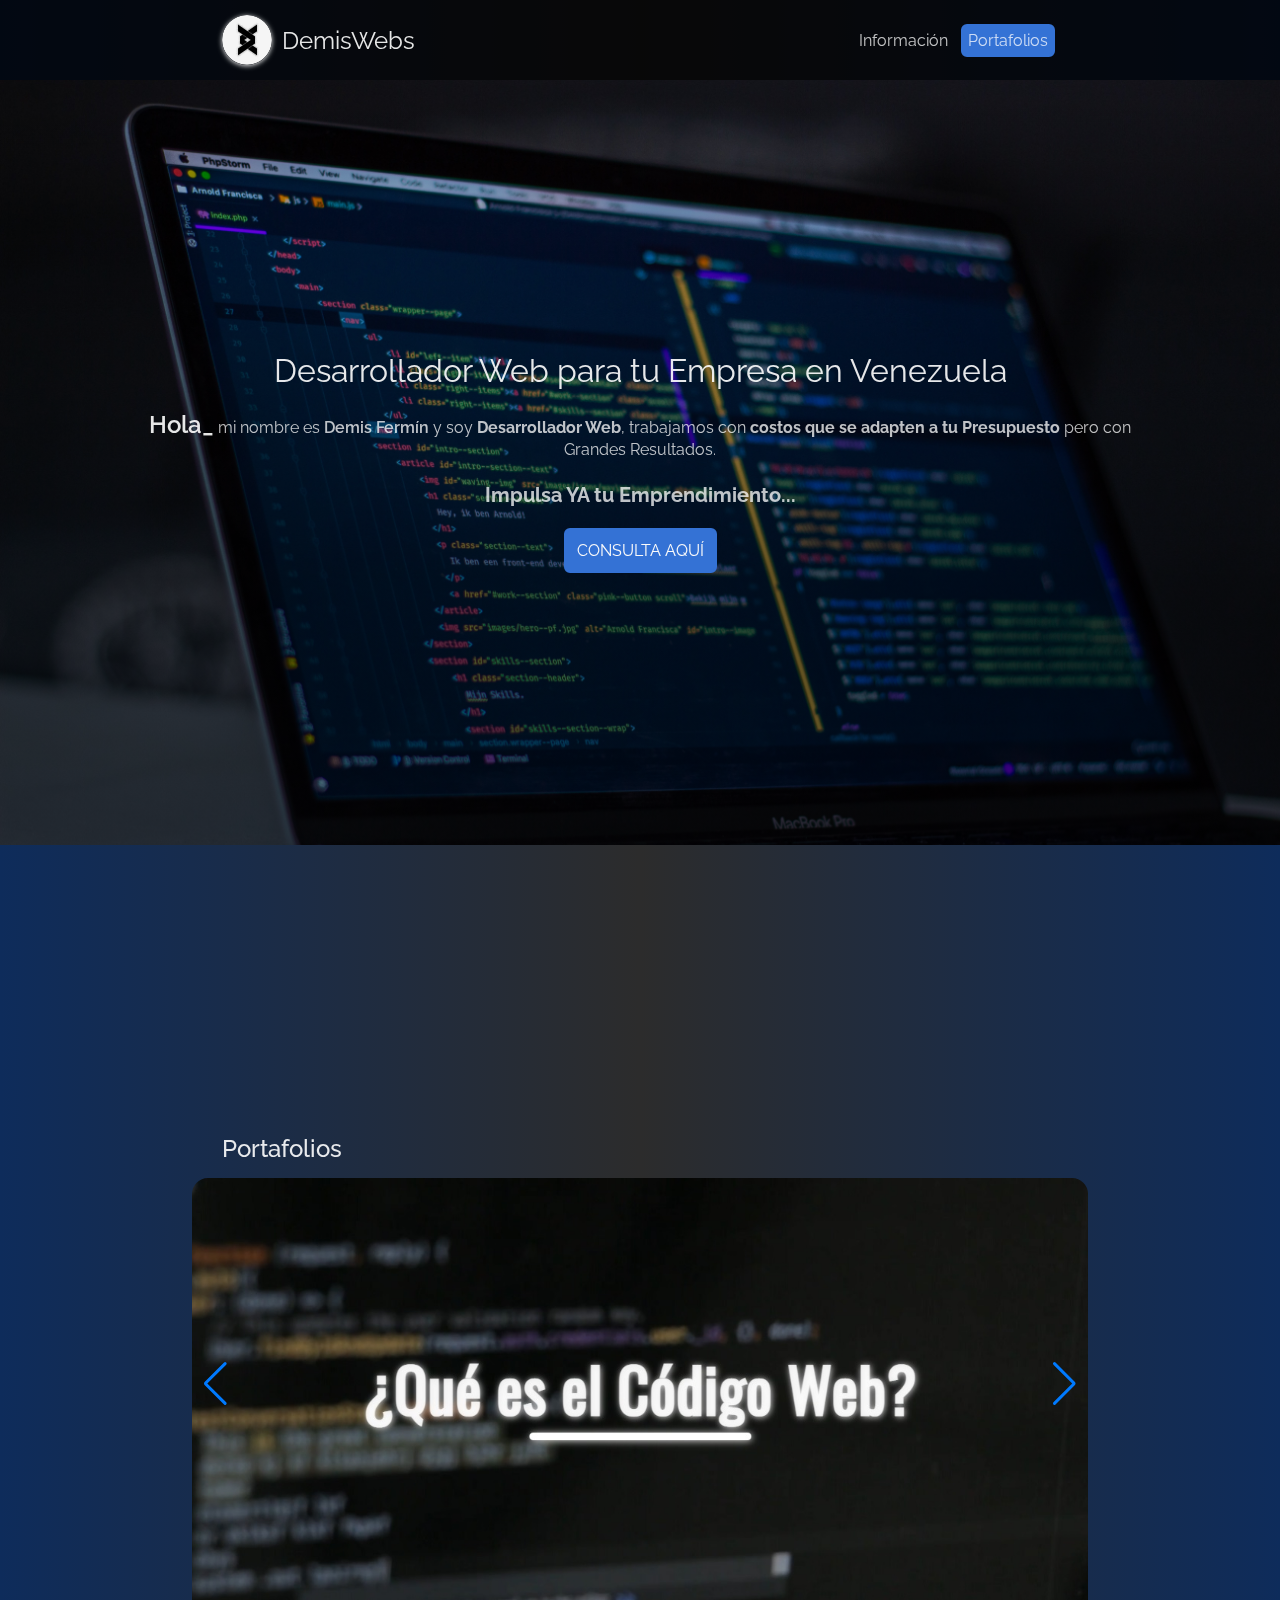
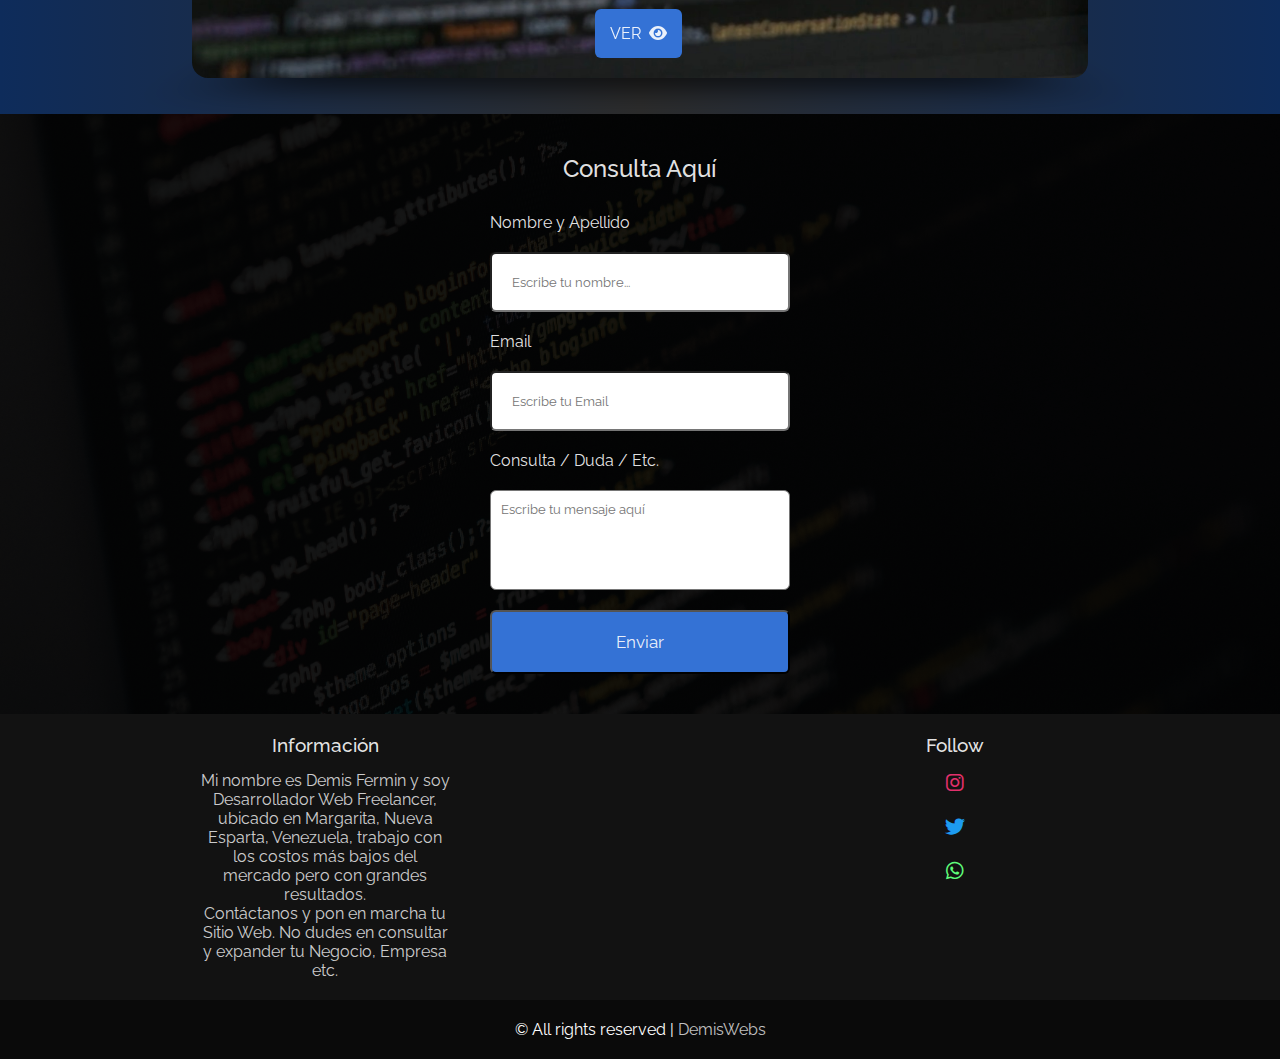
==== commit eb9435e3: "re-design-new-demiwebs" ====
--- a/index.html
+++ b/index.html
@@ -1,134 +1,102 @@
 <!DOCTYPE html>
-<html lang="en">
+<html lang="es-VE">
 	<head>
 		<meta charset="UTF-8">
 		<meta name="viewport" content="width=device-width, initial-scale=1.0">
+		<link rel="stylesheet" href="css/main.css">
+		<link rel="stylesheet" href="fta/all.min.css">
+		<link rel="icon" href="img/icon.ico">
 		<link href="https://unpkg.com/aos@2.3.1/dist/aos.css" rel="stylesheet">
-		<link rel="stylesheet" href="assets/estilos.css">
-		<link rel="stylesheet" href="css/all.min.css">
-		<script src="assets/main.js"></script>
-		<meta name="description" content="✅ Crea ya tu sitio Web con DemisWebs | Lo mejor para el diseño de Páginas Web en Venezuela. Diseño Web en Nueva Esparta | Los Mejores Precios del Mercado">
-		<link rel="icon" href="img/logo.png">
-		<meta name="google-site-verification" content="Ph5_unFgoH4ttlCw_UcKjMkI1T9I3LffUMGoCkuyp0M" />
-		<title>ᐅ DemisWebs | La Mejor opción de Diseño Web en Venzuela para tu Negocio | 2022</title>
-	</head>
-	<body>
-		<div id="contenedor_carga">
-			<div id="carga"></div>
-		</div>
-		<header>
-			
-			<div class="nav">
-				<div class="logo-header">
-					<h2>Demis<b>Webs</b></h2>
+		<link rel="stylesheet" href="https://cdn.jsdelivr.net/npm/swiper@10/swiper-bundle.min.css">
+		<title>ᐅ DemisWebs | La Mejor opción de Diseño Web en Venezuela ...</title>
+		<body>
+			<div id="contenedor-carga">
+				<div id="contenedor-carga__thumb"></div>
+			</div>
+			<header>
+				<div class="header-ctn">
+					<a href="index.html" class="header-ctn__home" title="Desarrollador Web para tu Empresa"><h2><img class="header-ctn__logo" src="img/logo.png" alt="Logo">DemisWebs</h2></a>
+					<input type="checkbox" id="check">
+					<label for="check" id="checkbtn"><i class="fa-solid fa-bars-staggered"></i></label>
+					<label for="check" id="close"><i class="fa-solid fa-xmark"></i></label>
+					<nav class="header-ctn__nav">
+						<a href="#info">Información</a>
+						<a href="#portafolios">Portafolios</a>
+					</nav>
 				</div>
-				<nav class="nav-menu">
-					<input type="checkbox" id="check">
-					<label for="check" class="checkbtn"><i class="fa-solid fa-bars"></i></label>
-					
-					<ul>
-						<li><a href="index.html">Inicio</a></li>
-						<li><a href="#info">Información</a></li>
-						<li><a href="#form">Contacto</a></li>
-					</ul>
-				</div>
-				<div class="header">
-					
-					<div id="txt-cont" data-aos="fade-right" data-aos-duration="1700">
-						<h1 class="tittle">La Mejor opción para el Diseño de Páginas Web en Venezuela</h1>
-						<p class="info-header">Así es, con nosotros conseguirás subir tu página Web, con muchos beneficios...<br> Conoce más sobre DemisWebs</p>
-					</div>
-					<div data-aos="zoom-in" data-aos-duration="1100">
-						<img src="img/ilustration1.svg" alt="Ilustration-build" class="img-build">
+				<div class="sub-header">
+					<div class="sub-header__title" data-aos="fade-up" data-aos-delay="900" data-aos-duration="2500">
+						<h1>Desarrollador Web para tu Empresa en Venezuela</h1>
+						<p><b class="sub-header__title--hi">Hola<span>_</span></b> mi nombre es <b>Demis Fermín</b> y soy <strong>Desarrollador Web</strong>, trabajamos con <strong>costos que se adapten a tu Presupuesto</strong> pero con Grandes Resultados.<br><br><strong class="impulse">Impulsa YA tu Emprendimiento...</strong></p>
+						<a href="#contact" id="sub-header__title--contact">CONSULTA AQUÍ</a>
 					</div>
 				</div>
 			</header>
-			<article id="info" data-aos="fade-zoom-in" data-aos-easing="ease-in-back" data-aos-delay="80" data-aos-offset="0">
-				<h3>Información</h3>
-				<p>Hola, mi nombre es Demis J Fermín creador de <b>DemisWebs</b>, Me dedico al Diseño Web y trabajo con los lenguajes de Programación básicos y avanzados para la maquetación y diseño de tu Web. Estoy ubicado en Margarita, Nueva Esparta, Venezuela, donde soy de los pocos Diseñadores Web de mi localidad.</p><br>
-				<p>Si no sabes que es un diseño o que son las páginas web, aquí te dejo unos links<br><a href="https://conceptodefinicion.de/diseno/">Qué es un Diseño</a> <a href="https://es.wikipedia.org/wiki/Página_web">Qué es una Página Web</a></p>
-			</article>
-			<section class="offering">
-				<h2>¿Por qué debo elegir Demis<b>Webs</b>?</h2>
-				<h3>¡Empieza ya!</h3>
-				<div class="flex-img">
-					<img src="img/ilustration2.svg" alt="Ilustration Done" class="img-done" data-aos="fade-right" data-aos-duration="1400">
-					<div class="article1" data-aos="fade-up" data-aos-duration="1000">
-						<article>
-							<h3><i class="fa-regular fa-circle-check"></i> Precios</h3>
-							<p>Con nosotros conseguirás los mejores precios del Mercado</p>
-						</article>
-						<article>
-							<h3><i class="fa-regular fa-circle-check"></i> Soporte</h3>
-							<p>Ten soporte 24/7, a la hora que necesites estaremos para ayudarte</p>
-						</article>
-						<article>
-							<h3><i class="fa-regular fa-circle-check"></i> Rapidéz</h3>
-							<p>Contáctame y en poco tiempo tendrás tu sitio Web funcionando</p>
-						</article>
+			<section class="offering" data-aos="fade-right" data-aos-delay="100" data-aos-duration="1000">
+				<div class="offering__offering-ctn">
+					<article>
+						<h3><i class="fa-solid fa-hand-holding-dollar"></i><br>Tienes poco Presupuesto?</h3>
+						<p>Te ofrecemos los mejores precios del Mercado y con diferentes Planes ajustandose a tu presupuesto.</p>
+					</article>
+					<article>
+						<h3><i class="fa-solid fa-headset"></i><br>Soporte 24/7</h3>
+						<p>Activos a toda hora para responder tus preguntas, y atenderte en lo que necesites...</p>
+					</article>
+					<article>
+						<h3><i class="fa-solid fa-jet-fighter-up"></i><br>Calidad y Rapidez</h3>
+						<p>Haz tu pedido y trabajaremos rapidamente en tu Sitio Web, estando listo en el menor tiempo posible.</p>
+					</article>
+				</div>
+				<div class="offering-ctn__plan" id="portafolios">
+					<a href="sub-pages/plans.html">Ver Planes <i class="fa-solid fa-share"></i></a>
+				</div>
+			</section>
+			<div class="swiper mySwiper">
+				<h2 class="projects">Portafolios</h2>
+				<div class="swiper-wrapper">
+					<div class="swiper-slide"><img src="img/proyect1.jpg"> <a href="https://demiswebs.github.io/que-es-el-codigo-web/" target="_BLANK"  id="contact">VER <i class="fa-solid fa-eye"></i></a></div>
+					<div class="swiper-slide"><img src="img/coming-soon.png"></div>
+					<div class="swiper-slide"><img src="img/coming-soon.png"></div>
+					<div class="swiper-slide"><img src="img/coming-soon.png"></div>
+				</div>
+				<div class="swiper-button-prev"></div>
+				<div class="swiper-button-next"></div>
+				<p class="swipe__p"><i class="fa-solid fa-arrow-left"></i> Desliza para ver más <i class="fa-solid fa-arrow-right"></i></p>
+			</div>
+			<section class="contact">
+				<h2>Consulta Aquí</h2>
+				<form action="https://formspree.io/f/xvojpjvb" method="POST" class="contact__form">
+					<label for="Nombre">Nombre y Apellido</label>
+					<input type="text" name="Nombre" maxlength="20" placeholder="Escribe tu nombre..." required>
+					<label for="Email">Email</label>
+					<input type="email" name="Email" placeholder="Escribe tu Email" required>
+					<label for="Mensaje">Consulta / Duda / Etc.</label>
+					<textarea name="Mensaje" size="no-resize" placeholder="Escribe tu mensaje aquí" required></textarea>
+					<input type="submit" class="send" value="Enviar">
+				</form>
+			</section>
+			<footer id="info">
+				<div class="footer-ctn">
+					<div class="left">
+						<h3>Información</h3>
+						<p>Mi nombre es Demis Fermin y soy Desarrollador Web Freelancer, ubicado en Margarita, Nueva Esparta, Venezuela, trabajo con los costos más bajos del mercado pero con grandes resultados. <br>Contáctanos y pon en marcha tu Sitio Web. No dudes en consultar y expander tu Negocio, Empresa etc.</p>
 					</div>
-				</div>
-				<article>
-					<h3 id="contact-h3">¡Contáctame YA!</h3>
-					<form action="https://formspree.io/f/mknyznab" method="POST" id="form">
-						<img src="img/ilustration3.svg" alt="Contact-Social" class="img-contact" data-aos="zoom-in" data-aos-duration="1100">
-						<div class="form-cont" data-aos="fade-up" data-aos-duration="700">
-							<h3>Envía tu Mensaje</h3>
-							<label for="nombre">
-								Nombre:
-								<input type="text" placeholder="Ingresa tu nombre" required name="firstname">
-							</label>
-							<label for="email">
-								Correo:
-								<input type="email" placeholder="Ingresa tu correo" required name="email">
-							</label>
-							<label for="message">Escribe tu mensaje
-								<textarea name="message"></textarea>
-							</label>
-							<input type="submit" class="enviar">
-						</div>
-					</form>
-					<div class="social-btn">
-						<h3><a href="#red-social">Mis Redes Sociales <br><i class="fa-solid fa-angle-down"></i></a></h3>
-					</div>
-				</article>
-				<article class="proyects" data-aos="fade-up" data-aos-duration="1100">
-					<h2>Proyectos</h2>
-					<div class="cont-proyects">
-						<a href="proyect1.html"><div class="proyect-1"><img src="img/proyect1.jpg"></div></a>
-						<a href="#"><div class="proyect-2"></div></a>
-						<a href="#"><div class="proyect-3"></div></a>
-						<a href="#"><div class="proyect-4"></div></a>
-					</div>
-				</article>
-			</section>
-			<footer>
-				<div class="grupo-1">
-					<div class="box">
-						<figure><a href="index.html">
-							<img src="img/logo-dw.jpg" alt="Logo DemisWebs">
-						</a></figure>
-					</div>
-					<div class="box">
-						<h3>SOBRE DEMISWEBS</h3>
-						<p>Soy un jóven estudiante y Free-Lancer</p>
-						<p>Tenemos los mejores precios del Mercado<br>Obtén tu página ahora!</p>
-					</div>
-					<div class="box">
-						<h3>SÍGUEME</h3>
-						<div id="red-social">
-							<a href="https://www.instagram.com/demiswebs/" title="Instagram"><i class="fa-brands fa-instagram"></i></a>
-							<a href="https://twitter.com/DemisWebs" title="Twitter"><i class="fa-brands fa-twitter"></i></a>
-							<a href="https://www.linkedin.com/in/demiswebs-✔-4b4850234/" title="LinkedIn"><i class="fa-brands fa-linkedin"></i></a><br>
-							<a href="mailto:demisjosefermin@gmail.com?subject=Te%20envío%20este%20mensaje%20desde%20tu%20Sitio%20Web" id="email" class="fa-solid fa-at" title="Email"></a>
+					<div class="right">
+						<h3>Follow</h3>
+						<div class="socials">
+							<a href="https://instagram.com/demiswebs" target="_BLANK" class="ig"><i class="fa-brands fa-instagram"></i></a>
+							<a href="https://twitter.com/DemisWebs" target="_BLANK" class="twitter"><i class="fa-brands fa-twitter"></i></a>
+							<a href="https://wa.me/04269895709" target="_BLANK" class="whatsapp"><i class="fa-brands fa-whatsapp"></i></a>
 						</div>
 					</div>
 				</div>
-				<div class="grupo-2">
-					<small>&copy; 2022 Demis<b>Webs</b> | Todos los Derechos Reservados</small>
+				<div class="down">
+					<p>&copy; All rights reserved | <a href="index.html">DemisWebs</a></p>
 				</div>
 			</footer>
+			<script src="https://cdn.jsdelivr.net/npm/swiper@10/swiper-bundle.min.js"></script>
 			<script src="https://unpkg.com/aos@2.3.1/dist/aos.js"></script>
+			<script src="js/main.js"></script>
 			<script>
 				AOS.init();
 			</script>
--- a/css/main.css
+++ b/css/main.css
@@ -0,0 +1,608 @@
+/*HOJA DE ESTILOS DE: NEW DEMISWEBS*/
+@import url('https://fonts.googleapis.com/css2?family=Raleway:ital,wght@0,400;0,500;0,600;0,700;0,900;1,500&family=Roboto:wght@400;700&display=swap');
+
+:root{
+	--clr-main: #3472D5;
+	--clr-white: rgba(255, 255, 255, .9);
+	--clr-white2: rgba(255, 255, 255, .75);
+	--clr-shadow-white: rgba(255, 255, 255, .1);
+	--clr-shadow-black: rgba(0, 0, 0, .8);
+	--clr-gray: rgba(0, 0, 0, .8);
+	--clr-gray2: #2C2C2C;}
+
+*{
+	margin: 0;
+	padding: 0;
+	box-sizing: border-box;
+	scroll-behavior: smooth;
+	font-family: "Raleway", system-ui, Arial, Helvetica, sans-serif;}
+
+*::selection{
+	background: var(--clr-main);
+	color: #fafafa;}
+
+/* width */
+*::-webkit-scrollbar{
+  width: 10px;}
+
+/* Track */
+*::-webkit-scrollbar-track{
+  background: #121212;}
+
+/* Handle */
+*::-webkit-scrollbar-thumb{
+  background: var(--clr-main);}
+
+/* Handle on hover */
+*::-webkit-scrollbar-thumb:hover{
+  background: #555;}
+
+/*PRELOADER*/
+
+#contenedor-carga{
+	background: #fff;
+  	width: 100%;
+  	height: 100vh;
+  	position: fixed;
+  	transition: all 1s ease;
+  	z-index: 1000;}
+
+#contenedor-carga__thumb{
+  display: block;
+  width: 80px;
+  height: 80px;
+  margin: 8px;
+  border-radius: 50%;
+  border: 1.5px solid #fff;
+  border-color: var(--clr-main) var(--clr-main) var(--clr-main) transparent;
+  animation: carga 1.2s linear infinite;
+  position: absolute;
+  top: 0;
+  left: 0;
+  right: 0;
+  bottom: 0;
+  margin: auto;}
+
+@keyframes carga{
+  0%{
+    transform: rotate(0deg);}
+  100%{
+    transform: rotate(360deg);}}
+
+body{
+	background: linear-gradient(to left, #0E2C5B, #2C2C2C 50%, #0E2C5B);}
+
+/*HEADER*/
+
+.header-ctn{
+	background: rgba(0, 0, 0, .8);
+	display: flex;
+	justify-content: space-around;
+	align-items: center;
+	flex-direction: row;
+	padding: 15px 5px;
+	width: 100%;
+	z-index: 100;
+	position: fixed;}
+
+.header-ctn h2{
+	font-weight: 400;
+	display: flex;
+	color: var(--clr-white);
+	align-items: center;}
+
+.header-ctn__home{
+	text-decoration: none;}
+
+.header-ctn__logo{
+	width: 50px;
+	margin-right: 10px;
+	border-radius: 50%;
+	box-shadow: 0px 1px 5px var(--clr-white);}
+
+.header-ctn__nav{
+	display: flex;}
+
+.header-ctn__nav a{
+	padding: 7px;
+	margin: 3px 3px;
+	color: var(--clr-white2);
+	text-decoration: none;
+	border-radius: 6px;
+	transition: .3s;}
+
+.header-ctn__nav a:hover{
+	background: var(--clr-shadow-white);;}
+
+.header-ctn__nav a:last-child{
+	background: var(--clr-main);
+	padding: 4px;
+	border: 3px solid var(--clr-main);}
+
+.header-ctn__nav a:last-child:hover{
+	background: #323232;}
+
+.sub-header{
+	position: relative;
+	top: 80px;
+	display: flex;
+	justify-content: center;
+	align-items: center;
+	flex-direction: column;
+	height: 85vh;
+	background: linear-gradient(180deg, transparent, rgba(0, 0, 0, .5) 65%), url(../img/coding-laptop.jpg);
+	-webkit-background-size: cover;
+	background-size: cover;}
+
+.sub-header__title{
+	width: 80%;
+	text-align: center;
+	padding: 20px;}
+
+.sub-header__title h1{
+	color: var(--clr-white);
+	margin: 20px;
+	font-weight: 400;}
+
+.sub-header__title p{
+	color: var(--clr-white2);
+	line-height: 1.3;}
+
+.sub-header b, .sub-header span{
+	font-weight: 600;}
+
+.sub-header__title--hi{
+	font-size: 24px;
+	color: var(--clr-white);}
+
+.sub-header__title--hi span{
+	animation: fade .8s infinite;
+	transition: .3s;}
+
+@keyframes fade{
+	0%{
+		color: transparent;}
+
+	100%{
+		color: var(--clr-white);}}
+
+#sub-header__title--contact{
+	margin: 20px;
+	display: inline-block;
+	text-decoration: none;
+	color: #fafafa;
+	background: var(--clr-main);
+	padding: 10px;
+	border-radius: 6px;
+	border: 3px solid var(--clr-main);
+	cursor: pointer;
+	transition: .4s;}
+
+#sub-header__title--contact:hover{
+	background: #323232;}
+
+.impulse{
+	font-size: 20px;}
+
+@media (max-width: 680px){
+	.sub-header__title{
+		width: 95%;}
+
+	.sub-header__title h1{
+		font-size: 22px;}}
+
+/*NAV RESPONSIVE*/
+
+#checkbtn, #check, #close{
+	display: none;}
+
+#checkbtn, #close{
+	text-align: center;
+	width: 24px;
+	transition: .5s;
+	cursor: pointer;}
+
+@media (max-width: 768px){
+
+	#checkbtn{
+		display: block;}
+
+	#checkbtn:active, #close:active{
+		transform: translateY(10px);}
+
+	#checkbtn i, #close i{
+		font-size: 24px;
+		color: var(--clr-white2);}
+
+	.header-ctn__nav{
+		display: flex;
+		flex-direction: column;
+		align-items: center;
+		position: fixed;
+		top: -200%;
+		right: 0;
+		width: 100%;
+		padding-top: 10px;
+		gap: 10px;
+		height: 130px;
+		background: var(--clr-white);
+		transition: .3s;}
+	
+		.header-ctn nav{
+			background: #121212;}
+
+	#check:checked ~ .header-ctn__nav{
+		top: 80px;
+		transition: .3s;}
+		
+	#check:checked ~ #checkbtn{
+		display: none;}
+
+		#check:checked ~ #close{
+		display: block;}}
+
+/*OFFERING*/
+
+.offering{
+	border-radius: 16px;
+	display: block;
+	position: relative;
+	top: 30px;
+	width: 90%;
+	text-align: center;
+	margin: auto;
+	margin-bottom: 60px;
+	background: #121212;
+	color: var(--clr-white);
+	padding: 10px;
+	box-shadow: var(--shadow-black);}
+
+.offering__offering-ctn{
+	display: flex;
+	justify-content: center;}
+
+.offering article{
+	width: 300px;
+	margin: 20px 0;
+	padding: 0 20px;}
+
+.offering article:nth-child(2){
+	border-right:1px solid rgba(255, 255, 255, .3);
+	border-left:1px solid rgba(255, 255, 255, .3);}
+
+.offering h3{
+	margin: 10px;
+	font-weight: 500;
+	color: var(--clr-white);}
+
+.offering p{
+	color: var(--clr-white2);}
+
+.offering-ctn__plan a{
+	background: var(--clr-main);
+	display: inline-block;
+	border-radius: 16px;
+	margin: 15px;
+	padding: 10px;
+	text-decoration: none;
+	border: 2px solid transparent;
+	transition: .3s;
+	color: rgba(255, 255, 255, .8);}
+
+.offering-ctn__plan a:hover{
+	background: transparent;
+	border: 2px solid var(--clr-main);}
+
+.offering__offering-ctn article h3 .fa-solid{
+	color: var(--clr-main);
+	font-size: 28px;
+	margin: 15px;}
+
+@media (max-width: 800px){
+	.offering article:nth-child(2){
+			border-right:none;
+			border-left:none;}}
+
+@media (max-width: 768px){
+	.offering__offering-ctn{
+		flex-wrap: wrap;}}
+
+/*PLANS*/
+
+.plans{
+	border-radius: 16px;
+	display: block;
+	position: relative;
+	top: 95px;
+	width: 90%;
+	text-align: center;
+	margin: auto;
+	margin-bottom: 130px;
+	background: #121212;
+	color: var(--clr-white2);
+	padding: 10px;
+	box-shadow: 1px 1px 10px 1px rgba(0, 0, 0, .8);
+	display: flex;
+	justify-content: space-evenly;}
+
+.plans article{
+	width: 300px;
+	margin: 20px 0;
+	padding: 0 10px;}
+
+.plans article:nth-child(2){
+	border-right:1px solid rgba(255, 255, 255, .3);
+	padding: 0 20px;
+	border-left:1px solid rgba(255, 255, 255, .3);}
+
+.plans h3{
+	margin: 10px;
+	font-weight: 500;
+	color: var(--clr-white);}
+
+.plans p{
+	color: var(--clr-white2);}
+
+.plans article h3 .fa-solid{
+	color: #124391;
+	font-size: 28px;
+	margin: 15px;}
+
+.plans__ul{
+	list-style: none;
+	text-align: left;
+	color: var(--clr-white2););
+	margin: auto;}
+
+.plans__ul .fa-solid{
+	margin-right: 20px;}
+
+.plans__ul .fa-check{
+	color: green;}
+
+.plans__ul .fa-xmark{
+	color: red;}
+
+.plans__order a{
+	background: var(--clr-main);
+	display: inline-block;
+	border-radius: 16px;
+	margin: 30px 0px 0px 0px;
+	padding: 10px;
+	text-decoration: none;
+	border: 2px solid transparent;
+	transition: .3s;
+	color: var(--clr-white2);}
+
+.plans__order a:hover{
+	background: transparent;
+	border: 2px solid var(--clr-main);}
+
+.plan-page{
+	width: 80%;}
+
+@media (max-width: 800px){
+	.plans article:nth-child(2){
+			padding: 0px 0px 20px 0px;
+			border-right:none;
+			border-left:none;
+			border-top:1px solid rgba(255, 255, 255, .3);
+			border-bottom:1px solid rgba(255, 255, 255, .3);}}
+
+@media (max-width: 768px){
+	.plans{
+		flex-wrap: wrap;}
+	.plan-page{
+		width: 90%;}}
+
+.contact{
+	background: linear-gradient(180deg, rgba(0, 0, 0, .9), rgba(0, 0, 0, .9)), url(../img/code.jpg);
+	background-size: cover;
+	padding: 40px;
+	display: flex;
+	flex-direction: column;
+	justify-content: center;
+	align-items: center;
+	color: var(--clr-white);}
+
+.contact h2{
+	text-align: center;
+	margin-bottom: 30px;
+	font-weight: 500;}
+
+.contact__form{
+	display: flex;
+	flex-direction: column;
+	gap: 20px;
+	width: 300px;}
+
+.contact__form input{
+	outline: none;
+	border-radius: 6px;
+	padding: 20px;}
+
+.contact__form textarea{
+	outline: none;
+	width: 300px;
+	height: 100px;
+	resize: none;
+	border-radius: 6px;
+	padding: 10px;}
+
+.contact__form .send{
+	background: var(--clr-main);
+	color: var(--clr-white);
+	font-size: 17px;
+	transition: .3s;}
+
+.contact__form .send:hover{
+	background: var(--clr-white);
+	color: var(--clr-main);}
+
+.make-order{
+	background: none;}
+
+.make-order input[type=number]::-webkit-inner-spin-button,
+.make-order input[type=number]::-webkit-outer-spin-button{
+	-webkit-appearance: none;
+	margin: 0;}
+
+.no-visible{
+	display: none;}
+
+/* CARROUSEL */
+
+footer{
+	background: #121212;}
+
+.footer-ctn{
+	display: flex;
+	justify-content: space-around;
+	padding: 20px;
+	gap: 20px;}
+
+.left{
+	width: 250px;
+	text-align: center;
+	display: flex;
+	flex-direction: column;}
+
+.left p{
+	color: rgba(255, 255, 255, .8);}
+
+.right{
+	width: 250px;
+	text-align: center;
+	display: flex;
+	flex-direction: column;}
+
+.left h3, .right h3{
+	font-weight: 500;
+	color: rgba(255, 255, 255, .9);
+	margin-bottom: 15px;}
+
+.socials{
+	display: flex;
+	flex-direction: column;
+	gap: 20px;
+	justify-content: center;}
+
+.socials a{
+	text-decoration: none;
+	font-size: 20px;
+	transition: .3s;}
+
+.socials .ig{
+	color: #E1306C;}
+
+.socials .twitter{
+	color: #1D9BF0;}
+
+.socials .whatsapp{
+	color: #5FFC7B;}
+
+.socials a:hover{
+	color: var(--clr-white2);}
+
+.down{
+	background: rgba(0, 0, 0, .4);
+	color: #fff;
+	text-align: center;
+	padding: 20px;}
+
+.down a{
+	text-decoration: none;
+	color: var(--clr-white2);}
+
+@media (max-width: 768px){
+	.footer-ctn{
+		flex-wrap: wrap;}
+
+	.socials{
+		flex-direction: row;}}
+
+ /* SWIPER		*/
+
+.projects{
+	font-size: 24px;
+	color: var(--clr-white);
+	margin: 30px 20px 15px 30px;
+	font-weight: 500;}
+
+ .swiper{
+	width: 70%;
+	height: 500px;
+	margin-bottom: 80px;
+	border-radius: 16px;
+	position: relative;}
+
+
+.swiper-slide{
+	text-align: center;}
+
+.swiper-slide img {
+      display: block;
+      width: 100%;
+      height: 100%;
+      object-fit: cover;
+      background-position: center;
+			border-radius: 16px;}
+
+.swiper-slide a{
+	z-index: 100;
+	position: absolute;
+	bottom: 20px;
+	color: var(--clr-white);
+	background: var(--clr-main);
+	padding: 15px;
+	transform: translateX(-45px);
+	text-decoration: none;
+	border-radius: 6px;
+	transition: .3s;}
+
+.swiper-slide a:hover{
+	background: var(--clr-white);
+	color: var(--clr-main);}
+
+.swiper-slide i{
+	padding-left: 4px;}
+
+.swipe__p{
+	z-index: 100;
+	position: absolute;
+	font-size: 18px;
+	display: none;
+	text-align: center;
+	left: 0;
+	right: 0;
+	top: 35px;
+	color: rgba(255, 255, 255, .6);
+	padding: 15px;}
+
+@media (max-width: 800px){
+
+.offering__offering-ctn{
+	flex-direction: column;
+	align-items: center;}
+
+.swipe__p{
+	display: block;}
+
+.swiper-button-prev, .swiper-button-next{
+	--swiper-navigation-size: 0px;	}
+
+
+.swiper{
+	width: 70%;
+	height: 250px;}
+
+.swiper-slide a{
+	bottom: 15px;
+	font-size: 17px;
+	padding: 7px;}}
+
+@media (max-width: 500px){
+
+.swiper{
+	width: 90%;
+	height: 250px;}}--- a/fta/all.min.css
+++ b/fta/all.min.css
@@ -0,0 +1,6 @@
+/*!
+ * Font Awesome Free 6.2.1 by @fontawesome - https://fontawesome.com
+ * License - https://fontawesome.com/license/free (Icons: CC BY 4.0, Fonts: SIL OFL 1.1, Code: MIT License)
+ * Copyright 2022 Fonticons, Inc.
+ */
+.fa{font-family:var(--fa-style-family,"Font Awesome 6 Free");font-weight:var(--fa-style,900)}.fa,.fa-brands,.fa-classic,.fa-regular,.fa-sharp,.fa-solid,.fab,.far,.fas{-moz-osx-font-smoothing:grayscale;-webkit-font-smoothing:antialiased;display:var(--fa-display,inline-block);font-style:normal;font-variant:normal;line-height:1;text-rendering:auto}.fa-classic,.fa-regular,.fa-solid,.far,.fas{font-family:"Font Awesome 6 Free"}.fa-brands,.fab{font-family:"Font Awesome 6 Brands"}.fa-1x{font-size:1em}.fa-2x{font-size:2em}.fa-3x{font-size:3em}.fa-4x{font-size:4em}.fa-5x{font-size:5em}.fa-6x{font-size:6em}.fa-7x{font-size:7em}.fa-8x{font-size:8em}.fa-9x{font-size:9em}.fa-10x{font-size:10em}.fa-2xs{font-size:.625em;line-height:.1em;vertical-align:.225em}.fa-xs{font-size:.75em;line-height:.08333em;vertical-align:.125em}.fa-sm{font-size:.875em;line-height:.07143em;vertical-align:.05357em}.fa-lg{font-size:1.25em;line-height:.05em;vertical-align:-.075em}.fa-xl{font-size:1.5em;line-height:.04167em;vertical-align:-.125em}.fa-2xl{font-size:2em;line-height:.03125em;vertical-align:-.1875em}.fa-fw{text-align:center;width:1.25em}.fa-ul{list-style-type:none;margin-left:var(--fa-li-margin,2.5em);padding-left:0}.fa-ul>li{position:relative}.fa-li{left:calc(var(--fa-li-width, 2em)*-1);position:absolute;text-align:center;width:var(--fa-li-width,2em);line-height:inherit}.fa-border{border-radius:var(--fa-border-radius,.1em);border:var(--fa-border-width,.08em) var(--fa-border-style,solid) var(--fa-border-color,#eee);padding:var(--fa-border-padding,.2em .25em .15em)}.fa-pull-left{float:left;margin-right:var(--fa-pull-margin,.3em)}.fa-pull-right{float:right;margin-left:var(--fa-pull-margin,.3em)}.fa-beat{-webkit-animation-name:fa-beat;animation-name:fa-beat;-webkit-animation-delay:var(--fa-animation-delay,0s);animation-delay:var(--fa-animation-delay,0s);-webkit-animation-direction:var(--fa-animation-direction,normal);animation-direction:var(--fa-animation-direction,normal);-webkit-animation-duration:var(--fa-animation-duration,1s);animation-duration:var(--fa-animation-duration,1s);-webkit-animation-iteration-count:var(--fa-animation-iteration-count,infinite);animation-iteration-count:var(--fa-animation-iteration-count,infinite);-webkit-animation-timing-function:var(--fa-animation-timing,ease-in-out);animation-timing-function:var(--fa-animation-timing,ease-in-out)}.fa-bounce{-webkit-animation-name:fa-bounce;animation-name:fa-bounce;-webkit-animation-delay:var(--fa-animation-delay,0s);animation-delay:var(--fa-animation-delay,0s);-webkit-animation-direction:var(--fa-animation-direction,normal);animation-direction:var(--fa-animation-direction,normal);-webkit-animation-duration:var(--fa-animation-duration,1s);animation-duration:var(--fa-animation-duration,1s);-webkit-animation-iteration-count:var(--fa-animation-iteration-count,infinite);animation-iteration-count:var(--fa-animation-iteration-count,infinite);-webkit-animation-timing-function:var(--fa-animation-timing,cubic-bezier(.28,.84,.42,1));animation-timing-function:var(--fa-animation-timing,cubic-bezier(.28,.84,.42,1))}.fa-fade{-webkit-animation-name:fa-fade;animation-name:fa-fade;-webkit-animation-iteration-count:var(--fa-animation-iteration-count,infinite);animation-iteration-count:var(--fa-animation-iteration-count,infinite);-webkit-animation-timing-function:var(--fa-animation-timing,cubic-bezier(.4,0,.6,1));animation-timing-function:var(--fa-animation-timing,cubic-bezier(.4,0,.6,1))}.fa-beat-fade,.fa-fade{-webkit-animation-delay:var(--fa-animation-delay,0s);animation-delay:var(--fa-animation-delay,0s);-webkit-animation-direction:var(--fa-animation-direction,normal);animation-direction:var(--fa-animation-direction,normal);-webkit-animation-duration:var(--fa-animation-duration,1s);animation-duration:var(--fa-animation-duration,1s)}.fa-beat-fade{-webkit-animation-name:fa-beat-fade;animation-name:fa-beat-fade;-webkit-animation-iteration-count:var(--fa-animation-iteration-count,infinite);animation-iteration-count:var(--fa-animation-iteration-count,infinite);-webkit-animation-timing-function:var(--fa-animation-timing,cubic-bezier(.4,0,.6,1));animation-timing-function:var(--fa-animation-timing,cubic-bezier(.4,0,.6,1))}.fa-flip{-webkit-animation-name:fa-flip;animation-name:fa-flip;-webkit-animation-delay:var(--fa-animation-delay,0s);animation-delay:var(--fa-animation-delay,0s);-webkit-animation-direction:var(--fa-animation-direction,normal);animation-direction:var(--fa-animation-direction,normal);-webkit-animation-duration:var(--fa-animation-duration,1s);animation-duration:var(--fa-animation-duration,1s);-webkit-animation-iteration-count:var(--fa-animation-iteration-count,infinite);animation-iteration-count:var(--fa-animation-iteration-count,infinite);-webkit-animation-timing-function:var(--fa-animation-timing,ease-in-out);animation-timing-function:var(--fa-animation-timing,ease-in-out)}.fa-shake{-webkit-animation-name:fa-shake;animation-name:fa-shake;-webkit-animation-duration:var(--fa-animation-duration,1s);animation-duration:var(--fa-animation-duration,1s);-webkit-animation-iteration-count:var(--fa-animation-iteration-count,infinite);animation-iteration-count:var(--fa-animation-iteration-count,infinite);-webkit-animation-timing-function:var(--fa-animation-timing,linear);animation-timing-function:var(--fa-animation-timing,linear)}.fa-shake,.fa-spin{-webkit-animation-delay:var(--fa-animation-delay,0s);animation-delay:var(--fa-animation-delay,0s);-webkit-animation-direction:var(--fa-animation-direction,normal);animation-direction:var(--fa-animation-direction,normal)}.fa-spin{-webkit-animation-name:fa-spin;animation-name:fa-spin;-webkit-animation-duration:var(--fa-animation-duration,2s);animation-duration:var(--fa-animation-duration,2s);-webkit-animation-iteration-count:var(--fa-animation-iteration-count,infinite);animation-iteration-count:var(--fa-animation-iteration-count,infinite);-webkit-animation-timing-function:var(--fa-animation-timing,linear);animation-timing-function:var(--fa-animation-timing,linear)}.fa-spin-reverse{--fa-animation-direction:reverse}.fa-pulse,.fa-spin-pulse{-webkit-animation-name:fa-spin;animation-name:fa-spin;-webkit-animation-direction:var(--fa-animation-direction,normal);animation-direction:var(--fa-animation-direction,normal);-webkit-animation-duration:var(--fa-animation-duration,1s);animation-duration:var(--fa-animation-duration,1s);-webkit-animation-iteration-count:var(--fa-animation-iteration-count,infinite);animation-iteration-count:var(--fa-animation-iteration-count,infinite);-webkit-animation-timing-function:var(--fa-animation-timing,steps(8));animation-timing-function:var(--fa-animation-timing,steps(8))}@media (prefers-reduced-motion:reduce){.fa-beat,.fa-beat-fade,.fa-bounce,.fa-fade,.fa-flip,.fa-pulse,.fa-shake,.fa-spin,.fa-spin-pulse{-webkit-animation-delay:-1ms;animation-delay:-1ms;-webkit-animation-duration:1ms;animation-duration:1ms;-webkit-animation-iteration-count:1;animation-iteration-count:1;transition-delay:0s;transition-duration:0s}}@-webkit-keyframes fa-beat{0%,90%{-webkit-transform:scale(1);transform:scale(1)}45%{-webkit-transform:scale(var(--fa-beat-scale,1.25));transform:scale(var(--fa-beat-scale,1.25))}}@keyframes fa-beat{0%,90%{-webkit-transform:scale(1);transform:scale(1)}45%{-webkit-transform:scale(var(--fa-beat-scale,1.25));transform:scale(var(--fa-beat-scale,1.25))}}@-webkit-keyframes fa-bounce{0%{-webkit-transform:scale(1) translateY(0);transform:scale(1) translateY(0)}10%{-webkit-transform:scale(var(--fa-bounce-start-scale-x,1.1),var(--fa-bounce-start-scale-y,.9)) translateY(0);transform:scale(var(--fa-bounce-start-scale-x,1.1),var(--fa-bounce-start-scale-y,.9)) translateY(0)}30%{-webkit-transform:scale(var(--fa-bounce-jump-scale-x,.9),var(--fa-bounce-jump-scale-y,1.1)) translateY(var(--fa-bounce-height,-.5em));transform:scale(var(--fa-bounce-jump-scale-x,.9),var(--fa-bounce-jump-scale-y,1.1)) translateY(var(--fa-bounce-height,-.5em))}50%{-webkit-transform:scale(var(--fa-bounce-land-scale-x,1.05),var(--fa-bounce-land-scale-y,.95)) translateY(0);transform:scale(var(--fa-bounce-land-scale-x,1.05),var(--fa-bounce-land-scale-y,.95)) translateY(0)}57%{-webkit-transform:scale(1) translateY(var(--fa-bounce-rebound,-.125em));transform:scale(1) translateY(var(--fa-bounce-rebound,-.125em))}64%{-webkit-transform:scale(1) translateY(0);transform:scale(1) translateY(0)}to{-webkit-transform:scale(1) translateY(0);transform:scale(1) translateY(0)}}@keyframes fa-bounce{0%{-webkit-transform:scale(1) translateY(0);transform:scale(1) translateY(0)}10%{-webkit-transform:scale(var(--fa-bounce-start-scale-x,1.1),var(--fa-bounce-start-scale-y,.9)) translateY(0);transform:scale(var(--fa-bounce-start-scale-x,1.1),var(--fa-bounce-start-scale-y,.9)) translateY(0)}30%{-webkit-transform:scale(var(--fa-bounce-jump-scale-x,.9),var(--fa-bounce-jump-scale-y,1.1)) translateY(var(--fa-bounce-height,-.5em));transform:scale(var(--fa-bounce-jump-scale-x,.9),var(--fa-bounce-jump-scale-y,1.1)) translateY(var(--fa-bounce-height,-.5em))}50%{-webkit-transform:scale(var(--fa-bounce-land-scale-x,1.05),var(--fa-bounce-land-scale-y,.95)) translateY(0);transform:scale(var(--fa-bounce-land-scale-x,1.05),var(--fa-bounce-land-scale-y,.95)) translateY(0)}57%{-webkit-transform:scale(1) translateY(var(--fa-bounce-rebound,-.125em));transform:scale(1) translateY(var(--fa-bounce-rebound,-.125em))}64%{-webkit-transform:scale(1) translateY(0);transform:scale(1) translateY(0)}to{-webkit-transform:scale(1) translateY(0);transform:scale(1) translateY(0)}}@-webkit-keyframes fa-fade{50%{opacity:var(--fa-fade-opacity,.4)}}@keyframes fa-fade{50%{opacity:var(--fa-fade-opacity,.4)}}@-webkit-keyframes fa-beat-fade{0%,to{opacity:var(--fa-beat-fade-opacity,.4);-webkit-transform:scale(1);transform:scale(1)}50%{opacity:1;-webkit-transform:scale(var(--fa-beat-fade-scale,1.125));transform:scale(var(--fa-beat-fade-scale,1.125))}}@keyframes fa-beat-fade{0%,to{opacity:var(--fa-beat-fade-opacity,.4);-webkit-transform:scale(1);transform:scale(1)}50%{opacity:1;-webkit-transform:scale(var(--fa-beat-fade-scale,1.125));transform:scale(var(--fa-beat-fade-scale,1.125))}}@-webkit-keyframes fa-flip{50%{-webkit-transform:rotate3d(var(--fa-flip-x,0),var(--fa-flip-y,1),var(--fa-flip-z,0),var(--fa-flip-angle,-180deg));transform:rotate3d(var(--fa-flip-x,0),var(--fa-flip-y,1),var(--fa-flip-z,0),var(--fa-flip-angle,-180deg))}}@keyframes fa-flip{50%{-webkit-transform:rotate3d(var(--fa-flip-x,0),var(--fa-flip-y,1),var(--fa-flip-z,0),var(--fa-flip-angle,-180deg));transform:rotate3d(var(--fa-flip-x,0),var(--fa-flip-y,1),var(--fa-flip-z,0),var(--fa-flip-angle,-180deg))}}@-webkit-keyframes fa-shake{0%{-webkit-transform:rotate(-15deg);transform:rotate(-15deg)}4%{-webkit-transform:rotate(15deg);transform:rotate(15deg)}8%,24%{-webkit-transform:rotate(-18deg);transform:rotate(-18deg)}12%,28%{-webkit-transform:rotate(18deg);transform:rotate(18deg)}16%{-webkit-transform:rotate(-22deg);transform:rotate(-22deg)}20%{-webkit-transform:rotate(22deg);transform:rotate(22deg)}32%{-webkit-transform:rotate(-12deg);transform:rotate(-12deg)}36%{-webkit-transform:rotate(12deg);transform:rotate(12deg)}40%,to{-webkit-transform:rotate(0deg);transform:rotate(0deg)}}@keyframes fa-shake{0%{-webkit-transform:rotate(-15deg);transform:rotate(-15deg)}4%{-webkit-transform:rotate(15deg);transform:rotate(15deg)}8%,24%{-webkit-transform:rotate(-18deg);transform:rotate(-18deg)}12%,28%{-webkit-transform:rotate(18deg);transform:rotate(18deg)}16%{-webkit-transform:rotate(-22deg);transform:rotate(-22deg)}20%{-webkit-transform:rotate(22deg);transform:rotate(22deg)}32%{-webkit-transform:rotate(-12deg);transform:rotate(-12deg)}36%{-webkit-transform:rotate(12deg);transform:rotate(12deg)}40%,to{-webkit-transform:rotate(0deg);transform:rotate(0deg)}}@-webkit-keyframes fa-spin{0%{-webkit-transform:rotate(0deg);transform:rotate(0deg)}to{-webkit-transform:rotate(1turn);transform:rotate(1turn)}}@keyframes fa-spin{0%{-webkit-transform:rotate(0deg);transform:rotate(0deg)}to{-webkit-transform:rotate(1turn);transform:rotate(1turn)}}.fa-rotate-90{-webkit-transform:rotate(90deg);transform:rotate(90deg)}.fa-rotate-180{-webkit-transform:rotate(180deg);transform:rotate(180deg)}.fa-rotate-270{-webkit-transform:rotate(270deg);transform:rotate(270deg)}.fa-flip-horizontal{-webkit-transform:scaleX(-1);transform:scaleX(-1)}.fa-flip-vertical{-webkit-transform:scaleY(-1);transform:scaleY(-1)}.fa-flip-both,.fa-flip-horizontal.fa-flip-vertical{-webkit-transform:scale(-1);transform:scale(-1)}.fa-rotate-by{-webkit-transform:rotate(var(--fa-rotate-angle,none));transform:rotate(var(--fa-rotate-angle,none))}.fa-stack{display:inline-block;height:2em;line-height:2em;position:relative;vertical-align:middle;width:2.5em}.fa-stack-1x,.fa-stack-2x{left:0;position:absolute;text-align:center;width:100%;z-index:var(--fa-stack-z-index,auto)}.fa-stack-1x{line-height:inherit}.fa-stack-2x{font-size:2em}.fa-inverse{color:var(--fa-inverse,#fff)}.fa-0:before{content:"\30"}.fa-1:before{content:"\31"}.fa-2:before{content:"\32"}.fa-3:before{content:"\33"}.fa-4:before{content:"\34"}.fa-5:before{content:"\35"}.fa-6:before{content:"\36"}.fa-7:before{content:"\37"}.fa-8:before{content:"\38"}.fa-9:before{content:"\39"}.fa-fill-drip:before{content:"\f576"}.fa-arrows-to-circle:before{content:"\e4bd"}.fa-chevron-circle-right:before,.fa-circle-chevron-right:before{content:"\f138"}.fa-at:before{content:"\40"}.fa-trash-alt:before,.fa-trash-can:before{content:"\f2ed"}.fa-text-height:before{content:"\f034"}.fa-user-times:before,.fa-user-xmark:before{content:"\f235"}.fa-stethoscope:before{content:"\f0f1"}.fa-comment-alt:before,.fa-message:before{content:"\f27a"}.fa-info:before{content:"\f129"}.fa-compress-alt:before,.fa-down-left-and-up-right-to-center:before{content:"\f422"}.fa-explosion:before{content:"\e4e9"}.fa-file-alt:before,.fa-file-lines:before,.fa-file-text:before{content:"\f15c"}.fa-wave-square:before{content:"\f83e"}.fa-ring:before{content:"\f70b"}.fa-building-un:before{content:"\e4d9"}.fa-dice-three:before{content:"\f527"}.fa-calendar-alt:before,.fa-calendar-days:before{content:"\f073"}.fa-anchor-circle-check:before{content:"\e4aa"}.fa-building-circle-arrow-right:before{content:"\e4d1"}.fa-volleyball-ball:before,.fa-volleyball:before{content:"\f45f"}.fa-arrows-up-to-line:before{content:"\e4c2"}.fa-sort-desc:before,.fa-sort-down:before{content:"\f0dd"}.fa-circle-minus:before,.fa-minus-circle:before{content:"\f056"}.fa-door-open:before{content:"\f52b"}.fa-right-from-bracket:before,.fa-sign-out-alt:before{content:"\f2f5"}.fa-atom:before{content:"\f5d2"}.fa-soap:before{content:"\e06e"}.fa-heart-music-camera-bolt:before,.fa-icons:before{content:"\f86d"}.fa-microphone-alt-slash:before,.fa-microphone-lines-slash:before{content:"\f539"}.fa-bridge-circle-check:before{content:"\e4c9"}.fa-pump-medical:before{content:"\e06a"}.fa-fingerprint:before{content:"\f577"}.fa-hand-point-right:before{content:"\f0a4"}.fa-magnifying-glass-location:before,.fa-search-location:before{content:"\f689"}.fa-forward-step:before,.fa-step-forward:before{content:"\f051"}.fa-face-smile-beam:before,.fa-smile-beam:before{content:"\f5b8"}.fa-flag-checkered:before{content:"\f11e"}.fa-football-ball:before,.fa-football:before{content:"\f44e"}.fa-school-circle-exclamation:before{content:"\e56c"}.fa-crop:before{content:"\f125"}.fa-angle-double-down:before,.fa-angles-down:before{content:"\f103"}.fa-users-rectangle:before{content:"\e594"}.fa-people-roof:before{content:"\e537"}.fa-people-line:before{content:"\e534"}.fa-beer-mug-empty:before,.fa-beer:before{content:"\f0fc"}.fa-diagram-predecessor:before{content:"\e477"}.fa-arrow-up-long:before,.fa-long-arrow-up:before{content:"\f176"}.fa-burn:before,.fa-fire-flame-simple:before{content:"\f46a"}.fa-male:before,.fa-person:before{content:"\f183"}.fa-laptop:before{content:"\f109"}.fa-file-csv:before{content:"\f6dd"}.fa-menorah:before{content:"\f676"}.fa-truck-plane:before{content:"\e58f"}.fa-record-vinyl:before{content:"\f8d9"}.fa-face-grin-stars:before,.fa-grin-stars:before{content:"\f587"}.fa-bong:before{content:"\f55c"}.fa-pastafarianism:before,.fa-spaghetti-monster-flying:before{content:"\f67b"}.fa-arrow-down-up-across-line:before{content:"\e4af"}.fa-spoon:before,.fa-utensil-spoon:before{content:"\f2e5"}.fa-jar-wheat:before{content:"\e517"}.fa-envelopes-bulk:before,.fa-mail-bulk:before{content:"\f674"}.fa-file-circle-exclamation:before{content:"\e4eb"}.fa-circle-h:before,.fa-hospital-symbol:before{content:"\f47e"}.fa-pager:before{content:"\f815"}.fa-address-book:before,.fa-contact-book:before{content:"\f2b9"}.fa-strikethrough:before{content:"\f0cc"}.fa-k:before{content:"\4b"}.fa-landmark-flag:before{content:"\e51c"}.fa-pencil-alt:before,.fa-pencil:before{content:"\f303"}.fa-backward:before{content:"\f04a"}.fa-caret-right:before{content:"\f0da"}.fa-comments:before{content:"\f086"}.fa-file-clipboard:before,.fa-paste:before{content:"\f0ea"}.fa-code-pull-request:before{content:"\e13c"}.fa-clipboard-list:before{content:"\f46d"}.fa-truck-loading:before,.fa-truck-ramp-box:before{content:"\f4de"}.fa-user-check:before{content:"\f4fc"}.fa-vial-virus:before{content:"\e597"}.fa-sheet-plastic:before{content:"\e571"}.fa-blog:before{content:"\f781"}.fa-user-ninja:before{content:"\f504"}.fa-person-arrow-up-from-line:before{content:"\e539"}.fa-scroll-torah:before,.fa-torah:before{content:"\f6a0"}.fa-broom-ball:before,.fa-quidditch-broom-ball:before,.fa-quidditch:before{content:"\f458"}.fa-toggle-off:before{content:"\f204"}.fa-archive:before,.fa-box-archive:before{content:"\f187"}.fa-person-drowning:before{content:"\e545"}.fa-arrow-down-9-1:before,.fa-sort-numeric-desc:before,.fa-sort-numeric-down-alt:before{content:"\f886"}.fa-face-grin-tongue-squint:before,.fa-grin-tongue-squint:before{content:"\f58a"}.fa-spray-can:before{content:"\f5bd"}.fa-truck-monster:before{content:"\f63b"}.fa-w:before{content:"\57"}.fa-earth-africa:before,.fa-globe-africa:before{content:"\f57c"}.fa-rainbow:before{content:"\f75b"}.fa-circle-notch:before{content:"\f1ce"}.fa-tablet-alt:before,.fa-tablet-screen-button:before{content:"\f3fa"}.fa-paw:before{content:"\f1b0"}.fa-cloud:before{content:"\f0c2"}.fa-trowel-bricks:before{content:"\e58a"}.fa-face-flushed:before,.fa-flushed:before{content:"\f579"}.fa-hospital-user:before{content:"\f80d"}.fa-tent-arrow-left-right:before{content:"\e57f"}.fa-gavel:before,.fa-legal:before{content:"\f0e3"}.fa-binoculars:before{content:"\f1e5"}.fa-microphone-slash:before{content:"\f131"}.fa-box-tissue:before{content:"\e05b"}.fa-motorcycle:before{content:"\f21c"}.fa-bell-concierge:before,.fa-concierge-bell:before{content:"\f562"}.fa-pen-ruler:before,.fa-pencil-ruler:before{content:"\f5ae"}.fa-people-arrows-left-right:before,.fa-people-arrows:before{content:"\e068"}.fa-mars-and-venus-burst:before{content:"\e523"}.fa-caret-square-right:before,.fa-square-caret-right:before{content:"\f152"}.fa-cut:before,.fa-scissors:before{content:"\f0c4"}.fa-sun-plant-wilt:before{content:"\e57a"}.fa-toilets-portable:before{content:"\e584"}.fa-hockey-puck:before{content:"\f453"}.fa-table:before{content:"\f0ce"}.fa-magnifying-glass-arrow-right:before{content:"\e521"}.fa-digital-tachograph:before,.fa-tachograph-digital:before{content:"\f566"}.fa-users-slash:before{content:"\e073"}.fa-clover:before{content:"\e139"}.fa-mail-reply:before,.fa-reply:before{content:"\f3e5"}.fa-star-and-crescent:before{content:"\f699"}.fa-house-fire:before{content:"\e50c"}.fa-minus-square:before,.fa-square-minus:before{content:"\f146"}.fa-helicopter:before{content:"\f533"}.fa-compass:before{content:"\f14e"}.fa-caret-square-down:before,.fa-square-caret-down:before{content:"\f150"}.fa-file-circle-question:before{content:"\e4ef"}.fa-laptop-code:before{content:"\f5fc"}.fa-swatchbook:before{content:"\f5c3"}.fa-prescription-bottle:before{content:"\f485"}.fa-bars:before,.fa-navicon:before{content:"\f0c9"}.fa-people-group:before{content:"\e533"}.fa-hourglass-3:before,.fa-hourglass-end:before{content:"\f253"}.fa-heart-broken:before,.fa-heart-crack:before{content:"\f7a9"}.fa-external-link-square-alt:before,.fa-square-up-right:before{content:"\f360"}.fa-face-kiss-beam:before,.fa-kiss-beam:before{content:"\f597"}.fa-film:before{content:"\f008"}.fa-ruler-horizontal:before{content:"\f547"}.fa-people-robbery:before{content:"\e536"}.fa-lightbulb:before{content:"\f0eb"}.fa-caret-left:before{content:"\f0d9"}.fa-circle-exclamation:before,.fa-exclamation-circle:before{content:"\f06a"}.fa-school-circle-xmark:before{content:"\e56d"}.fa-arrow-right-from-bracket:before,.fa-sign-out:before{content:"\f08b"}.fa-chevron-circle-down:before,.fa-circle-chevron-down:before{content:"\f13a"}.fa-unlock-alt:before,.fa-unlock-keyhole:before{content:"\f13e"}.fa-cloud-showers-heavy:before{content:"\f740"}.fa-headphones-alt:before,.fa-headphones-simple:before{content:"\f58f"}.fa-sitemap:before{content:"\f0e8"}.fa-circle-dollar-to-slot:before,.fa-donate:before{content:"\f4b9"}.fa-memory:before{content:"\f538"}.fa-road-spikes:before{content:"\e568"}.fa-fire-burner:before{content:"\e4f1"}.fa-flag:before{content:"\f024"}.fa-hanukiah:before{content:"\f6e6"}.fa-feather:before{content:"\f52d"}.fa-volume-down:before,.fa-volume-low:before{content:"\f027"}.fa-comment-slash:before{content:"\f4b3"}.fa-cloud-sun-rain:before{content:"\f743"}.fa-compress:before{content:"\f066"}.fa-wheat-alt:before,.fa-wheat-awn:before{content:"\e2cd"}.fa-ankh:before{content:"\f644"}.fa-hands-holding-child:before{content:"\e4fa"}.fa-asterisk:before{content:"\2a"}.fa-check-square:before,.fa-square-check:before{content:"\f14a"}.fa-peseta-sign:before{content:"\e221"}.fa-header:before,.fa-heading:before{content:"\f1dc"}.fa-ghost:before{content:"\f6e2"}.fa-list-squares:before,.fa-list:before{content:"\f03a"}.fa-phone-square-alt:before,.fa-square-phone-flip:before{content:"\f87b"}.fa-cart-plus:before{content:"\f217"}.fa-gamepad:before{content:"\f11b"}.fa-circle-dot:before,.fa-dot-circle:before{content:"\f192"}.fa-dizzy:before,.fa-face-dizzy:before{content:"\f567"}.fa-egg:before{content:"\f7fb"}.fa-house-medical-circle-xmark:before{content:"\e513"}.fa-campground:before{content:"\f6bb"}.fa-folder-plus:before{content:"\f65e"}.fa-futbol-ball:before,.fa-futbol:before,.fa-soccer-ball:before{content:"\f1e3"}.fa-paint-brush:before,.fa-paintbrush:before{content:"\f1fc"}.fa-lock:before{content:"\f023"}.fa-gas-pump:before{content:"\f52f"}.fa-hot-tub-person:before,.fa-hot-tub:before{content:"\f593"}.fa-map-location:before,.fa-map-marked:before{content:"\f59f"}.fa-house-flood-water:before{content:"\e50e"}.fa-tree:before{content:"\f1bb"}.fa-bridge-lock:before{content:"\e4cc"}.fa-sack-dollar:before{content:"\f81d"}.fa-edit:before,.fa-pen-to-square:before{content:"\f044"}.fa-car-side:before{content:"\f5e4"}.fa-share-alt:before,.fa-share-nodes:before{content:"\f1e0"}.fa-heart-circle-minus:before{content:"\e4ff"}.fa-hourglass-2:before,.fa-hourglass-half:before{content:"\f252"}.fa-microscope:before{content:"\f610"}.fa-sink:before{content:"\e06d"}.fa-bag-shopping:before,.fa-shopping-bag:before{content:"\f290"}.fa-arrow-down-z-a:before,.fa-sort-alpha-desc:before,.fa-sort-alpha-down-alt:before{content:"\f881"}.fa-mitten:before{content:"\f7b5"}.fa-person-rays:before{content:"\e54d"}.fa-users:before{content:"\f0c0"}.fa-eye-slash:before{content:"\f070"}.fa-flask-vial:before{content:"\e4f3"}.fa-hand-paper:before,.fa-hand:before{content:"\f256"}.fa-om:before{content:"\f679"}.fa-worm:before{content:"\e599"}.fa-house-circle-xmark:before{content:"\e50b"}.fa-plug:before{content:"\f1e6"}.fa-chevron-up:before{content:"\f077"}.fa-hand-spock:before{content:"\f259"}.fa-stopwatch:before{content:"\f2f2"}.fa-face-kiss:before,.fa-kiss:before{content:"\f596"}.fa-bridge-circle-xmark:before{content:"\e4cb"}.fa-face-grin-tongue:before,.fa-grin-tongue:before{content:"\f589"}.fa-chess-bishop:before{content:"\f43a"}.fa-face-grin-wink:before,.fa-grin-wink:before{content:"\f58c"}.fa-deaf:before,.fa-deafness:before,.fa-ear-deaf:before,.fa-hard-of-hearing:before{content:"\f2a4"}.fa-road-circle-check:before{content:"\e564"}.fa-dice-five:before{content:"\f523"}.fa-rss-square:before,.fa-square-rss:before{content:"\f143"}.fa-land-mine-on:before{content:"\e51b"}.fa-i-cursor:before{content:"\f246"}.fa-stamp:before{content:"\f5bf"}.fa-stairs:before{content:"\e289"}.fa-i:before{content:"\49"}.fa-hryvnia-sign:before,.fa-hryvnia:before{content:"\f6f2"}.fa-pills:before{content:"\f484"}.fa-face-grin-wide:before,.fa-grin-alt:before{content:"\f581"}.fa-tooth:before{content:"\f5c9"}.fa-v:before{content:"\56"}.fa-bangladeshi-taka-sign:before{content:"\e2e6"}.fa-bicycle:before{content:"\f206"}.fa-rod-asclepius:before,.fa-rod-snake:before,.fa-staff-aesculapius:before,.fa-staff-snake:before{content:"\e579"}.fa-head-side-cough-slash:before{content:"\e062"}.fa-ambulance:before,.fa-truck-medical:before{content:"\f0f9"}.fa-wheat-awn-circle-exclamation:before{content:"\e598"}.fa-snowman:before{content:"\f7d0"}.fa-mortar-pestle:before{content:"\f5a7"}.fa-road-barrier:before{content:"\e562"}.fa-school:before{content:"\f549"}.fa-igloo:before{content:"\f7ae"}.fa-joint:before{content:"\f595"}.fa-angle-right:before{content:"\f105"}.fa-horse:before{content:"\f6f0"}.fa-q:before{content:"\51"}.fa-g:before{content:"\47"}.fa-notes-medical:before{content:"\f481"}.fa-temperature-2:before,.fa-temperature-half:before,.fa-thermometer-2:before,.fa-thermometer-half:before{content:"\f2c9"}.fa-dong-sign:before{content:"\e169"}.fa-capsules:before{content:"\f46b"}.fa-poo-bolt:before,.fa-poo-storm:before{content:"\f75a"}.fa-face-frown-open:before,.fa-frown-open:before{content:"\f57a"}.fa-hand-point-up:before{content:"\f0a6"}.fa-money-bill:before{content:"\f0d6"}.fa-bookmark:before{content:"\f02e"}.fa-align-justify:before{content:"\f039"}.fa-umbrella-beach:before{content:"\f5ca"}.fa-helmet-un:before{content:"\e503"}.fa-bullseye:before{content:"\f140"}.fa-bacon:before{content:"\f7e5"}.fa-hand-point-down:before{content:"\f0a7"}.fa-arrow-up-from-bracket:before{content:"\e09a"}.fa-folder-blank:before,.fa-folder:before{content:"\f07b"}.fa-file-medical-alt:before,.fa-file-waveform:before{content:"\f478"}.fa-radiation:before{content:"\f7b9"}.fa-chart-simple:before{content:"\e473"}.fa-mars-stroke:before{content:"\f229"}.fa-vial:before{content:"\f492"}.fa-dashboard:before,.fa-gauge-med:before,.fa-gauge:before,.fa-tachometer-alt-average:before{content:"\f624"}.fa-magic-wand-sparkles:before,.fa-wand-magic-sparkles:before{content:"\e2ca"}.fa-e:before{content:"\45"}.fa-pen-alt:before,.fa-pen-clip:before{content:"\f305"}.fa-bridge-circle-exclamation:before{content:"\e4ca"}.fa-user:before{content:"\f007"}.fa-school-circle-check:before{content:"\e56b"}.fa-dumpster:before{content:"\f793"}.fa-shuttle-van:before,.fa-van-shuttle:before{content:"\f5b6"}.fa-building-user:before{content:"\e4da"}.fa-caret-square-left:before,.fa-square-caret-left:before{content:"\f191"}.fa-highlighter:before{content:"\f591"}.fa-key:before{content:"\f084"}.fa-bullhorn:before{content:"\f0a1"}.fa-globe:before{content:"\f0ac"}.fa-synagogue:before{content:"\f69b"}.fa-person-half-dress:before{content:"\e548"}.fa-road-bridge:before{content:"\e563"}.fa-location-arrow:before{content:"\f124"}.fa-c:before{content:"\43"}.fa-tablet-button:before{content:"\f10a"}.fa-building-lock:before{content:"\e4d6"}.fa-pizza-slice:before{content:"\f818"}.fa-money-bill-wave:before{content:"\f53a"}.fa-area-chart:before,.fa-chart-area:before{content:"\f1fe"}.fa-house-flag:before{content:"\e50d"}.fa-person-circle-minus:before{content:"\e540"}.fa-ban:before,.fa-cancel:before{content:"\f05e"}.fa-camera-rotate:before{content:"\e0d8"}.fa-air-freshener:before,.fa-spray-can-sparkles:before{content:"\f5d0"}.fa-star:before{content:"\f005"}.fa-repeat:before{content:"\f363"}.fa-cross:before{content:"\f654"}.fa-box:before{content:"\f466"}.fa-venus-mars:before{content:"\f228"}.fa-arrow-pointer:before,.fa-mouse-pointer:before{content:"\f245"}.fa-expand-arrows-alt:before,.fa-maximize:before{content:"\f31e"}.fa-charging-station:before{content:"\f5e7"}.fa-shapes:before,.fa-triangle-circle-square:before{content:"\f61f"}.fa-random:before,.fa-shuffle:before{content:"\f074"}.fa-person-running:before,.fa-running:before{content:"\f70c"}.fa-mobile-retro:before{content:"\e527"}.fa-grip-lines-vertical:before{content:"\f7a5"}.fa-spider:before{content:"\f717"}.fa-hands-bound:before{content:"\e4f9"}.fa-file-invoice-dollar:before{content:"\f571"}.fa-plane-circle-exclamation:before{content:"\e556"}.fa-x-ray:before{content:"\f497"}.fa-spell-check:before{content:"\f891"}.fa-slash:before{content:"\f715"}.fa-computer-mouse:before,.fa-mouse:before{content:"\f8cc"}.fa-arrow-right-to-bracket:before,.fa-sign-in:before{content:"\f090"}.fa-shop-slash:before,.fa-store-alt-slash:before{content:"\e070"}.fa-server:before{content:"\f233"}.fa-virus-covid-slash:before{content:"\e4a9"}.fa-shop-lock:before{content:"\e4a5"}.fa-hourglass-1:before,.fa-hourglass-start:before{content:"\f251"}.fa-blender-phone:before{content:"\f6b6"}.fa-building-wheat:before{content:"\e4db"}.fa-person-breastfeeding:before{content:"\e53a"}.fa-right-to-bracket:before,.fa-sign-in-alt:before{content:"\f2f6"}.fa-venus:before{content:"\f221"}.fa-passport:before{content:"\f5ab"}.fa-heart-pulse:before,.fa-heartbeat:before{content:"\f21e"}.fa-people-carry-box:before,.fa-people-carry:before{content:"\f4ce"}.fa-temperature-high:before{content:"\f769"}.fa-microchip:before{content:"\f2db"}.fa-crown:before{content:"\f521"}.fa-weight-hanging:before{content:"\f5cd"}.fa-xmarks-lines:before{content:"\e59a"}.fa-file-prescription:before{content:"\f572"}.fa-weight-scale:before,.fa-weight:before{content:"\f496"}.fa-user-friends:before,.fa-user-group:before{content:"\f500"}.fa-arrow-up-a-z:before,.fa-sort-alpha-up:before{content:"\f15e"}.fa-chess-knight:before{content:"\f441"}.fa-face-laugh-squint:before,.fa-laugh-squint:before{content:"\f59b"}.fa-wheelchair:before{content:"\f193"}.fa-arrow-circle-up:before,.fa-circle-arrow-up:before{content:"\f0aa"}.fa-toggle-on:before{content:"\f205"}.fa-person-walking:before,.fa-walking:before{content:"\f554"}.fa-l:before{content:"\4c"}.fa-fire:before{content:"\f06d"}.fa-bed-pulse:before,.fa-procedures:before{content:"\f487"}.fa-shuttle-space:before,.fa-space-shuttle:before{content:"\f197"}.fa-face-laugh:before,.fa-laugh:before{content:"\f599"}.fa-folder-open:before{content:"\f07c"}.fa-heart-circle-plus:before{content:"\e500"}.fa-code-fork:before{content:"\e13b"}.fa-city:before{content:"\f64f"}.fa-microphone-alt:before,.fa-microphone-lines:before{content:"\f3c9"}.fa-pepper-hot:before{content:"\f816"}.fa-unlock:before{content:"\f09c"}.fa-colon-sign:before{content:"\e140"}.fa-headset:before{content:"\f590"}.fa-store-slash:before{content:"\e071"}.fa-road-circle-xmark:before{content:"\e566"}.fa-user-minus:before{content:"\f503"}.fa-mars-stroke-up:before,.fa-mars-stroke-v:before{content:"\f22a"}.fa-champagne-glasses:before,.fa-glass-cheers:before{content:"\f79f"}.fa-clipboard:before{content:"\f328"}.fa-house-circle-exclamation:before{content:"\e50a"}.fa-file-arrow-up:before,.fa-file-upload:before{content:"\f574"}.fa-wifi-3:before,.fa-wifi-strong:before,.fa-wifi:before{content:"\f1eb"}.fa-bath:before,.fa-bathtub:before{content:"\f2cd"}.fa-underline:before{content:"\f0cd"}.fa-user-edit:before,.fa-user-pen:before{content:"\f4ff"}.fa-signature:before{content:"\f5b7"}.fa-stroopwafel:before{content:"\f551"}.fa-bold:before{content:"\f032"}.fa-anchor-lock:before{content:"\e4ad"}.fa-building-ngo:before{content:"\e4d7"}.fa-manat-sign:before{content:"\e1d5"}.fa-not-equal:before{content:"\f53e"}.fa-border-style:before,.fa-border-top-left:before{content:"\f853"}.fa-map-location-dot:before,.fa-map-marked-alt:before{content:"\f5a0"}.fa-jedi:before{content:"\f669"}.fa-poll:before,.fa-square-poll-vertical:before{content:"\f681"}.fa-mug-hot:before{content:"\f7b6"}.fa-battery-car:before,.fa-car-battery:before{content:"\f5df"}.fa-gift:before{content:"\f06b"}.fa-dice-two:before{content:"\f528"}.fa-chess-queen:before{content:"\f445"}.fa-glasses:before{content:"\f530"}.fa-chess-board:before{content:"\f43c"}.fa-building-circle-check:before{content:"\e4d2"}.fa-person-chalkboard:before{content:"\e53d"}.fa-mars-stroke-h:before,.fa-mars-stroke-right:before{content:"\f22b"}.fa-hand-back-fist:before,.fa-hand-rock:before{content:"\f255"}.fa-caret-square-up:before,.fa-square-caret-up:before{content:"\f151"}.fa-cloud-showers-water:before{content:"\e4e4"}.fa-bar-chart:before,.fa-chart-bar:before{content:"\f080"}.fa-hands-bubbles:before,.fa-hands-wash:before{content:"\e05e"}.fa-less-than-equal:before{content:"\f537"}.fa-train:before{content:"\f238"}.fa-eye-low-vision:before,.fa-low-vision:before{content:"\f2a8"}.fa-crow:before{content:"\f520"}.fa-sailboat:before{content:"\e445"}.fa-window-restore:before{content:"\f2d2"}.fa-plus-square:before,.fa-square-plus:before{content:"\f0fe"}.fa-torii-gate:before{content:"\f6a1"}.fa-frog:before{content:"\f52e"}.fa-bucket:before{content:"\e4cf"}.fa-image:before{content:"\f03e"}.fa-microphone:before{content:"\f130"}.fa-cow:before{content:"\f6c8"}.fa-caret-up:before{content:"\f0d8"}.fa-screwdriver:before{content:"\f54a"}.fa-folder-closed:before{content:"\e185"}.fa-house-tsunami:before{content:"\e515"}.fa-square-nfi:before{content:"\e576"}.fa-arrow-up-from-ground-water:before{content:"\e4b5"}.fa-glass-martini-alt:before,.fa-martini-glass:before{content:"\f57b"}.fa-rotate-back:before,.fa-rotate-backward:before,.fa-rotate-left:before,.fa-undo-alt:before{content:"\f2ea"}.fa-columns:before,.fa-table-columns:before{content:"\f0db"}.fa-lemon:before{content:"\f094"}.fa-head-side-mask:before{content:"\e063"}.fa-handshake:before{content:"\f2b5"}.fa-gem:before{content:"\f3a5"}.fa-dolly-box:before,.fa-dolly:before{content:"\f472"}.fa-smoking:before{content:"\f48d"}.fa-compress-arrows-alt:before,.fa-minimize:before{content:"\f78c"}.fa-monument:before{content:"\f5a6"}.fa-snowplow:before{content:"\f7d2"}.fa-angle-double-right:before,.fa-angles-right:before{content:"\f101"}.fa-cannabis:before{content:"\f55f"}.fa-circle-play:before,.fa-play-circle:before{content:"\f144"}.fa-tablets:before{content:"\f490"}.fa-ethernet:before{content:"\f796"}.fa-eur:before,.fa-euro-sign:before,.fa-euro:before{content:"\f153"}.fa-chair:before{content:"\f6c0"}.fa-check-circle:before,.fa-circle-check:before{content:"\f058"}.fa-circle-stop:before,.fa-stop-circle:before{content:"\f28d"}.fa-compass-drafting:before,.fa-drafting-compass:before{content:"\f568"}.fa-plate-wheat:before{content:"\e55a"}.fa-icicles:before{content:"\f7ad"}.fa-person-shelter:before{content:"\e54f"}.fa-neuter:before{content:"\f22c"}.fa-id-badge:before{content:"\f2c1"}.fa-marker:before{content:"\f5a1"}.fa-face-laugh-beam:before,.fa-laugh-beam:before{content:"\f59a"}.fa-helicopter-symbol:before{content:"\e502"}.fa-universal-access:before{content:"\f29a"}.fa-chevron-circle-up:before,.fa-circle-chevron-up:before{content:"\f139"}.fa-lari-sign:before{content:"\e1c8"}.fa-volcano:before{content:"\f770"}.fa-person-walking-dashed-line-arrow-right:before{content:"\e553"}.fa-gbp:before,.fa-pound-sign:before,.fa-sterling-sign:before{content:"\f154"}.fa-viruses:before{content:"\e076"}.fa-square-person-confined:before{content:"\e577"}.fa-user-tie:before{content:"\f508"}.fa-arrow-down-long:before,.fa-long-arrow-down:before{content:"\f175"}.fa-tent-arrow-down-to-line:before{content:"\e57e"}.fa-certificate:before{content:"\f0a3"}.fa-mail-reply-all:before,.fa-reply-all:before{content:"\f122"}.fa-suitcase:before{content:"\f0f2"}.fa-person-skating:before,.fa-skating:before{content:"\f7c5"}.fa-filter-circle-dollar:before,.fa-funnel-dollar:before{content:"\f662"}.fa-camera-retro:before{content:"\f083"}.fa-arrow-circle-down:before,.fa-circle-arrow-down:before{content:"\f0ab"}.fa-arrow-right-to-file:before,.fa-file-import:before{content:"\f56f"}.fa-external-link-square:before,.fa-square-arrow-up-right:before{content:"\f14c"}.fa-box-open:before{content:"\f49e"}.fa-scroll:before{content:"\f70e"}.fa-spa:before{content:"\f5bb"}.fa-location-pin-lock:before{content:"\e51f"}.fa-pause:before{content:"\f04c"}.fa-hill-avalanche:before{content:"\e507"}.fa-temperature-0:before,.fa-temperature-empty:before,.fa-thermometer-0:before,.fa-thermometer-empty:before{content:"\f2cb"}.fa-bomb:before{content:"\f1e2"}.fa-registered:before{content:"\f25d"}.fa-address-card:before,.fa-contact-card:before,.fa-vcard:before{content:"\f2bb"}.fa-balance-scale-right:before,.fa-scale-unbalanced-flip:before{content:"\f516"}.fa-subscript:before{content:"\f12c"}.fa-diamond-turn-right:before,.fa-directions:before{content:"\f5eb"}.fa-burst:before{content:"\e4dc"}.fa-house-laptop:before,.fa-laptop-house:before{content:"\e066"}.fa-face-tired:before,.fa-tired:before{content:"\f5c8"}.fa-money-bills:before{content:"\e1f3"}.fa-smog:before{content:"\f75f"}.fa-crutch:before{content:"\f7f7"}.fa-cloud-arrow-up:before,.fa-cloud-upload-alt:before,.fa-cloud-upload:before{content:"\f0ee"}.fa-palette:before{content:"\f53f"}.fa-arrows-turn-right:before{content:"\e4c0"}.fa-vest:before{content:"\e085"}.fa-ferry:before{content:"\e4ea"}.fa-arrows-down-to-people:before{content:"\e4b9"}.fa-seedling:before,.fa-sprout:before{content:"\f4d8"}.fa-arrows-alt-h:before,.fa-left-right:before{content:"\f337"}.fa-boxes-packing:before{content:"\e4c7"}.fa-arrow-circle-left:before,.fa-circle-arrow-left:before{content:"\f0a8"}.fa-group-arrows-rotate:before{content:"\e4f6"}.fa-bowl-food:before{content:"\e4c6"}.fa-candy-cane:before{content:"\f786"}.fa-arrow-down-wide-short:before,.fa-sort-amount-asc:before,.fa-sort-amount-down:before{content:"\f160"}.fa-cloud-bolt:before,.fa-thunderstorm:before{content:"\f76c"}.fa-remove-format:before,.fa-text-slash:before{content:"\f87d"}.fa-face-smile-wink:before,.fa-smile-wink:before{content:"\f4da"}.fa-file-word:before{content:"\f1c2"}.fa-file-powerpoint:before{content:"\f1c4"}.fa-arrows-h:before,.fa-arrows-left-right:before{content:"\f07e"}.fa-house-lock:before{content:"\e510"}.fa-cloud-arrow-down:before,.fa-cloud-download-alt:before,.fa-cloud-download:before{content:"\f0ed"}.fa-children:before{content:"\e4e1"}.fa-blackboard:before,.fa-chalkboard:before{content:"\f51b"}.fa-user-alt-slash:before,.fa-user-large-slash:before{content:"\f4fa"}.fa-envelope-open:before{content:"\f2b6"}.fa-handshake-alt-slash:before,.fa-handshake-simple-slash:before{content:"\e05f"}.fa-mattress-pillow:before{content:"\e525"}.fa-guarani-sign:before{content:"\e19a"}.fa-arrows-rotate:before,.fa-refresh:before,.fa-sync:before{content:"\f021"}.fa-fire-extinguisher:before{content:"\f134"}.fa-cruzeiro-sign:before{content:"\e152"}.fa-greater-than-equal:before{content:"\f532"}.fa-shield-alt:before,.fa-shield-halved:before{content:"\f3ed"}.fa-atlas:before,.fa-book-atlas:before{content:"\f558"}.fa-virus:before{content:"\e074"}.fa-envelope-circle-check:before{content:"\e4e8"}.fa-layer-group:before{content:"\f5fd"}.fa-arrows-to-dot:before{content:"\e4be"}.fa-archway:before{content:"\f557"}.fa-heart-circle-check:before{content:"\e4fd"}.fa-house-chimney-crack:before,.fa-house-damage:before{content:"\f6f1"}.fa-file-archive:before,.fa-file-zipper:before{content:"\f1c6"}.fa-square:before{content:"\f0c8"}.fa-glass-martini:before,.fa-martini-glass-empty:before{content:"\f000"}.fa-couch:before{content:"\f4b8"}.fa-cedi-sign:before{content:"\e0df"}.fa-italic:before{content:"\f033"}.fa-church:before{content:"\f51d"}.fa-comments-dollar:before{content:"\f653"}.fa-democrat:before{content:"\f747"}.fa-z:before{content:"\5a"}.fa-person-skiing:before,.fa-skiing:before{content:"\f7c9"}.fa-road-lock:before{content:"\e567"}.fa-a:before{content:"\41"}.fa-temperature-arrow-down:before,.fa-temperature-down:before{content:"\e03f"}.fa-feather-alt:before,.fa-feather-pointed:before{content:"\f56b"}.fa-p:before{content:"\50"}.fa-snowflake:before{content:"\f2dc"}.fa-newspaper:before{content:"\f1ea"}.fa-ad:before,.fa-rectangle-ad:before{content:"\f641"}.fa-arrow-circle-right:before,.fa-circle-arrow-right:before{content:"\f0a9"}.fa-filter-circle-xmark:before{content:"\e17b"}.fa-locust:before{content:"\e520"}.fa-sort:before,.fa-unsorted:before{content:"\f0dc"}.fa-list-1-2:before,.fa-list-numeric:before,.fa-list-ol:before{content:"\f0cb"}.fa-person-dress-burst:before{content:"\e544"}.fa-money-check-alt:before,.fa-money-check-dollar:before{content:"\f53d"}.fa-vector-square:before{content:"\f5cb"}.fa-bread-slice:before{content:"\f7ec"}.fa-language:before{content:"\f1ab"}.fa-face-kiss-wink-heart:before,.fa-kiss-wink-heart:before{content:"\f598"}.fa-filter:before{content:"\f0b0"}.fa-question:before{content:"\3f"}.fa-file-signature:before{content:"\f573"}.fa-arrows-alt:before,.fa-up-down-left-right:before{content:"\f0b2"}.fa-house-chimney-user:before{content:"\e065"}.fa-hand-holding-heart:before{content:"\f4be"}.fa-puzzle-piece:before{content:"\f12e"}.fa-money-check:before{content:"\f53c"}.fa-star-half-alt:before,.fa-star-half-stroke:before{content:"\f5c0"}.fa-code:before{content:"\f121"}.fa-glass-whiskey:before,.fa-whiskey-glass:before{content:"\f7a0"}.fa-building-circle-exclamation:before{content:"\e4d3"}.fa-magnifying-glass-chart:before{content:"\e522"}.fa-arrow-up-right-from-square:before,.fa-external-link:before{content:"\f08e"}.fa-cubes-stacked:before{content:"\e4e6"}.fa-krw:before,.fa-won-sign:before,.fa-won:before{content:"\f159"}.fa-virus-covid:before{content:"\e4a8"}.fa-austral-sign:before{content:"\e0a9"}.fa-f:before{content:"\46"}.fa-leaf:before{content:"\f06c"}.fa-road:before{content:"\f018"}.fa-cab:before,.fa-taxi:before{content:"\f1ba"}.fa-person-circle-plus:before{content:"\e541"}.fa-chart-pie:before,.fa-pie-chart:before{content:"\f200"}.fa-bolt-lightning:before{content:"\e0b7"}.fa-sack-xmark:before{content:"\e56a"}.fa-file-excel:before{content:"\f1c3"}.fa-file-contract:before{content:"\f56c"}.fa-fish-fins:before{content:"\e4f2"}.fa-building-flag:before{content:"\e4d5"}.fa-face-grin-beam:before,.fa-grin-beam:before{content:"\f582"}.fa-object-ungroup:before{content:"\f248"}.fa-poop:before{content:"\f619"}.fa-location-pin:before,.fa-map-marker:before{content:"\f041"}.fa-kaaba:before{content:"\f66b"}.fa-toilet-paper:before{content:"\f71e"}.fa-hard-hat:before,.fa-hat-hard:before,.fa-helmet-safety:before{content:"\f807"}.fa-eject:before{content:"\f052"}.fa-arrow-alt-circle-right:before,.fa-circle-right:before{content:"\f35a"}.fa-plane-circle-check:before{content:"\e555"}.fa-face-rolling-eyes:before,.fa-meh-rolling-eyes:before{content:"\f5a5"}.fa-object-group:before{content:"\f247"}.fa-chart-line:before,.fa-line-chart:before{content:"\f201"}.fa-mask-ventilator:before{content:"\e524"}.fa-arrow-right:before{content:"\f061"}.fa-map-signs:before,.fa-signs-post:before{content:"\f277"}.fa-cash-register:before{content:"\f788"}.fa-person-circle-question:before{content:"\e542"}.fa-h:before{content:"\48"}.fa-tarp:before{content:"\e57b"}.fa-screwdriver-wrench:before,.fa-tools:before{content:"\f7d9"}.fa-arrows-to-eye:before{content:"\e4bf"}.fa-plug-circle-bolt:before{content:"\e55b"}.fa-heart:before{content:"\f004"}.fa-mars-and-venus:before{content:"\f224"}.fa-home-user:before,.fa-house-user:before{content:"\e1b0"}.fa-dumpster-fire:before{content:"\f794"}.fa-house-crack:before{content:"\e3b1"}.fa-cocktail:before,.fa-martini-glass-citrus:before{content:"\f561"}.fa-face-surprise:before,.fa-surprise:before{content:"\f5c2"}.fa-bottle-water:before{content:"\e4c5"}.fa-circle-pause:before,.fa-pause-circle:before{content:"\f28b"}.fa-toilet-paper-slash:before{content:"\e072"}.fa-apple-alt:before,.fa-apple-whole:before{content:"\f5d1"}.fa-kitchen-set:before{content:"\e51a"}.fa-r:before{content:"\52"}.fa-temperature-1:before,.fa-temperature-quarter:before,.fa-thermometer-1:before,.fa-thermometer-quarter:before{content:"\f2ca"}.fa-cube:before{content:"\f1b2"}.fa-bitcoin-sign:before{content:"\e0b4"}.fa-shield-dog:before{content:"\e573"}.fa-solar-panel:before{content:"\f5ba"}.fa-lock-open:before{content:"\f3c1"}.fa-elevator:before{content:"\e16d"}.fa-money-bill-transfer:before{content:"\e528"}.fa-money-bill-trend-up:before{content:"\e529"}.fa-house-flood-water-circle-arrow-right:before{content:"\e50f"}.fa-poll-h:before,.fa-square-poll-horizontal:before{content:"\f682"}.fa-circle:before{content:"\f111"}.fa-backward-fast:before,.fa-fast-backward:before{content:"\f049"}.fa-recycle:before{content:"\f1b8"}.fa-user-astronaut:before{content:"\f4fb"}.fa-plane-slash:before{content:"\e069"}.fa-trademark:before{content:"\f25c"}.fa-basketball-ball:before,.fa-basketball:before{content:"\f434"}.fa-satellite-dish:before{content:"\f7c0"}.fa-arrow-alt-circle-up:before,.fa-circle-up:before{content:"\f35b"}.fa-mobile-alt:before,.fa-mobile-screen-button:before{content:"\f3cd"}.fa-volume-high:before,.fa-volume-up:before{content:"\f028"}.fa-users-rays:before{content:"\e593"}.fa-wallet:before{content:"\f555"}.fa-clipboard-check:before{content:"\f46c"}.fa-file-audio:before{content:"\f1c7"}.fa-burger:before,.fa-hamburger:before{content:"\f805"}.fa-wrench:before{content:"\f0ad"}.fa-bugs:before{content:"\e4d0"}.fa-rupee-sign:before,.fa-rupee:before{content:"\f156"}.fa-file-image:before{content:"\f1c5"}.fa-circle-question:before,.fa-question-circle:before{content:"\f059"}.fa-plane-departure:before{content:"\f5b0"}.fa-handshake-slash:before{content:"\e060"}.fa-book-bookmark:before{content:"\e0bb"}.fa-code-branch:before{content:"\f126"}.fa-hat-cowboy:before{content:"\f8c0"}.fa-bridge:before{content:"\e4c8"}.fa-phone-alt:before,.fa-phone-flip:before{content:"\f879"}.fa-truck-front:before{content:"\e2b7"}.fa-cat:before{content:"\f6be"}.fa-anchor-circle-exclamation:before{content:"\e4ab"}.fa-truck-field:before{content:"\e58d"}.fa-route:before{content:"\f4d7"}.fa-clipboard-question:before{content:"\e4e3"}.fa-panorama:before{content:"\e209"}.fa-comment-medical:before{content:"\f7f5"}.fa-teeth-open:before{content:"\f62f"}.fa-file-circle-minus:before{content:"\e4ed"}.fa-tags:before{content:"\f02c"}.fa-wine-glass:before{content:"\f4e3"}.fa-fast-forward:before,.fa-forward-fast:before{content:"\f050"}.fa-face-meh-blank:before,.fa-meh-blank:before{content:"\f5a4"}.fa-parking:before,.fa-square-parking:before{content:"\f540"}.fa-house-signal:before{content:"\e012"}.fa-bars-progress:before,.fa-tasks-alt:before{content:"\f828"}.fa-faucet-drip:before{content:"\e006"}.fa-cart-flatbed:before,.fa-dolly-flatbed:before{content:"\f474"}.fa-ban-smoking:before,.fa-smoking-ban:before{content:"\f54d"}.fa-terminal:before{content:"\f120"}.fa-mobile-button:before{content:"\f10b"}.fa-house-medical-flag:before{content:"\e514"}.fa-basket-shopping:before,.fa-shopping-basket:before{content:"\f291"}.fa-tape:before{content:"\f4db"}.fa-bus-alt:before,.fa-bus-simple:before{content:"\f55e"}.fa-eye:before{content:"\f06e"}.fa-face-sad-cry:before,.fa-sad-cry:before{content:"\f5b3"}.fa-audio-description:before{content:"\f29e"}.fa-person-military-to-person:before{content:"\e54c"}.fa-file-shield:before{content:"\e4f0"}.fa-user-slash:before{content:"\f506"}.fa-pen:before{content:"\f304"}.fa-tower-observation:before{content:"\e586"}.fa-file-code:before{content:"\f1c9"}.fa-signal-5:before,.fa-signal-perfect:before,.fa-signal:before{content:"\f012"}.fa-bus:before{content:"\f207"}.fa-heart-circle-xmark:before{content:"\e501"}.fa-home-lg:before,.fa-house-chimney:before{content:"\e3af"}.fa-window-maximize:before{content:"\f2d0"}.fa-face-frown:before,.fa-frown:before{content:"\f119"}.fa-prescription:before{content:"\f5b1"}.fa-shop:before,.fa-store-alt:before{content:"\f54f"}.fa-floppy-disk:before,.fa-save:before{content:"\f0c7"}.fa-vihara:before{content:"\f6a7"}.fa-balance-scale-left:before,.fa-scale-unbalanced:before{content:"\f515"}.fa-sort-asc:before,.fa-sort-up:before{content:"\f0de"}.fa-comment-dots:before,.fa-commenting:before{content:"\f4ad"}.fa-plant-wilt:before{content:"\e5aa"}.fa-diamond:before{content:"\f219"}.fa-face-grin-squint:before,.fa-grin-squint:before{content:"\f585"}.fa-hand-holding-dollar:before,.fa-hand-holding-usd:before{content:"\f4c0"}.fa-bacterium:before{content:"\e05a"}.fa-hand-pointer:before{content:"\f25a"}.fa-drum-steelpan:before{content:"\f56a"}.fa-hand-scissors:before{content:"\f257"}.fa-hands-praying:before,.fa-praying-hands:before{content:"\f684"}.fa-arrow-right-rotate:before,.fa-arrow-rotate-forward:before,.fa-arrow-rotate-right:before,.fa-redo:before{content:"\f01e"}.fa-biohazard:before{content:"\f780"}.fa-location-crosshairs:before,.fa-location:before{content:"\f601"}.fa-mars-double:before{content:"\f227"}.fa-child-dress:before{content:"\e59c"}.fa-users-between-lines:before{content:"\e591"}.fa-lungs-virus:before{content:"\e067"}.fa-face-grin-tears:before,.fa-grin-tears:before{content:"\f588"}.fa-phone:before{content:"\f095"}.fa-calendar-times:before,.fa-calendar-xmark:before{content:"\f273"}.fa-child-reaching:before{content:"\e59d"}.fa-head-side-virus:before{content:"\e064"}.fa-user-cog:before,.fa-user-gear:before{content:"\f4fe"}.fa-arrow-up-1-9:before,.fa-sort-numeric-up:before{content:"\f163"}.fa-door-closed:before{content:"\f52a"}.fa-shield-virus:before{content:"\e06c"}.fa-dice-six:before{content:"\f526"}.fa-mosquito-net:before{content:"\e52c"}.fa-bridge-water:before{content:"\e4ce"}.fa-person-booth:before{content:"\f756"}.fa-text-width:before{content:"\f035"}.fa-hat-wizard:before{content:"\f6e8"}.fa-pen-fancy:before{content:"\f5ac"}.fa-digging:before,.fa-person-digging:before{content:"\f85e"}.fa-trash:before{content:"\f1f8"}.fa-gauge-simple-med:before,.fa-gauge-simple:before,.fa-tachometer-average:before{content:"\f629"}.fa-book-medical:before{content:"\f7e6"}.fa-poo:before{content:"\f2fe"}.fa-quote-right-alt:before,.fa-quote-right:before{content:"\f10e"}.fa-shirt:before,.fa-t-shirt:before,.fa-tshirt:before{content:"\f553"}.fa-cubes:before{content:"\f1b3"}.fa-divide:before{content:"\f529"}.fa-tenge-sign:before,.fa-tenge:before{content:"\f7d7"}.fa-headphones:before{content:"\f025"}.fa-hands-holding:before{content:"\f4c2"}.fa-hands-clapping:before{content:"\e1a8"}.fa-republican:before{content:"\f75e"}.fa-arrow-left:before{content:"\f060"}.fa-person-circle-xmark:before{content:"\e543"}.fa-ruler:before{content:"\f545"}.fa-align-left:before{content:"\f036"}.fa-dice-d6:before{content:"\f6d1"}.fa-restroom:before{content:"\f7bd"}.fa-j:before{content:"\4a"}.fa-users-viewfinder:before{content:"\e595"}.fa-file-video:before{content:"\f1c8"}.fa-external-link-alt:before,.fa-up-right-from-square:before{content:"\f35d"}.fa-table-cells:before,.fa-th:before{content:"\f00a"}.fa-file-pdf:before{content:"\f1c1"}.fa-bible:before,.fa-book-bible:before{content:"\f647"}.fa-o:before{content:"\4f"}.fa-medkit:before,.fa-suitcase-medical:before{content:"\f0fa"}.fa-user-secret:before{content:"\f21b"}.fa-otter:before{content:"\f700"}.fa-female:before,.fa-person-dress:before{content:"\f182"}.fa-comment-dollar:before{content:"\f651"}.fa-briefcase-clock:before,.fa-business-time:before{content:"\f64a"}.fa-table-cells-large:before,.fa-th-large:before{content:"\f009"}.fa-book-tanakh:before,.fa-tanakh:before{content:"\f827"}.fa-phone-volume:before,.fa-volume-control-phone:before{content:"\f2a0"}.fa-hat-cowboy-side:before{content:"\f8c1"}.fa-clipboard-user:before{content:"\f7f3"}.fa-child:before{content:"\f1ae"}.fa-lira-sign:before{content:"\f195"}.fa-satellite:before{content:"\f7bf"}.fa-plane-lock:before{content:"\e558"}.fa-tag:before{content:"\f02b"}.fa-comment:before{content:"\f075"}.fa-birthday-cake:before,.fa-cake-candles:before,.fa-cake:before{content:"\f1fd"}.fa-envelope:before{content:"\f0e0"}.fa-angle-double-up:before,.fa-angles-up:before{content:"\f102"}.fa-paperclip:before{content:"\f0c6"}.fa-arrow-right-to-city:before{content:"\e4b3"}.fa-ribbon:before{content:"\f4d6"}.fa-lungs:before{content:"\f604"}.fa-arrow-up-9-1:before,.fa-sort-numeric-up-alt:before{content:"\f887"}.fa-litecoin-sign:before{content:"\e1d3"}.fa-border-none:before{content:"\f850"}.fa-circle-nodes:before{content:"\e4e2"}.fa-parachute-box:before{content:"\f4cd"}.fa-indent:before{content:"\f03c"}.fa-truck-field-un:before{content:"\e58e"}.fa-hourglass-empty:before,.fa-hourglass:before{content:"\f254"}.fa-mountain:before{content:"\f6fc"}.fa-user-doctor:before,.fa-user-md:before{content:"\f0f0"}.fa-circle-info:before,.fa-info-circle:before{content:"\f05a"}.fa-cloud-meatball:before{content:"\f73b"}.fa-camera-alt:before,.fa-camera:before{content:"\f030"}.fa-square-virus:before{content:"\e578"}.fa-meteor:before{content:"\f753"}.fa-car-on:before{content:"\e4dd"}.fa-sleigh:before{content:"\f7cc"}.fa-arrow-down-1-9:before,.fa-sort-numeric-asc:before,.fa-sort-numeric-down:before{content:"\f162"}.fa-hand-holding-droplet:before,.fa-hand-holding-water:before{content:"\f4c1"}.fa-water:before{content:"\f773"}.fa-calendar-check:before{content:"\f274"}.fa-braille:before{content:"\f2a1"}.fa-prescription-bottle-alt:before,.fa-prescription-bottle-medical:before{content:"\f486"}.fa-landmark:before{content:"\f66f"}.fa-truck:before{content:"\f0d1"}.fa-crosshairs:before{content:"\f05b"}.fa-person-cane:before{content:"\e53c"}.fa-tent:before{content:"\e57d"}.fa-vest-patches:before{content:"\e086"}.fa-check-double:before{content:"\f560"}.fa-arrow-down-a-z:before,.fa-sort-alpha-asc:before,.fa-sort-alpha-down:before{content:"\f15d"}.fa-money-bill-wheat:before{content:"\e52a"}.fa-cookie:before{content:"\f563"}.fa-arrow-left-rotate:before,.fa-arrow-rotate-back:before,.fa-arrow-rotate-backward:before,.fa-arrow-rotate-left:before,.fa-undo:before{content:"\f0e2"}.fa-hard-drive:before,.fa-hdd:before{content:"\f0a0"}.fa-face-grin-squint-tears:before,.fa-grin-squint-tears:before{content:"\f586"}.fa-dumbbell:before{content:"\f44b"}.fa-list-alt:before,.fa-rectangle-list:before{content:"\f022"}.fa-tarp-droplet:before{content:"\e57c"}.fa-house-medical-circle-check:before{content:"\e511"}.fa-person-skiing-nordic:before,.fa-skiing-nordic:before{content:"\f7ca"}.fa-calendar-plus:before{content:"\f271"}.fa-plane-arrival:before{content:"\f5af"}.fa-arrow-alt-circle-left:before,.fa-circle-left:before{content:"\f359"}.fa-subway:before,.fa-train-subway:before{content:"\f239"}.fa-chart-gantt:before{content:"\e0e4"}.fa-indian-rupee-sign:before,.fa-indian-rupee:before,.fa-inr:before{content:"\e1bc"}.fa-crop-alt:before,.fa-crop-simple:before{content:"\f565"}.fa-money-bill-1:before,.fa-money-bill-alt:before{content:"\f3d1"}.fa-left-long:before,.fa-long-arrow-alt-left:before{content:"\f30a"}.fa-dna:before{content:"\f471"}.fa-virus-slash:before{content:"\e075"}.fa-minus:before,.fa-subtract:before{content:"\f068"}.fa-chess:before{content:"\f439"}.fa-arrow-left-long:before,.fa-long-arrow-left:before{content:"\f177"}.fa-plug-circle-check:before{content:"\e55c"}.fa-street-view:before{content:"\f21d"}.fa-franc-sign:before{content:"\e18f"}.fa-volume-off:before{content:"\f026"}.fa-american-sign-language-interpreting:before,.fa-asl-interpreting:before,.fa-hands-american-sign-language-interpreting:before,.fa-hands-asl-interpreting:before{content:"\f2a3"}.fa-cog:before,.fa-gear:before{content:"\f013"}.fa-droplet-slash:before,.fa-tint-slash:before{content:"\f5c7"}.fa-mosque:before{content:"\f678"}.fa-mosquito:before{content:"\e52b"}.fa-star-of-david:before{content:"\f69a"}.fa-person-military-rifle:before{content:"\e54b"}.fa-cart-shopping:before,.fa-shopping-cart:before{content:"\f07a"}.fa-vials:before{content:"\f493"}.fa-plug-circle-plus:before{content:"\e55f"}.fa-place-of-worship:before{content:"\f67f"}.fa-grip-vertical:before{content:"\f58e"}.fa-arrow-turn-up:before,.fa-level-up:before{content:"\f148"}.fa-u:before{content:"\55"}.fa-square-root-alt:before,.fa-square-root-variable:before{content:"\f698"}.fa-clock-four:before,.fa-clock:before{content:"\f017"}.fa-backward-step:before,.fa-step-backward:before{content:"\f048"}.fa-pallet:before{content:"\f482"}.fa-faucet:before{content:"\e005"}.fa-baseball-bat-ball:before{content:"\f432"}.fa-s:before{content:"\53"}.fa-timeline:before{content:"\e29c"}.fa-keyboard:before{content:"\f11c"}.fa-caret-down:before{content:"\f0d7"}.fa-clinic-medical:before,.fa-house-chimney-medical:before{content:"\f7f2"}.fa-temperature-3:before,.fa-temperature-three-quarters:before,.fa-thermometer-3:before,.fa-thermometer-three-quarters:before{content:"\f2c8"}.fa-mobile-android-alt:before,.fa-mobile-screen:before{content:"\f3cf"}.fa-plane-up:before{content:"\e22d"}.fa-piggy-bank:before{content:"\f4d3"}.fa-battery-3:before,.fa-battery-half:before{content:"\f242"}.fa-mountain-city:before{content:"\e52e"}.fa-coins:before{content:"\f51e"}.fa-khanda:before{content:"\f66d"}.fa-sliders-h:before,.fa-sliders:before{content:"\f1de"}.fa-folder-tree:before{content:"\f802"}.fa-network-wired:before{content:"\f6ff"}.fa-map-pin:before{content:"\f276"}.fa-hamsa:before{content:"\f665"}.fa-cent-sign:before{content:"\e3f5"}.fa-flask:before{content:"\f0c3"}.fa-person-pregnant:before{content:"\e31e"}.fa-wand-sparkles:before{content:"\f72b"}.fa-ellipsis-v:before,.fa-ellipsis-vertical:before{content:"\f142"}.fa-ticket:before{content:"\f145"}.fa-power-off:before{content:"\f011"}.fa-long-arrow-alt-right:before,.fa-right-long:before{content:"\f30b"}.fa-flag-usa:before{content:"\f74d"}.fa-laptop-file:before{content:"\e51d"}.fa-teletype:before,.fa-tty:before{content:"\f1e4"}.fa-diagram-next:before{content:"\e476"}.fa-person-rifle:before{content:"\e54e"}.fa-house-medical-circle-exclamation:before{content:"\e512"}.fa-closed-captioning:before{content:"\f20a"}.fa-hiking:before,.fa-person-hiking:before{content:"\f6ec"}.fa-venus-double:before{content:"\f226"}.fa-images:before{content:"\f302"}.fa-calculator:before{content:"\f1ec"}.fa-people-pulling:before{content:"\e535"}.fa-n:before{content:"\4e"}.fa-cable-car:before,.fa-tram:before{content:"\f7da"}.fa-cloud-rain:before{content:"\f73d"}.fa-building-circle-xmark:before{content:"\e4d4"}.fa-ship:before{content:"\f21a"}.fa-arrows-down-to-line:before{content:"\e4b8"}.fa-download:before{content:"\f019"}.fa-face-grin:before,.fa-grin:before{content:"\f580"}.fa-backspace:before,.fa-delete-left:before{content:"\f55a"}.fa-eye-dropper-empty:before,.fa-eye-dropper:before,.fa-eyedropper:before{content:"\f1fb"}.fa-file-circle-check:before{content:"\e5a0"}.fa-forward:before{content:"\f04e"}.fa-mobile-android:before,.fa-mobile-phone:before,.fa-mobile:before{content:"\f3ce"}.fa-face-meh:before,.fa-meh:before{content:"\f11a"}.fa-align-center:before{content:"\f037"}.fa-book-dead:before,.fa-book-skull:before{content:"\f6b7"}.fa-drivers-license:before,.fa-id-card:before{content:"\f2c2"}.fa-dedent:before,.fa-outdent:before{content:"\f03b"}.fa-heart-circle-exclamation:before{content:"\e4fe"}.fa-home-alt:before,.fa-home-lg-alt:before,.fa-home:before,.fa-house:before{content:"\f015"}.fa-calendar-week:before{content:"\f784"}.fa-laptop-medical:before{content:"\f812"}.fa-b:before{content:"\42"}.fa-file-medical:before{content:"\f477"}.fa-dice-one:before{content:"\f525"}.fa-kiwi-bird:before{content:"\f535"}.fa-arrow-right-arrow-left:before,.fa-exchange:before{content:"\f0ec"}.fa-redo-alt:before,.fa-rotate-forward:before,.fa-rotate-right:before{content:"\f2f9"}.fa-cutlery:before,.fa-utensils:before{content:"\f2e7"}.fa-arrow-up-wide-short:before,.fa-sort-amount-up:before{content:"\f161"}.fa-mill-sign:before{content:"\e1ed"}.fa-bowl-rice:before{content:"\e2eb"}.fa-skull:before{content:"\f54c"}.fa-broadcast-tower:before,.fa-tower-broadcast:before{content:"\f519"}.fa-truck-pickup:before{content:"\f63c"}.fa-long-arrow-alt-up:before,.fa-up-long:before{content:"\f30c"}.fa-stop:before{content:"\f04d"}.fa-code-merge:before{content:"\f387"}.fa-upload:before{content:"\f093"}.fa-hurricane:before{content:"\f751"}.fa-mound:before{content:"\e52d"}.fa-toilet-portable:before{content:"\e583"}.fa-compact-disc:before{content:"\f51f"}.fa-file-arrow-down:before,.fa-file-download:before{content:"\f56d"}.fa-caravan:before{content:"\f8ff"}.fa-shield-cat:before{content:"\e572"}.fa-bolt:before,.fa-zap:before{content:"\f0e7"}.fa-glass-water:before{content:"\e4f4"}.fa-oil-well:before{content:"\e532"}.fa-vault:before{content:"\e2c5"}.fa-mars:before{content:"\f222"}.fa-toilet:before{content:"\f7d8"}.fa-plane-circle-xmark:before{content:"\e557"}.fa-cny:before,.fa-jpy:before,.fa-rmb:before,.fa-yen-sign:before,.fa-yen:before{content:"\f157"}.fa-rouble:before,.fa-rub:before,.fa-ruble-sign:before,.fa-ruble:before{content:"\f158"}.fa-sun:before{content:"\f185"}.fa-guitar:before{content:"\f7a6"}.fa-face-laugh-wink:before,.fa-laugh-wink:before{content:"\f59c"}.fa-horse-head:before{content:"\f7ab"}.fa-bore-hole:before{content:"\e4c3"}.fa-industry:before{content:"\f275"}.fa-arrow-alt-circle-down:before,.fa-circle-down:before{content:"\f358"}.fa-arrows-turn-to-dots:before{content:"\e4c1"}.fa-florin-sign:before{content:"\e184"}.fa-arrow-down-short-wide:before,.fa-sort-amount-desc:before,.fa-sort-amount-down-alt:before{content:"\f884"}.fa-less-than:before{content:"\3c"}.fa-angle-down:before{content:"\f107"}.fa-car-tunnel:before{content:"\e4de"}.fa-head-side-cough:before{content:"\e061"}.fa-grip-lines:before{content:"\f7a4"}.fa-thumbs-down:before{content:"\f165"}.fa-user-lock:before{content:"\f502"}.fa-arrow-right-long:before,.fa-long-arrow-right:before{content:"\f178"}.fa-anchor-circle-xmark:before{content:"\e4ac"}.fa-ellipsis-h:before,.fa-ellipsis:before{content:"\f141"}.fa-chess-pawn:before{content:"\f443"}.fa-first-aid:before,.fa-kit-medical:before{content:"\f479"}.fa-person-through-window:before{content:"\e5a9"}.fa-toolbox:before{content:"\f552"}.fa-hands-holding-circle:before{content:"\e4fb"}.fa-bug:before{content:"\f188"}.fa-credit-card-alt:before,.fa-credit-card:before{content:"\f09d"}.fa-automobile:before,.fa-car:before{content:"\f1b9"}.fa-hand-holding-hand:before{content:"\e4f7"}.fa-book-open-reader:before,.fa-book-reader:before{content:"\f5da"}.fa-mountain-sun:before{content:"\e52f"}.fa-arrows-left-right-to-line:before{content:"\e4ba"}.fa-dice-d20:before{content:"\f6cf"}.fa-truck-droplet:before{content:"\e58c"}.fa-file-circle-xmark:before{content:"\e5a1"}.fa-temperature-arrow-up:before,.fa-temperature-up:before{content:"\e040"}.fa-medal:before{content:"\f5a2"}.fa-bed:before{content:"\f236"}.fa-h-square:before,.fa-square-h:before{content:"\f0fd"}.fa-podcast:before{content:"\f2ce"}.fa-temperature-4:before,.fa-temperature-full:before,.fa-thermometer-4:before,.fa-thermometer-full:before{content:"\f2c7"}.fa-bell:before{content:"\f0f3"}.fa-superscript:before{content:"\f12b"}.fa-plug-circle-xmark:before{content:"\e560"}.fa-star-of-life:before{content:"\f621"}.fa-phone-slash:before{content:"\f3dd"}.fa-paint-roller:before{content:"\f5aa"}.fa-hands-helping:before,.fa-handshake-angle:before{content:"\f4c4"}.fa-location-dot:before,.fa-map-marker-alt:before{content:"\f3c5"}.fa-file:before{content:"\f15b"}.fa-greater-than:before{content:"\3e"}.fa-person-swimming:before,.fa-swimmer:before{content:"\f5c4"}.fa-arrow-down:before{content:"\f063"}.fa-droplet:before,.fa-tint:before{content:"\f043"}.fa-eraser:before{content:"\f12d"}.fa-earth-america:before,.fa-earth-americas:before,.fa-earth:before,.fa-globe-americas:before{content:"\f57d"}.fa-person-burst:before{content:"\e53b"}.fa-dove:before{content:"\f4ba"}.fa-battery-0:before,.fa-battery-empty:before{content:"\f244"}.fa-socks:before{content:"\f696"}.fa-inbox:before{content:"\f01c"}.fa-section:before{content:"\e447"}.fa-gauge-high:before,.fa-tachometer-alt-fast:before,.fa-tachometer-alt:before{content:"\f625"}.fa-envelope-open-text:before{content:"\f658"}.fa-hospital-alt:before,.fa-hospital-wide:before,.fa-hospital:before{content:"\f0f8"}.fa-wine-bottle:before{content:"\f72f"}.fa-chess-rook:before{content:"\f447"}.fa-bars-staggered:before,.fa-reorder:before,.fa-stream:before{content:"\f550"}.fa-dharmachakra:before{content:"\f655"}.fa-hotdog:before{content:"\f80f"}.fa-blind:before,.fa-person-walking-with-cane:before{content:"\f29d"}.fa-drum:before{content:"\f569"}.fa-ice-cream:before{content:"\f810"}.fa-heart-circle-bolt:before{content:"\e4fc"}.fa-fax:before{content:"\f1ac"}.fa-paragraph:before{content:"\f1dd"}.fa-check-to-slot:before,.fa-vote-yea:before{content:"\f772"}.fa-star-half:before{content:"\f089"}.fa-boxes-alt:before,.fa-boxes-stacked:before,.fa-boxes:before{content:"\f468"}.fa-chain:before,.fa-link:before{content:"\f0c1"}.fa-assistive-listening-systems:before,.fa-ear-listen:before{content:"\f2a2"}.fa-tree-city:before{content:"\e587"}.fa-play:before{content:"\f04b"}.fa-font:before{content:"\f031"}.fa-rupiah-sign:before{content:"\e23d"}.fa-magnifying-glass:before,.fa-search:before{content:"\f002"}.fa-ping-pong-paddle-ball:before,.fa-table-tennis-paddle-ball:before,.fa-table-tennis:before{content:"\f45d"}.fa-diagnoses:before,.fa-person-dots-from-line:before{content:"\f470"}.fa-trash-can-arrow-up:before,.fa-trash-restore-alt:before{content:"\f82a"}.fa-naira-sign:before{content:"\e1f6"}.fa-cart-arrow-down:before{content:"\f218"}.fa-walkie-talkie:before{content:"\f8ef"}.fa-file-edit:before,.fa-file-pen:before{content:"\f31c"}.fa-receipt:before{content:"\f543"}.fa-pen-square:before,.fa-pencil-square:before,.fa-square-pen:before{content:"\f14b"}.fa-suitcase-rolling:before{content:"\f5c1"}.fa-person-circle-exclamation:before{content:"\e53f"}.fa-chevron-down:before{content:"\f078"}.fa-battery-5:before,.fa-battery-full:before,.fa-battery:before{content:"\f240"}.fa-skull-crossbones:before{content:"\f714"}.fa-code-compare:before{content:"\e13a"}.fa-list-dots:before,.fa-list-ul:before{content:"\f0ca"}.fa-school-lock:before{content:"\e56f"}.fa-tower-cell:before{content:"\e585"}.fa-down-long:before,.fa-long-arrow-alt-down:before{content:"\f309"}.fa-ranking-star:before{content:"\e561"}.fa-chess-king:before{content:"\f43f"}.fa-person-harassing:before{content:"\e549"}.fa-brazilian-real-sign:before{content:"\e46c"}.fa-landmark-alt:before,.fa-landmark-dome:before{content:"\f752"}.fa-arrow-up:before{content:"\f062"}.fa-television:before,.fa-tv-alt:before,.fa-tv:before{content:"\f26c"}.fa-shrimp:before{content:"\e448"}.fa-list-check:before,.fa-tasks:before{content:"\f0ae"}.fa-jug-detergent:before{content:"\e519"}.fa-circle-user:before,.fa-user-circle:before{content:"\f2bd"}.fa-user-shield:before{content:"\f505"}.fa-wind:before{content:"\f72e"}.fa-car-burst:before,.fa-car-crash:before{content:"\f5e1"}.fa-y:before{content:"\59"}.fa-person-snowboarding:before,.fa-snowboarding:before{content:"\f7ce"}.fa-shipping-fast:before,.fa-truck-fast:before{content:"\f48b"}.fa-fish:before{content:"\f578"}.fa-user-graduate:before{content:"\f501"}.fa-adjust:before,.fa-circle-half-stroke:before{content:"\f042"}.fa-clapperboard:before{content:"\e131"}.fa-circle-radiation:before,.fa-radiation-alt:before{content:"\f7ba"}.fa-baseball-ball:before,.fa-baseball:before{content:"\f433"}.fa-jet-fighter-up:before{content:"\e518"}.fa-diagram-project:before,.fa-project-diagram:before{content:"\f542"}.fa-copy:before{content:"\f0c5"}.fa-volume-mute:before,.fa-volume-times:before,.fa-volume-xmark:before{content:"\f6a9"}.fa-hand-sparkles:before{content:"\e05d"}.fa-grip-horizontal:before,.fa-grip:before{content:"\f58d"}.fa-share-from-square:before,.fa-share-square:before{content:"\f14d"}.fa-child-combatant:before,.fa-child-rifle:before{content:"\e4e0"}.fa-gun:before{content:"\e19b"}.fa-phone-square:before,.fa-square-phone:before{content:"\f098"}.fa-add:before,.fa-plus:before{content:"\2b"}.fa-expand:before{content:"\f065"}.fa-computer:before{content:"\e4e5"}.fa-close:before,.fa-multiply:before,.fa-remove:before,.fa-times:before,.fa-xmark:before{content:"\f00d"}.fa-arrows-up-down-left-right:before,.fa-arrows:before{content:"\f047"}.fa-chalkboard-teacher:before,.fa-chalkboard-user:before{content:"\f51c"}.fa-peso-sign:before{content:"\e222"}.fa-building-shield:before{content:"\e4d8"}.fa-baby:before{content:"\f77c"}.fa-users-line:before{content:"\e592"}.fa-quote-left-alt:before,.fa-quote-left:before{content:"\f10d"}.fa-tractor:before{content:"\f722"}.fa-trash-arrow-up:before,.fa-trash-restore:before{content:"\f829"}.fa-arrow-down-up-lock:before{content:"\e4b0"}.fa-lines-leaning:before{content:"\e51e"}.fa-ruler-combined:before{content:"\f546"}.fa-copyright:before{content:"\f1f9"}.fa-equals:before{content:"\3d"}.fa-blender:before{content:"\f517"}.fa-teeth:before{content:"\f62e"}.fa-ils:before,.fa-shekel-sign:before,.fa-shekel:before,.fa-sheqel-sign:before,.fa-sheqel:before{content:"\f20b"}.fa-map:before{content:"\f279"}.fa-rocket:before{content:"\f135"}.fa-photo-film:before,.fa-photo-video:before{content:"\f87c"}.fa-folder-minus:before{content:"\f65d"}.fa-store:before{content:"\f54e"}.fa-arrow-trend-up:before{content:"\e098"}.fa-plug-circle-minus:before{content:"\e55e"}.fa-sign-hanging:before,.fa-sign:before{content:"\f4d9"}.fa-bezier-curve:before{content:"\f55b"}.fa-bell-slash:before{content:"\f1f6"}.fa-tablet-android:before,.fa-tablet:before{content:"\f3fb"}.fa-school-flag:before{content:"\e56e"}.fa-fill:before{content:"\f575"}.fa-angle-up:before{content:"\f106"}.fa-drumstick-bite:before{content:"\f6d7"}.fa-holly-berry:before{content:"\f7aa"}.fa-chevron-left:before{content:"\f053"}.fa-bacteria:before{content:"\e059"}.fa-hand-lizard:before{content:"\f258"}.fa-notdef:before{content:"\e1fe"}.fa-disease:before{content:"\f7fa"}.fa-briefcase-medical:before{content:"\f469"}.fa-genderless:before{content:"\f22d"}.fa-chevron-right:before{content:"\f054"}.fa-retweet:before{content:"\f079"}.fa-car-alt:before,.fa-car-rear:before{content:"\f5de"}.fa-pump-soap:before{content:"\e06b"}.fa-video-slash:before{content:"\f4e2"}.fa-battery-2:before,.fa-battery-quarter:before{content:"\f243"}.fa-radio:before{content:"\f8d7"}.fa-baby-carriage:before,.fa-carriage-baby:before{content:"\f77d"}.fa-traffic-light:before{content:"\f637"}.fa-thermometer:before{content:"\f491"}.fa-vr-cardboard:before{content:"\f729"}.fa-hand-middle-finger:before{content:"\f806"}.fa-percent:before,.fa-percentage:before{content:"\25"}.fa-truck-moving:before{content:"\f4df"}.fa-glass-water-droplet:before{content:"\e4f5"}.fa-display:before{content:"\e163"}.fa-face-smile:before,.fa-smile:before{content:"\f118"}.fa-thumb-tack:before,.fa-thumbtack:before{content:"\f08d"}.fa-trophy:before{content:"\f091"}.fa-person-praying:before,.fa-pray:before{content:"\f683"}.fa-hammer:before{content:"\f6e3"}.fa-hand-peace:before{content:"\f25b"}.fa-rotate:before,.fa-sync-alt:before{content:"\f2f1"}.fa-spinner:before{content:"\f110"}.fa-robot:before{content:"\f544"}.fa-peace:before{content:"\f67c"}.fa-cogs:before,.fa-gears:before{content:"\f085"}.fa-warehouse:before{content:"\f494"}.fa-arrow-up-right-dots:before{content:"\e4b7"}.fa-splotch:before{content:"\f5bc"}.fa-face-grin-hearts:before,.fa-grin-hearts:before{content:"\f584"}.fa-dice-four:before{content:"\f524"}.fa-sim-card:before{content:"\f7c4"}.fa-transgender-alt:before,.fa-transgender:before{content:"\f225"}.fa-mercury:before{content:"\f223"}.fa-arrow-turn-down:before,.fa-level-down:before{content:"\f149"}.fa-person-falling-burst:before{content:"\e547"}.fa-award:before{content:"\f559"}.fa-ticket-alt:before,.fa-ticket-simple:before{content:"\f3ff"}.fa-building:before{content:"\f1ad"}.fa-angle-double-left:before,.fa-angles-left:before{content:"\f100"}.fa-qrcode:before{content:"\f029"}.fa-clock-rotate-left:before,.fa-history:before{content:"\f1da"}.fa-face-grin-beam-sweat:before,.fa-grin-beam-sweat:before{content:"\f583"}.fa-arrow-right-from-file:before,.fa-file-export:before{content:"\f56e"}.fa-shield-blank:before,.fa-shield:before{content:"\f132"}.fa-arrow-up-short-wide:before,.fa-sort-amount-up-alt:before{content:"\f885"}.fa-house-medical:before{content:"\e3b2"}.fa-golf-ball-tee:before,.fa-golf-ball:before{content:"\f450"}.fa-chevron-circle-left:before,.fa-circle-chevron-left:before{content:"\f137"}.fa-house-chimney-window:before{content:"\e00d"}.fa-pen-nib:before{content:"\f5ad"}.fa-tent-arrow-turn-left:before{content:"\e580"}.fa-tents:before{content:"\e582"}.fa-magic:before,.fa-wand-magic:before{content:"\f0d0"}.fa-dog:before{content:"\f6d3"}.fa-carrot:before{content:"\f787"}.fa-moon:before{content:"\f186"}.fa-wine-glass-alt:before,.fa-wine-glass-empty:before{content:"\f5ce"}.fa-cheese:before{content:"\f7ef"}.fa-yin-yang:before{content:"\f6ad"}.fa-music:before{content:"\f001"}.fa-code-commit:before{content:"\f386"}.fa-temperature-low:before{content:"\f76b"}.fa-biking:before,.fa-person-biking:before{content:"\f84a"}.fa-broom:before{content:"\f51a"}.fa-shield-heart:before{content:"\e574"}.fa-gopuram:before{content:"\f664"}.fa-earth-oceania:before,.fa-globe-oceania:before{content:"\e47b"}.fa-square-xmark:before,.fa-times-square:before,.fa-xmark-square:before{content:"\f2d3"}.fa-hashtag:before{content:"\23"}.fa-expand-alt:before,.fa-up-right-and-down-left-from-center:before{content:"\f424"}.fa-oil-can:before{content:"\f613"}.fa-t:before{content:"\54"}.fa-hippo:before{content:"\f6ed"}.fa-chart-column:before{content:"\e0e3"}.fa-infinity:before{content:"\f534"}.fa-vial-circle-check:before{content:"\e596"}.fa-person-arrow-down-to-line:before{content:"\e538"}.fa-voicemail:before{content:"\f897"}.fa-fan:before{content:"\f863"}.fa-person-walking-luggage:before{content:"\e554"}.fa-arrows-alt-v:before,.fa-up-down:before{content:"\f338"}.fa-cloud-moon-rain:before{content:"\f73c"}.fa-calendar:before{content:"\f133"}.fa-trailer:before{content:"\e041"}.fa-bahai:before,.fa-haykal:before{content:"\f666"}.fa-sd-card:before{content:"\f7c2"}.fa-dragon:before{content:"\f6d5"}.fa-shoe-prints:before{content:"\f54b"}.fa-circle-plus:before,.fa-plus-circle:before{content:"\f055"}.fa-face-grin-tongue-wink:before,.fa-grin-tongue-wink:before{content:"\f58b"}.fa-hand-holding:before{content:"\f4bd"}.fa-plug-circle-exclamation:before{content:"\e55d"}.fa-chain-broken:before,.fa-chain-slash:before,.fa-link-slash:before,.fa-unlink:before{content:"\f127"}.fa-clone:before{content:"\f24d"}.fa-person-walking-arrow-loop-left:before{content:"\e551"}.fa-arrow-up-z-a:before,.fa-sort-alpha-up-alt:before{content:"\f882"}.fa-fire-alt:before,.fa-fire-flame-curved:before{content:"\f7e4"}.fa-tornado:before{content:"\f76f"}.fa-file-circle-plus:before{content:"\e494"}.fa-book-quran:before,.fa-quran:before{content:"\f687"}.fa-anchor:before{content:"\f13d"}.fa-border-all:before{content:"\f84c"}.fa-angry:before,.fa-face-angry:before{content:"\f556"}.fa-cookie-bite:before{content:"\f564"}.fa-arrow-trend-down:before{content:"\e097"}.fa-feed:before,.fa-rss:before{content:"\f09e"}.fa-draw-polygon:before{content:"\f5ee"}.fa-balance-scale:before,.fa-scale-balanced:before{content:"\f24e"}.fa-gauge-simple-high:before,.fa-tachometer-fast:before,.fa-tachometer:before{content:"\f62a"}.fa-shower:before{content:"\f2cc"}.fa-desktop-alt:before,.fa-desktop:before{content:"\f390"}.fa-m:before{content:"\4d"}.fa-table-list:before,.fa-th-list:before{content:"\f00b"}.fa-comment-sms:before,.fa-sms:before{content:"\f7cd"}.fa-book:before{content:"\f02d"}.fa-user-plus:before{content:"\f234"}.fa-check:before{content:"\f00c"}.fa-battery-4:before,.fa-battery-three-quarters:before{content:"\f241"}.fa-house-circle-check:before{content:"\e509"}.fa-angle-left:before{content:"\f104"}.fa-diagram-successor:before{content:"\e47a"}.fa-truck-arrow-right:before{content:"\e58b"}.fa-arrows-split-up-and-left:before{content:"\e4bc"}.fa-fist-raised:before,.fa-hand-fist:before{content:"\f6de"}.fa-cloud-moon:before{content:"\f6c3"}.fa-briefcase:before{content:"\f0b1"}.fa-person-falling:before{content:"\e546"}.fa-image-portrait:before,.fa-portrait:before{content:"\f3e0"}.fa-user-tag:before{content:"\f507"}.fa-rug:before{content:"\e569"}.fa-earth-europe:before,.fa-globe-europe:before{content:"\f7a2"}.fa-cart-flatbed-suitcase:before,.fa-luggage-cart:before{content:"\f59d"}.fa-rectangle-times:before,.fa-rectangle-xmark:before,.fa-times-rectangle:before,.fa-window-close:before{content:"\f410"}.fa-baht-sign:before{content:"\e0ac"}.fa-book-open:before{content:"\f518"}.fa-book-journal-whills:before,.fa-journal-whills:before{content:"\f66a"}.fa-handcuffs:before{content:"\e4f8"}.fa-exclamation-triangle:before,.fa-triangle-exclamation:before,.fa-warning:before{content:"\f071"}.fa-database:before{content:"\f1c0"}.fa-arrow-turn-right:before,.fa-mail-forward:before,.fa-share:before{content:"\f064"}.fa-bottle-droplet:before{content:"\e4c4"}.fa-mask-face:before{content:"\e1d7"}.fa-hill-rockslide:before{content:"\e508"}.fa-exchange-alt:before,.fa-right-left:before{content:"\f362"}.fa-paper-plane:before{content:"\f1d8"}.fa-road-circle-exclamation:before{content:"\e565"}.fa-dungeon:before{content:"\f6d9"}.fa-align-right:before{content:"\f038"}.fa-money-bill-1-wave:before,.fa-money-bill-wave-alt:before{content:"\f53b"}.fa-life-ring:before{content:"\f1cd"}.fa-hands:before,.fa-sign-language:before,.fa-signing:before{content:"\f2a7"}.fa-calendar-day:before{content:"\f783"}.fa-ladder-water:before,.fa-swimming-pool:before,.fa-water-ladder:before{content:"\f5c5"}.fa-arrows-up-down:before,.fa-arrows-v:before{content:"\f07d"}.fa-face-grimace:before,.fa-grimace:before{content:"\f57f"}.fa-wheelchair-alt:before,.fa-wheelchair-move:before{content:"\e2ce"}.fa-level-down-alt:before,.fa-turn-down:before{content:"\f3be"}.fa-person-walking-arrow-right:before{content:"\e552"}.fa-envelope-square:before,.fa-square-envelope:before{content:"\f199"}.fa-dice:before{content:"\f522"}.fa-bowling-ball:before{content:"\f436"}.fa-brain:before{content:"\f5dc"}.fa-band-aid:before,.fa-bandage:before{content:"\f462"}.fa-calendar-minus:before{content:"\f272"}.fa-circle-xmark:before,.fa-times-circle:before,.fa-xmark-circle:before{content:"\f057"}.fa-gifts:before{content:"\f79c"}.fa-hotel:before{content:"\f594"}.fa-earth-asia:before,.fa-globe-asia:before{content:"\f57e"}.fa-id-card-alt:before,.fa-id-card-clip:before{content:"\f47f"}.fa-magnifying-glass-plus:before,.fa-search-plus:before{content:"\f00e"}.fa-thumbs-up:before{content:"\f164"}.fa-user-clock:before{content:"\f4fd"}.fa-allergies:before,.fa-hand-dots:before{content:"\f461"}.fa-file-invoice:before{content:"\f570"}.fa-window-minimize:before{content:"\f2d1"}.fa-coffee:before,.fa-mug-saucer:before{content:"\f0f4"}.fa-brush:before{content:"\f55d"}.fa-mask:before{content:"\f6fa"}.fa-magnifying-glass-minus:before,.fa-search-minus:before{content:"\f010"}.fa-ruler-vertical:before{content:"\f548"}.fa-user-alt:before,.fa-user-large:before{content:"\f406"}.fa-train-tram:before{content:"\e5b4"}.fa-user-nurse:before{content:"\f82f"}.fa-syringe:before{content:"\f48e"}.fa-cloud-sun:before{content:"\f6c4"}.fa-stopwatch-20:before{content:"\e06f"}.fa-square-full:before{content:"\f45c"}.fa-magnet:before{content:"\f076"}.fa-jar:before{content:"\e516"}.fa-note-sticky:before,.fa-sticky-note:before{content:"\f249"}.fa-bug-slash:before{content:"\e490"}.fa-arrow-up-from-water-pump:before{content:"\e4b6"}.fa-bone:before{content:"\f5d7"}.fa-user-injured:before{content:"\f728"}.fa-face-sad-tear:before,.fa-sad-tear:before{content:"\f5b4"}.fa-plane:before{content:"\f072"}.fa-tent-arrows-down:before{content:"\e581"}.fa-exclamation:before{content:"\21"}.fa-arrows-spin:before{content:"\e4bb"}.fa-print:before{content:"\f02f"}.fa-try:before,.fa-turkish-lira-sign:before,.fa-turkish-lira:before{content:"\e2bb"}.fa-dollar-sign:before,.fa-dollar:before,.fa-usd:before{content:"\24"}.fa-x:before{content:"\58"}.fa-magnifying-glass-dollar:before,.fa-search-dollar:before{content:"\f688"}.fa-users-cog:before,.fa-users-gear:before{content:"\f509"}.fa-person-military-pointing:before{content:"\e54a"}.fa-bank:before,.fa-building-columns:before,.fa-institution:before,.fa-museum:before,.fa-university:before{content:"\f19c"}.fa-umbrella:before{content:"\f0e9"}.fa-trowel:before{content:"\e589"}.fa-d:before{content:"\44"}.fa-stapler:before{content:"\e5af"}.fa-masks-theater:before,.fa-theater-masks:before{content:"\f630"}.fa-kip-sign:before{content:"\e1c4"}.fa-hand-point-left:before{content:"\f0a5"}.fa-handshake-alt:before,.fa-handshake-simple:before{content:"\f4c6"}.fa-fighter-jet:before,.fa-jet-fighter:before{content:"\f0fb"}.fa-share-alt-square:before,.fa-square-share-nodes:before{content:"\f1e1"}.fa-barcode:before{content:"\f02a"}.fa-plus-minus:before{content:"\e43c"}.fa-video-camera:before,.fa-video:before{content:"\f03d"}.fa-graduation-cap:before,.fa-mortar-board:before{content:"\f19d"}.fa-hand-holding-medical:before{content:"\e05c"}.fa-person-circle-check:before{content:"\e53e"}.fa-level-up-alt:before,.fa-turn-up:before{content:"\f3bf"}.fa-sr-only,.fa-sr-only-focusable:not(:focus),.sr-only,.sr-only-focusable:not(:focus){position:absolute;width:1px;height:1px;padding:0;margin:-1px;overflow:hidden;clip:rect(0,0,0,0);white-space:nowrap;border-width:0}:host,:root{--fa-style-family-brands:"Font Awesome 6 Brands";--fa-font-brands:normal 400 1em/1 "Font Awesome 6 Brands"}@font-face{font-family:"Font Awesome 6 Brands";font-style:normal;font-weight:400;font-display:block;src:url(../webfonts/fa-brands-400.woff2) format("woff2"),url(../webfonts/fa-brands-400.ttf) format("truetype")}.fa-brands,.fab{font-weight:400}.fa-monero:before{content:"\f3d0"}.fa-hooli:before{content:"\f427"}.fa-yelp:before{content:"\f1e9"}.fa-cc-visa:before{content:"\f1f0"}.fa-lastfm:before{content:"\f202"}.fa-shopware:before{content:"\f5b5"}.fa-creative-commons-nc:before{content:"\f4e8"}.fa-aws:before{content:"\f375"}.fa-redhat:before{content:"\f7bc"}.fa-yoast:before{content:"\f2b1"}.fa-cloudflare:before{content:"\e07d"}.fa-ups:before{content:"\f7e0"}.fa-wpexplorer:before{content:"\f2de"}.fa-dyalog:before{content:"\f399"}.fa-bity:before{content:"\f37a"}.fa-stackpath:before{content:"\f842"}.fa-buysellads:before{content:"\f20d"}.fa-first-order:before{content:"\f2b0"}.fa-modx:before{content:"\f285"}.fa-guilded:before{content:"\e07e"}.fa-vnv:before{content:"\f40b"}.fa-js-square:before,.fa-square-js:before{content:"\f3b9"}.fa-microsoft:before{content:"\f3ca"}.fa-qq:before{content:"\f1d6"}.fa-orcid:before{content:"\f8d2"}.fa-java:before{content:"\f4e4"}.fa-invision:before{content:"\f7b0"}.fa-creative-commons-pd-alt:before{content:"\f4ed"}.fa-centercode:before{content:"\f380"}.fa-glide-g:before{content:"\f2a6"}.fa-drupal:before{content:"\f1a9"}.fa-hire-a-helper:before{content:"\f3b0"}.fa-creative-commons-by:before{content:"\f4e7"}.fa-unity:before{content:"\e049"}.fa-whmcs:before{content:"\f40d"}.fa-rocketchat:before{content:"\f3e8"}.fa-vk:before{content:"\f189"}.fa-untappd:before{content:"\f405"}.fa-mailchimp:before{content:"\f59e"}.fa-css3-alt:before{content:"\f38b"}.fa-reddit-square:before,.fa-square-reddit:before{content:"\f1a2"}.fa-vimeo-v:before{content:"\f27d"}.fa-contao:before{content:"\f26d"}.fa-square-font-awesome:before{content:"\e5ad"}.fa-deskpro:before{content:"\f38f"}.fa-sistrix:before{content:"\f3ee"}.fa-instagram-square:before,.fa-square-instagram:before{content:"\e055"}.fa-battle-net:before{content:"\f835"}.fa-the-red-yeti:before{content:"\f69d"}.fa-hacker-news-square:before,.fa-square-hacker-news:before{content:"\f3af"}.fa-edge:before{content:"\f282"}.fa-napster:before{content:"\f3d2"}.fa-snapchat-square:before,.fa-square-snapchat:before{content:"\f2ad"}.fa-google-plus-g:before{content:"\f0d5"}.fa-artstation:before{content:"\f77a"}.fa-markdown:before{content:"\f60f"}.fa-sourcetree:before{content:"\f7d3"}.fa-google-plus:before{content:"\f2b3"}.fa-diaspora:before{content:"\f791"}.fa-foursquare:before{content:"\f180"}.fa-stack-overflow:before{content:"\f16c"}.fa-github-alt:before{content:"\f113"}.fa-phoenix-squadron:before{content:"\f511"}.fa-pagelines:before{content:"\f18c"}.fa-algolia:before{content:"\f36c"}.fa-red-river:before{content:"\f3e3"}.fa-creative-commons-sa:before{content:"\f4ef"}.fa-safari:before{content:"\f267"}.fa-google:before{content:"\f1a0"}.fa-font-awesome-alt:before,.fa-square-font-awesome-stroke:before{content:"\f35c"}.fa-atlassian:before{content:"\f77b"}.fa-linkedin-in:before{content:"\f0e1"}.fa-digital-ocean:before{content:"\f391"}.fa-nimblr:before{content:"\f5a8"}.fa-chromecast:before{content:"\f838"}.fa-evernote:before{content:"\f839"}.fa-hacker-news:before{content:"\f1d4"}.fa-creative-commons-sampling:before{content:"\f4f0"}.fa-adversal:before{content:"\f36a"}.fa-creative-commons:before{content:"\f25e"}.fa-watchman-monitoring:before{content:"\e087"}.fa-fonticons:before{content:"\f280"}.fa-weixin:before{content:"\f1d7"}.fa-shirtsinbulk:before{content:"\f214"}.fa-codepen:before{content:"\f1cb"}.fa-git-alt:before{content:"\f841"}.fa-lyft:before{content:"\f3c3"}.fa-rev:before{content:"\f5b2"}.fa-windows:before{content:"\f17a"}.fa-wizards-of-the-coast:before{content:"\f730"}.fa-square-viadeo:before,.fa-viadeo-square:before{content:"\f2aa"}.fa-meetup:before{content:"\f2e0"}.fa-centos:before{content:"\f789"}.fa-adn:before{content:"\f170"}.fa-cloudsmith:before{content:"\f384"}.fa-pied-piper-alt:before{content:"\f1a8"}.fa-dribbble-square:before,.fa-square-dribbble:before{content:"\f397"}.fa-codiepie:before{content:"\f284"}.fa-node:before{content:"\f419"}.fa-mix:before{content:"\f3cb"}.fa-steam:before{content:"\f1b6"}.fa-cc-apple-pay:before{content:"\f416"}.fa-scribd:before{content:"\f28a"}.fa-openid:before{content:"\f19b"}.fa-instalod:before{content:"\e081"}.fa-expeditedssl:before{content:"\f23e"}.fa-sellcast:before{content:"\f2da"}.fa-square-twitter:before,.fa-twitter-square:before{content:"\f081"}.fa-r-project:before{content:"\f4f7"}.fa-delicious:before{content:"\f1a5"}.fa-freebsd:before{content:"\f3a4"}.fa-vuejs:before{content:"\f41f"}.fa-accusoft:before{content:"\f369"}.fa-ioxhost:before{content:"\f208"}.fa-fonticons-fi:before{content:"\f3a2"}.fa-app-store:before{content:"\f36f"}.fa-cc-mastercard:before{content:"\f1f1"}.fa-itunes-note:before{content:"\f3b5"}.fa-golang:before{content:"\e40f"}.fa-kickstarter:before{content:"\f3bb"}.fa-grav:before{content:"\f2d6"}.fa-weibo:before{content:"\f18a"}.fa-uncharted:before{content:"\e084"}.fa-firstdraft:before{content:"\f3a1"}.fa-square-youtube:before,.fa-youtube-square:before{content:"\f431"}.fa-wikipedia-w:before{content:"\f266"}.fa-rendact:before,.fa-wpressr:before{content:"\f3e4"}.fa-angellist:before{content:"\f209"}.fa-galactic-republic:before{content:"\f50c"}.fa-nfc-directional:before{content:"\e530"}.fa-skype:before{content:"\f17e"}.fa-joget:before{content:"\f3b7"}.fa-fedora:before{content:"\f798"}.fa-stripe-s:before{content:"\f42a"}.fa-meta:before{content:"\e49b"}.fa-laravel:before{content:"\f3bd"}.fa-hotjar:before{content:"\f3b1"}.fa-bluetooth-b:before{content:"\f294"}.fa-sticker-mule:before{content:"\f3f7"}.fa-creative-commons-zero:before{content:"\f4f3"}.fa-hips:before{content:"\f452"}.fa-behance:before{content:"\f1b4"}.fa-reddit:before{content:"\f1a1"}.fa-discord:before{content:"\f392"}.fa-chrome:before{content:"\f268"}.fa-app-store-ios:before{content:"\f370"}.fa-cc-discover:before{content:"\f1f2"}.fa-wpbeginner:before{content:"\f297"}.fa-confluence:before{content:"\f78d"}.fa-mdb:before{content:"\f8ca"}.fa-dochub:before{content:"\f394"}.fa-accessible-icon:before{content:"\f368"}.fa-ebay:before{content:"\f4f4"}.fa-amazon:before{content:"\f270"}.fa-unsplash:before{content:"\e07c"}.fa-yarn:before{content:"\f7e3"}.fa-square-steam:before,.fa-steam-square:before{content:"\f1b7"}.fa-500px:before{content:"\f26e"}.fa-square-vimeo:before,.fa-vimeo-square:before{content:"\f194"}.fa-asymmetrik:before{content:"\f372"}.fa-font-awesome-flag:before,.fa-font-awesome-logo-full:before,.fa-font-awesome:before{content:"\f2b4"}.fa-gratipay:before{content:"\f184"}.fa-apple:before{content:"\f179"}.fa-hive:before{content:"\e07f"}.fa-gitkraken:before{content:"\f3a6"}.fa-keybase:before{content:"\f4f5"}.fa-apple-pay:before{content:"\f415"}.fa-padlet:before{content:"\e4a0"}.fa-amazon-pay:before{content:"\f42c"}.fa-github-square:before,.fa-square-github:before{content:"\f092"}.fa-stumbleupon:before{content:"\f1a4"}.fa-fedex:before{content:"\f797"}.fa-phoenix-framework:before{content:"\f3dc"}.fa-shopify:before{content:"\e057"}.fa-neos:before{content:"\f612"}.fa-hackerrank:before{content:"\f5f7"}.fa-researchgate:before{content:"\f4f8"}.fa-swift:before{content:"\f8e1"}.fa-angular:before{content:"\f420"}.fa-speakap:before{content:"\f3f3"}.fa-angrycreative:before{content:"\f36e"}.fa-y-combinator:before{content:"\f23b"}.fa-empire:before{content:"\f1d1"}.fa-envira:before{content:"\f299"}.fa-gitlab-square:before,.fa-square-gitlab:before{content:"\e5ae"}.fa-studiovinari:before{content:"\f3f8"}.fa-pied-piper:before{content:"\f2ae"}.fa-wordpress:before{content:"\f19a"}.fa-product-hunt:before{content:"\f288"}.fa-firefox:before{content:"\f269"}.fa-linode:before{content:"\f2b8"}.fa-goodreads:before{content:"\f3a8"}.fa-odnoklassniki-square:before,.fa-square-odnoklassniki:before{content:"\f264"}.fa-jsfiddle:before{content:"\f1cc"}.fa-sith:before{content:"\f512"}.fa-themeisle:before{content:"\f2b2"}.fa-page4:before{content:"\f3d7"}.fa-hashnode:before{content:"\e499"}.fa-react:before{content:"\f41b"}.fa-cc-paypal:before{content:"\f1f4"}.fa-squarespace:before{content:"\f5be"}.fa-cc-stripe:before{content:"\f1f5"}.fa-creative-commons-share:before{content:"\f4f2"}.fa-bitcoin:before{content:"\f379"}.fa-keycdn:before{content:"\f3ba"}.fa-opera:before{content:"\f26a"}.fa-itch-io:before{content:"\f83a"}.fa-umbraco:before{content:"\f8e8"}.fa-galactic-senate:before{content:"\f50d"}.fa-ubuntu:before{content:"\f7df"}.fa-draft2digital:before{content:"\f396"}.fa-stripe:before{content:"\f429"}.fa-houzz:before{content:"\f27c"}.fa-gg:before{content:"\f260"}.fa-dhl:before{content:"\f790"}.fa-pinterest-square:before,.fa-square-pinterest:before{content:"\f0d3"}.fa-xing:before{content:"\f168"}.fa-blackberry:before{content:"\f37b"}.fa-creative-commons-pd:before{content:"\f4ec"}.fa-playstation:before{content:"\f3df"}.fa-quinscape:before{content:"\f459"}.fa-less:before{content:"\f41d"}.fa-blogger-b:before{content:"\f37d"}.fa-opencart:before{content:"\f23d"}.fa-vine:before{content:"\f1ca"}.fa-paypal:before{content:"\f1ed"}.fa-gitlab:before{content:"\f296"}.fa-typo3:before{content:"\f42b"}.fa-reddit-alien:before{content:"\f281"}.fa-yahoo:before{content:"\f19e"}.fa-dailymotion:before{content:"\e052"}.fa-affiliatetheme:before{content:"\f36b"}.fa-pied-piper-pp:before{content:"\f1a7"}.fa-bootstrap:before{content:"\f836"}.fa-odnoklassniki:before{content:"\f263"}.fa-nfc-symbol:before{content:"\e531"}.fa-ethereum:before{content:"\f42e"}.fa-speaker-deck:before{content:"\f83c"}.fa-creative-commons-nc-eu:before{content:"\f4e9"}.fa-patreon:before{content:"\f3d9"}.fa-avianex:before{content:"\f374"}.fa-ello:before{content:"\f5f1"}.fa-gofore:before{content:"\f3a7"}.fa-bimobject:before{content:"\f378"}.fa-facebook-f:before{content:"\f39e"}.fa-google-plus-square:before,.fa-square-google-plus:before{content:"\f0d4"}.fa-mandalorian:before{content:"\f50f"}.fa-first-order-alt:before{content:"\f50a"}.fa-osi:before{content:"\f41a"}.fa-google-wallet:before{content:"\f1ee"}.fa-d-and-d-beyond:before{content:"\f6ca"}.fa-periscope:before{content:"\f3da"}.fa-fulcrum:before{content:"\f50b"}.fa-cloudscale:before{content:"\f383"}.fa-forumbee:before{content:"\f211"}.fa-mizuni:before{content:"\f3cc"}.fa-schlix:before{content:"\f3ea"}.fa-square-xing:before,.fa-xing-square:before{content:"\f169"}.fa-bandcamp:before{content:"\f2d5"}.fa-wpforms:before{content:"\f298"}.fa-cloudversify:before{content:"\f385"}.fa-usps:before{content:"\f7e1"}.fa-megaport:before{content:"\f5a3"}.fa-magento:before{content:"\f3c4"}.fa-spotify:before{content:"\f1bc"}.fa-optin-monster:before{content:"\f23c"}.fa-fly:before{content:"\f417"}.fa-aviato:before{content:"\f421"}.fa-itunes:before{content:"\f3b4"}.fa-cuttlefish:before{content:"\f38c"}.fa-blogger:before{content:"\f37c"}.fa-flickr:before{content:"\f16e"}.fa-viber:before{content:"\f409"}.fa-soundcloud:before{content:"\f1be"}.fa-digg:before{content:"\f1a6"}.fa-tencent-weibo:before{content:"\f1d5"}.fa-symfony:before{content:"\f83d"}.fa-maxcdn:before{content:"\f136"}.fa-etsy:before{content:"\f2d7"}.fa-facebook-messenger:before{content:"\f39f"}.fa-audible:before{content:"\f373"}.fa-think-peaks:before{content:"\f731"}.fa-bilibili:before{content:"\e3d9"}.fa-erlang:before{content:"\f39d"}.fa-cotton-bureau:before{content:"\f89e"}.fa-dashcube:before{content:"\f210"}.fa-42-group:before,.fa-innosoft:before{content:"\e080"}.fa-stack-exchange:before{content:"\f18d"}.fa-elementor:before{content:"\f430"}.fa-pied-piper-square:before,.fa-square-pied-piper:before{content:"\e01e"}.fa-creative-commons-nd:before{content:"\f4eb"}.fa-palfed:before{content:"\f3d8"}.fa-superpowers:before{content:"\f2dd"}.fa-resolving:before{content:"\f3e7"}.fa-xbox:before{content:"\f412"}.fa-searchengin:before{content:"\f3eb"}.fa-tiktok:before{content:"\e07b"}.fa-facebook-square:before,.fa-square-facebook:before{content:"\f082"}.fa-renren:before{content:"\f18b"}.fa-linux:before{content:"\f17c"}.fa-glide:before{content:"\f2a5"}.fa-linkedin:before{content:"\f08c"}.fa-hubspot:before{content:"\f3b2"}.fa-deploydog:before{content:"\f38e"}.fa-twitch:before{content:"\f1e8"}.fa-ravelry:before{content:"\f2d9"}.fa-mixer:before{content:"\e056"}.fa-lastfm-square:before,.fa-square-lastfm:before{content:"\f203"}.fa-vimeo:before{content:"\f40a"}.fa-mendeley:before{content:"\f7b3"}.fa-uniregistry:before{content:"\f404"}.fa-figma:before{content:"\f799"}.fa-creative-commons-remix:before{content:"\f4ee"}.fa-cc-amazon-pay:before{content:"\f42d"}.fa-dropbox:before{content:"\f16b"}.fa-instagram:before{content:"\f16d"}.fa-cmplid:before{content:"\e360"}.fa-facebook:before{content:"\f09a"}.fa-gripfire:before{content:"\f3ac"}.fa-jedi-order:before{content:"\f50e"}.fa-uikit:before{content:"\f403"}.fa-fort-awesome-alt:before{content:"\f3a3"}.fa-phabricator:before{content:"\f3db"}.fa-ussunnah:before{content:"\f407"}.fa-earlybirds:before{content:"\f39a"}.fa-trade-federation:before{content:"\f513"}.fa-autoprefixer:before{content:"\f41c"}.fa-whatsapp:before{content:"\f232"}.fa-slideshare:before{content:"\f1e7"}.fa-google-play:before{content:"\f3ab"}.fa-viadeo:before{content:"\f2a9"}.fa-line:before{content:"\f3c0"}.fa-google-drive:before{content:"\f3aa"}.fa-servicestack:before{content:"\f3ec"}.fa-simplybuilt:before{content:"\f215"}.fa-bitbucket:before{content:"\f171"}.fa-imdb:before{content:"\f2d8"}.fa-deezer:before{content:"\e077"}.fa-raspberry-pi:before{content:"\f7bb"}.fa-jira:before{content:"\f7b1"}.fa-docker:before{content:"\f395"}.fa-screenpal:before{content:"\e570"}.fa-bluetooth:before{content:"\f293"}.fa-gitter:before{content:"\f426"}.fa-d-and-d:before{content:"\f38d"}.fa-microblog:before{content:"\e01a"}.fa-cc-diners-club:before{content:"\f24c"}.fa-gg-circle:before{content:"\f261"}.fa-pied-piper-hat:before{content:"\f4e5"}.fa-kickstarter-k:before{content:"\f3bc"}.fa-yandex:before{content:"\f413"}.fa-readme:before{content:"\f4d5"}.fa-html5:before{content:"\f13b"}.fa-sellsy:before{content:"\f213"}.fa-sass:before{content:"\f41e"}.fa-wirsindhandwerk:before,.fa-wsh:before{content:"\e2d0"}.fa-buromobelexperte:before{content:"\f37f"}.fa-salesforce:before{content:"\f83b"}.fa-octopus-deploy:before{content:"\e082"}.fa-medapps:before{content:"\f3c6"}.fa-ns8:before{content:"\f3d5"}.fa-pinterest-p:before{content:"\f231"}.fa-apper:before{content:"\f371"}.fa-fort-awesome:before{content:"\f286"}.fa-waze:before{content:"\f83f"}.fa-cc-jcb:before{content:"\f24b"}.fa-snapchat-ghost:before,.fa-snapchat:before{content:"\f2ab"}.fa-fantasy-flight-games:before{content:"\f6dc"}.fa-rust:before{content:"\e07a"}.fa-wix:before{content:"\f5cf"}.fa-behance-square:before,.fa-square-behance:before{content:"\f1b5"}.fa-supple:before{content:"\f3f9"}.fa-rebel:before{content:"\f1d0"}.fa-css3:before{content:"\f13c"}.fa-staylinked:before{content:"\f3f5"}.fa-kaggle:before{content:"\f5fa"}.fa-space-awesome:before{content:"\e5ac"}.fa-deviantart:before{content:"\f1bd"}.fa-cpanel:before{content:"\f388"}.fa-goodreads-g:before{content:"\f3a9"}.fa-git-square:before,.fa-square-git:before{content:"\f1d2"}.fa-square-tumblr:before,.fa-tumblr-square:before{content:"\f174"}.fa-trello:before{content:"\f181"}.fa-creative-commons-nc-jp:before{content:"\f4ea"}.fa-get-pocket:before{content:"\f265"}.fa-perbyte:before{content:"\e083"}.fa-grunt:before{content:"\f3ad"}.fa-weebly:before{content:"\f5cc"}.fa-connectdevelop:before{content:"\f20e"}.fa-leanpub:before{content:"\f212"}.fa-black-tie:before{content:"\f27e"}.fa-themeco:before{content:"\f5c6"}.fa-python:before{content:"\f3e2"}.fa-android:before{content:"\f17b"}.fa-bots:before{content:"\e340"}.fa-free-code-camp:before{content:"\f2c5"}.fa-hornbill:before{content:"\f592"}.fa-js:before{content:"\f3b8"}.fa-ideal:before{content:"\e013"}.fa-git:before{content:"\f1d3"}.fa-dev:before{content:"\f6cc"}.fa-sketch:before{content:"\f7c6"}.fa-yandex-international:before{content:"\f414"}.fa-cc-amex:before{content:"\f1f3"}.fa-uber:before{content:"\f402"}.fa-github:before{content:"\f09b"}.fa-php:before{content:"\f457"}.fa-alipay:before{content:"\f642"}.fa-youtube:before{content:"\f167"}.fa-skyatlas:before{content:"\f216"}.fa-firefox-browser:before{content:"\e007"}.fa-replyd:before{content:"\f3e6"}.fa-suse:before{content:"\f7d6"}.fa-jenkins:before{content:"\f3b6"}.fa-twitter:before{content:"\f099"}.fa-rockrms:before{content:"\f3e9"}.fa-pinterest:before{content:"\f0d2"}.fa-buffer:before{content:"\f837"}.fa-npm:before{content:"\f3d4"}.fa-yammer:before{content:"\f840"}.fa-btc:before{content:"\f15a"}.fa-dribbble:before{content:"\f17d"}.fa-stumbleupon-circle:before{content:"\f1a3"}.fa-internet-explorer:before{content:"\f26b"}.fa-telegram-plane:before,.fa-telegram:before{content:"\f2c6"}.fa-old-republic:before{content:"\f510"}.fa-square-whatsapp:before,.fa-whatsapp-square:before{content:"\f40c"}.fa-node-js:before{content:"\f3d3"}.fa-edge-legacy:before{content:"\e078"}.fa-slack-hash:before,.fa-slack:before{content:"\f198"}.fa-medrt:before{content:"\f3c8"}.fa-usb:before{content:"\f287"}.fa-tumblr:before{content:"\f173"}.fa-vaadin:before{content:"\f408"}.fa-quora:before{content:"\f2c4"}.fa-reacteurope:before{content:"\f75d"}.fa-medium-m:before,.fa-medium:before{content:"\f23a"}.fa-amilia:before{content:"\f36d"}.fa-mixcloud:before{content:"\f289"}.fa-flipboard:before{content:"\f44d"}.fa-viacoin:before{content:"\f237"}.fa-critical-role:before{content:"\f6c9"}.fa-sitrox:before{content:"\e44a"}.fa-discourse:before{content:"\f393"}.fa-joomla:before{content:"\f1aa"}.fa-mastodon:before{content:"\f4f6"}.fa-airbnb:before{content:"\f834"}.fa-wolf-pack-battalion:before{content:"\f514"}.fa-buy-n-large:before{content:"\f8a6"}.fa-gulp:before{content:"\f3ae"}.fa-creative-commons-sampling-plus:before{content:"\f4f1"}.fa-strava:before{content:"\f428"}.fa-ember:before{content:"\f423"}.fa-canadian-maple-leaf:before{content:"\f785"}.fa-teamspeak:before{content:"\f4f9"}.fa-pushed:before{content:"\f3e1"}.fa-wordpress-simple:before{content:"\f411"}.fa-nutritionix:before{content:"\f3d6"}.fa-wodu:before{content:"\e088"}.fa-google-pay:before{content:"\e079"}.fa-intercom:before{content:"\f7af"}.fa-zhihu:before{content:"\f63f"}.fa-korvue:before{content:"\f42f"}.fa-pix:before{content:"\e43a"}.fa-steam-symbol:before{content:"\f3f6"}:host,:root{--fa-font-regular:normal 400 1em/1 "Font Awesome 6 Free"}@font-face{font-family:"Font Awesome 6 Free";font-style:normal;font-weight:400;font-display:block;src:url(../webfonts/fa-regular-400.woff2) format("woff2"),url(../webfonts/fa-regular-400.ttf) format("truetype")}.fa-regular,.far{font-weight:400}:host,:root{--fa-style-family-classic:"Font Awesome 6 Free";--fa-font-solid:normal 900 1em/1 "Font Awesome 6 Free"}@font-face{font-family:"Font Awesome 6 Free";font-style:normal;font-weight:900;font-display:block;src:url(../webfonts/fa-solid-900.woff2) format("woff2"),url(../webfonts/fa-solid-900.ttf) format("truetype")}.fa-solid,.fas{font-weight:900}@font-face{font-family:"Font Awesome 5 Brands";font-display:block;font-weight:400;src:url(../webfonts/fa-brands-400.woff2) format("woff2"),url(../webfonts/fa-brands-400.ttf) format("truetype")}@font-face{font-family:"Font Awesome 5 Free";font-display:block;font-weight:900;src:url(../webfonts/fa-solid-900.woff2) format("woff2"),url(../webfonts/fa-solid-900.ttf) format("truetype")}@font-face{font-family:"Font Awesome 5 Free";font-display:block;font-weight:400;src:url(../webfonts/fa-regular-400.woff2) format("woff2"),url(../webfonts/fa-regular-400.ttf) format("truetype")}@font-face{font-family:"FontAwesome";font-display:block;src:url(../webfonts/fa-solid-900.woff2) format("woff2"),url(../webfonts/fa-solid-900.ttf) format("truetype")}@font-face{font-family:"FontAwesome";font-display:block;src:url(../webfonts/fa-brands-400.woff2) format("woff2"),url(../webfonts/fa-brands-400.ttf) format("truetype")}@font-face{font-family:"FontAwesome";font-display:block;src:url(../webfonts/fa-regular-400.woff2) format("woff2"),url(../webfonts/fa-regular-400.ttf) format("truetype");unicode-range:u+f003,u+f006,u+f014,u+f016-f017,u+f01a-f01b,u+f01d,u+f022,u+f03e,u+f044,u+f046,u+f05c-f05d,u+f06e,u+f070,u+f087-f088,u+f08a,u+f094,u+f096-f097,u+f09d,u+f0a0,u+f0a2,u+f0a4-f0a7,u+f0c5,u+f0c7,u+f0e5-f0e6,u+f0eb,u+f0f6-f0f8,u+f10c,u+f114-f115,u+f118-f11a,u+f11c-f11d,u+f133,u+f147,u+f14e,u+f150-f152,u+f185-f186,u+f18e,u+f190-f192,u+f196,u+f1c1-f1c9,u+f1d9,u+f1db,u+f1e3,u+f1ea,u+f1f7,u+f1f9,u+f20a,u+f247-f248,u+f24a,u+f24d,u+f255-f25b,u+f25d,u+f271-f274,u+f278,u+f27b,u+f28c,u+f28e,u+f29c,u+f2b5,u+f2b7,u+f2ba,u+f2bc,u+f2be,u+f2c0-f2c1,u+f2c3,u+f2d0,u+f2d2,u+f2d4,u+f2dc}@font-face{font-family:"FontAwesome";font-display:block;src:url(../webfonts/fa-v4compatibility.woff2) format("woff2"),url(../webfonts/fa-v4compatibility.ttf) format("truetype");unicode-range:u+f041,u+f047,u+f065-f066,u+f07d-f07e,u+f080,u+f08b,u+f08e,u+f090,u+f09a,u+f0ac,u+f0ae,u+f0b2,u+f0d0,u+f0d6,u+f0e4,u+f0ec,u+f10a-f10b,u+f123,u+f13e,u+f148-f149,u+f14c,u+f156,u+f15e,u+f160-f161,u+f163,u+f175-f178,u+f195,u+f1f8,u+f219,u+f27a}